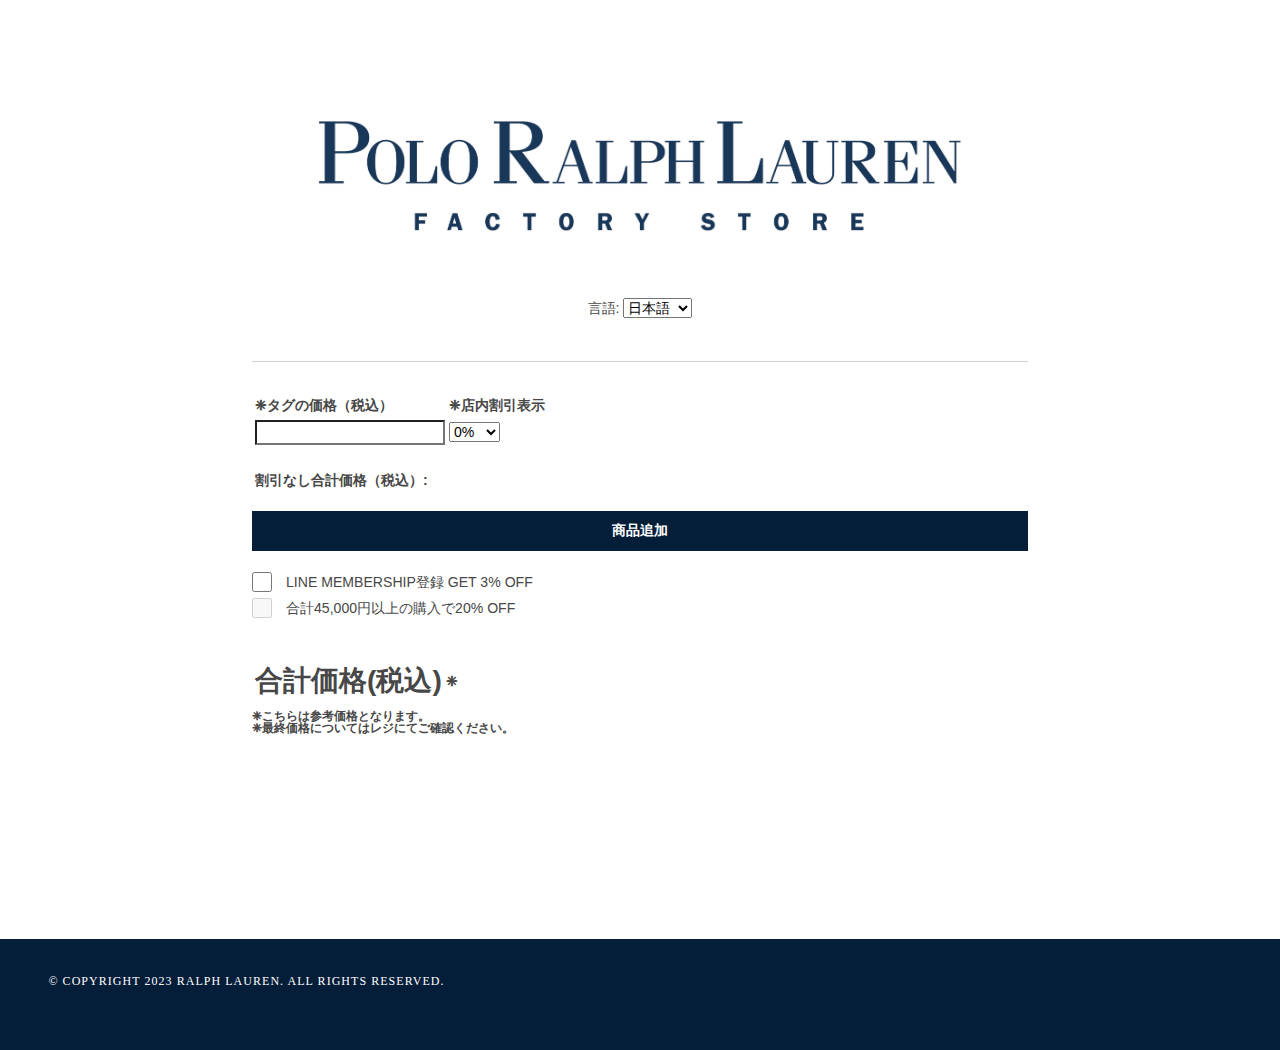
==== RL-Campaign.html @ c272cf1c "Add files via upload" ====
<!DOCTYPE html>
<html lang="ja" class="chrome chrome112">
<head>
<meta http-equiv="Content-Type" content="text/html; charset=UTF-8">
    
<meta name="viewport" content="width=device-width, user-scalable=no, initial-scale=1, maximum-scale=1">

<meta name="theme-color" content="#041E3A">

<meta name="format-detection" content="telephone=no">

<meta http-equiv="Content-Security-Policy" content="default-src 'self'; script-src 'self' 'unsafe-inline'; style-src 'self' 'unsafe-inline';">

<title>ラルフ ローレン</title>
  <link href="./RL-Campaign_files/main.css" rel="stylesheet">
  <link href="./RL-Campaign_files/calstyle.css" rel="stylesheet">
  <script src="./RL-Campaign_files/cal.js"></script>

</head>

  <body data-page="contactProduct">
      <div class="l-main">
        <div class="l-content">
          <main class="l-single">
            <section class="l-single__main">
              <div><div class="o-page-header">
		  <!-- prettier-ignore -->
		  <div class="o-page-header__item">
		  </div>
		  <!-- prettier-ignore -->
		  <div class="o-page-header__item--main">
		    
			<div class=""><img src="./RL-Campaign_files/FactoryStoreLogo.jpg" alt="RALPH LAUREN" width="100%" height="100%">
			  <!--<h1 class="c-page-title">FACTORY OUTLET クーポン</h1>-->
			</div>
		  </div>
		</div>
<div>
  <section>
<center><label for="language" id="languagetit">言語:</label>
<select id="language" onchange="changeLanguage()">
<option value="ja">日本語</option>
<option value="en">English</option>
<option value="zh">中文</option>
</select></center>
<br><br>
      <div class="m-input-contents-container">
        <div class="o-flex-container--between">
          <div class="o-form-group">
			<table id="rowTable" class="txtbox" >
				<tr>
				<th><label id="TagPriceTit">❈タグの価格（税込）</label></th>
				<th><label id="PrcDscTit">❈店内割引表示</label></th>
				</tr>
				<tr>
				<td><input type="text" name="price1" id="price1" data-type="currency" value="" size="20" maxlength="30" onchange="calculatePrice()"></td>
				<td>
					<select id="discount1" onchange="calculatePrice()">
					<option value="0">0%</option>
						<option value="10">10%</option>
						<option value="20">20%</option>
						<option value="25">25%</option>
						<option value="30">30%</option>
						<option value="40">40%</option>
						<option value="50">50%</option>
						<option value="60">60%</option>
						<option value="70">70%</option>
					</select>
				</td>
				</tr>
			</table>
			<br>
			<table>
			<th><h4><label id="TagPriceNoDscTit">割引なし合計価格（税込）:</label></h4></th>
			<th><h4><label id="TagPriceNoDsc"></label></h4></th>
			</table>
		<br>
			<button class="c-button-primary--small" onclick="addRow()"><label id="AddTit">商品追加</label></button>
		<br><br>
         <div class="p-input-block-privacy-checkbox">
	              <div>
	              	<label class="checklabel">
				    </label>
		              	<input type="checkbox" class="Checkboxlarger" id="myCheck3" value="3" onchange="calculatePrice()"></input><label for="myCheck3" id="LineDscTit" Style="vertical-align: top;">　LINE MEMBERSHIP登録 GET 3% OFF</label>
	              </div> 
	              <div>
		              	<input type="checkbox" class="Checkboxlarger" id="myCheck20" disabled="disabled" value="20" onchange="calculatePrice()"><label for="myCheck20" id="20DscTit" Style="vertical-align: top;" >　合計45,000円以上の購入で20% OFF</label></input>
	              </div> 
          </div> 
		</div>
              <!-- COUPON FORM さらに-->
        <div class="o-content-footer">
            <table><tr><td>
            				<h1><label id="DiscTit">合計価格(税込)</label></h1>
            			</td><td><h4>❈</h4></td>
            		</tr>
            </table>
            <h5><br><label id="DiscExpl1">❈こちらは参考価格となります。</label><br><label id="DiscExpl2">❈最終価格についてはレジにてご確認ください。</h4>
            <br>
            <center>
            <h1>
            <label class="Discountlabel"><span id="final-price"></span></label>
            </h1>
            <h2 align="right">
            <label id="dscPriceShow"></label><label id="dscPriceAmount"></label>
            </h2>
            </center>
        </div>
      </div>
  </section>
</div>
</div>

              
            </section>
          </main>
        </div>
      </div>
      <footer class="l-footer js-global-footer">
  <div class="pj-footer">
    <div class="pj-footer-navs-container">
        <div class="pj-footer-copyright-container">
          <small class="pj-footer-common-copyright">
            © COPYRIGHT 2023 RALPH LAUREN. ALL RIGHTS RESERVED.
          </small>
        </div>
    </div>
  </div>
</footer>
  <span id="naviplus-member-rank" class="u-hide">
    
    
  </span>

    </div>
<noscript></noscript>
</body>
</html>
---- RL-Campaign_files/main.css ----
html{-webkit-text-size-adjust:100%;line-height:1.15}body{margin:0}main{display:block}h1{font-size:2em;margin:0.67em 0}hr{box-sizing:content-box;height:0;overflow:visible}pre{font-family:monospace,monospace;font-size:1em}a{background-color:transparent}abbr[title]{-webkit-text-decoration:underline dotted;border-bottom:none;text-decoration:underline;text-decoration:underline dotted}b,strong{font-weight:bolder}code,kbd,samp{font-family:monospace,monospace;font-size:1em}small{font-size:80%}sub,sup{font-size:75%;line-height:0;position:relative;vertical-align:baseline}sub{bottom:-0.25em}sup{top:-0.5em}img{border-style:none}button,input,optgroup,select,textarea{font-family:inherit;font-size:100%;line-height:1.15;margin:0}button,input{overflow:visible}button,select{text-transform:none}[type=button],[type=reset],[type=submit],button{-webkit-appearance:button}[type=button]::-moz-focus-inner,[type=reset]::-moz-focus-inner,[type=submit]::-moz-focus-inner,button::-moz-focus-inner{border-style:none;padding:0}[type=button]:-moz-focusring,[type=reset]:-moz-focusring,[type=submit]:-moz-focusring,button:-moz-focusring{outline:1px dotted ButtonText}fieldset{padding:0.35em 0.75em 0.625em}legend{box-sizing:border-box;color:inherit;display:table;max-width:100%;padding:0;white-space:normal}progress{vertical-align:baseline}textarea{overflow:auto}[type=checkbox],[type=radio]{box-sizing:border-box;padding:0}[type=number]::-webkit-inner-spin-button,[type=number]::-webkit-outer-spin-button{height:auto}[type=search]{-webkit-appearance:textfield;outline-offset:-2px}[type=search]::-webkit-search-decoration{-webkit-appearance:none}::-webkit-file-upload-button{-webkit-appearance:button;font:inherit}details{display:block}summary{display:list-item}[hidden],template{display:none}.pswp{-webkit-backface-visibility:hidden;-webkit-text-size-adjust:100%;display:none;height:100%;left:0;outline:none;overflow:hidden;position:absolute;top:0;touch-action:none;width:100%;z-index:1500}.pswp *{box-sizing:border-box}.pswp img{max-width:none}.pswp--animate_opacity{opacity:0.001;transition:opacity 333ms cubic-bezier(0.4,0,0.22,1);will-change:opacity}.pswp--open{display:block}.pswp--zoom-allowed .pswp__img{cursor:-webkit-zoom-in;cursor:-moz-zoom-in;cursor:zoom-in}.pswp--zoomed-in .pswp__img{cursor:-webkit-grab;cursor:-moz-grab;cursor:grab}.pswp--dragging .pswp__img{cursor:-webkit-grabbing;cursor:-moz-grabbing;cursor:grabbing}.pswp__bg{-webkit-backface-visibility:hidden;background:#000;opacity:0;transform:translateZ(0)}.pswp__bg,.pswp__scroll-wrap{height:100%;left:0;position:absolute;top:0;width:100%}.pswp__scroll-wrap{overflow:hidden}.pswp__container,.pswp__zoom-wrap{bottom:0;left:0;position:absolute;right:0;top:0;touch-action:none}.pswp__container,.pswp__img{-moz-user-select:none;-ms-user-select:none;-webkit-tap-highlight-color:transparent;-webkit-touch-callout:none;-webkit-user-select:none;user-select:none}.pswp__zoom-wrap{position:absolute;transform-origin:left top;transition:transform 333ms cubic-bezier(0.4,0,0.22,1);width:100%}.pswp__bg{transition:opacity 333ms cubic-bezier(0.4,0,0.22,1);will-change:opacity}.pswp--animated-in .pswp__bg,.pswp--animated-in .pswp__zoom-wrap{transition:none}.pswp__container,.pswp__zoom-wrap{-webkit-backface-visibility:hidden}.pswp__item{bottom:0;overflow:hidden;right:0}.pswp__img,.pswp__item{left:0;position:absolute;top:0}.pswp__img{height:auto;width:auto}.pswp__img--placeholder{-webkit-backface-visibility:hidden}.pswp__img--placeholder--blank{background:#222}.pswp--ie .pswp__img{height:auto!important;left:0;top:0;width:100%!important}.pswp__error-msg{color:#ccc;font-size:14px;left:0;line-height:16px;margin-top:-8px;position:absolute;text-align:center;top:50%;width:100%}.pswp__error-msg a{color:#ccc;text-decoration:underline}.pswp__button{-webkit-appearance:none;background:none;border:0;box-shadow:none;cursor:pointer;display:block;float:right;height:44px;margin:0;opacity:0.75;overflow:visible;padding:0;position:relative;transition:opacity 0.2s;width:44px}.pswp__button:focus,.pswp__button:hover{opacity:1}.pswp__button:active{opacity:0.9;outline:none}.pswp__button::-moz-focus-inner{border:0;padding:0}.pswp__ui--over-close .pswp__button--close{opacity:1}.pswp__button,.pswp__button--arrow--left:before,.pswp__button--arrow--right:before{background:url(../assetsnode_modules/photoswipe/dist/default-skin/default-skin.png) 0 0 no-repeat;background-size:264px 88px;height:44px;width:44px}.pswp__button--close{background-position:0 -44px}.pswp__button--share{background-position:-44px -44px}.pswp__button--fs{display:none}.pswp--supports-fs .pswp__button--fs{display:block}.pswp--fs .pswp__button--fs{background-position:-44px 0}.pswp__button--zoom{background-position:-88px 0;display:none}.pswp--zoom-allowed .pswp__button--zoom{display:block}.pswp--zoomed-in .pswp__button--zoom{background-position:-132px 0}.pswp--touch .pswp__button--arrow--left,.pswp--touch .pswp__button--arrow--right{visibility:hidden}.pswp__button--arrow--left,.pswp__button--arrow--right{background:none;height:100px;margin-top:-50px;position:absolute;top:50%;width:70px}.pswp__button--arrow--left{left:0}.pswp__button--arrow--right{right:0}.pswp__button--arrow--left:before,.pswp__button--arrow--right:before{background-color:rgba(0,0,0,0.3);content:"";height:30px;position:absolute;top:35px;width:32px}.pswp__button--arrow--left:before{background-position:-138px -44px;left:6px}.pswp__button--arrow--right:before{background-position:-94px -44px;right:6px}.pswp__counter,.pswp__share-modal{-moz-user-select:none;-ms-user-select:none;-webkit-user-select:none;user-select:none}.pswp__share-modal{-webkit-backface-visibility:hidden;background:rgba(0,0,0,0.5);display:block;height:100%;left:0;opacity:0;padding:10px;position:absolute;top:0;transition:opacity 0.25s ease-out;width:100%;will-change:opacity;z-index:1600}.pswp__share-modal--hidden{display:none}.pswp__share-tooltip{-webkit-backface-visibility:hidden;background:#fff;border-radius:2px;box-shadow:0 2px 5px rgba(0,0,0,0.25);display:block;position:absolute;right:44px;top:56px;transform:translateY(6px);transition:transform 0.25s;width:auto;will-change:transform;z-index:1620}.pswp__share-tooltip a{display:block;font-size:14px;line-height:18px;padding:8px 12px}.pswp__share-tooltip a,.pswp__share-tooltip a:hover{color:#000;text-decoration:none}.pswp__share-tooltip a:first-child{border-radius:2px 2px 0 0}.pswp__share-tooltip a:last-child{border-radius:0 0 2px 2px}.pswp__share-modal--fade-in{opacity:1}.pswp__share-modal--fade-in .pswp__share-tooltip{transform:translateY(0)}.pswp--touch .pswp__share-tooltip a{padding:16px 12px}a.pswp__share--facebook:before{-moz-pointer-events:none;-webkit-pointer-events:none;border:6px solid transparent;border-bottom-color:#fff;content:"";display:block;height:0;pointer-events:none;position:absolute;right:15px;top:-12px;width:0}a.pswp__share--facebook:hover{background:#3e5c9a;color:#fff}a.pswp__share--facebook:hover:before{border-bottom-color:#3e5c9a}a.pswp__share--twitter:hover{background:#55acee;color:#fff}a.pswp__share--pinterest:hover{background:#ccc;color:#ce272d}a.pswp__share--download:hover{background:#ddd}.pswp__counter{color:#fff;font-size:13px;height:44px;left:0;line-height:44px;opacity:0.75;padding:0 10px;position:absolute;top:0}.pswp__caption{bottom:0;left:0;min-height:44px;position:absolute;width:100%}.pswp__caption small{color:#bbb;font-size:11px}.pswp__caption__center{color:#ccc;font-size:13px;line-height:20px;margin:0 auto;max-width:420px;padding:10px;text-align:left}.pswp__caption--empty{display:none}.pswp__caption--fake{visibility:hidden}.pswp__preloader{direction:ltr;height:44px;left:50%;margin-left:-22px;opacity:0;position:absolute;top:0;transition:opacity 0.25s ease-out;width:44px;will-change:opacity}.pswp__preloader__icn{height:20px;margin:12px;width:20px}.pswp__preloader--active{opacity:1}.pswp__preloader--active .pswp__preloader__icn{background:url(../assetsnode_modules/photoswipe/dist/default-skin/preloader.gif) 0 0 no-repeat}.pswp--css_animation .pswp__preloader--active{opacity:1}.pswp--css_animation .pswp__preloader--active .pswp__preloader__icn{-webkit-animation:clockwise 500ms linear infinite;animation:clockwise 500ms linear infinite}.pswp--css_animation .pswp__preloader--active .pswp__preloader__donut{-webkit-animation:donut-rotate 1000ms cubic-bezier(0.4,0,0.22,1) infinite;animation:donut-rotate 1000ms cubic-bezier(0.4,0,0.22,1) infinite}.pswp--css_animation .pswp__preloader__icn{background:none;height:14px;left:15px;margin:0;opacity:0.75;position:absolute;top:15px;width:14px}.pswp--css_animation .pswp__preloader__cut{height:14px;overflow:hidden;position:relative;width:7px}.pswp--css_animation .pswp__preloader__donut{background:none;border-color:#fff #fff transparent transparent;border-radius:50%;border-style:solid;border-width:2px;box-sizing:border-box;height:14px;left:0;margin:0;position:absolute;top:0;width:14px}@-webkit-keyframes clockwise{0%{transform:rotate(0deg)}to{transform:rotate(360deg)}}@keyframes clockwise{0%{transform:rotate(0deg)}to{transform:rotate(360deg)}}@-webkit-keyframes donut-rotate{0%{transform:rotate(0)}50%{transform:rotate(-140deg)}to{transform:rotate(0)}}@keyframes donut-rotate{0%{transform:rotate(0)}50%{transform:rotate(-140deg)}to{transform:rotate(0)}}.pswp__ui{-webkit-font-smoothing:auto;opacity:1;visibility:visible;z-index:1550}.pswp__top-bar{height:44px;left:0;position:absolute;top:0;width:100%}.pswp--has_mouse .pswp__button--arrow--left,.pswp--has_mouse .pswp__button--arrow--right,.pswp__caption,.pswp__top-bar{-webkit-backface-visibility:hidden;transition:opacity 333ms cubic-bezier(0.4,0,0.22,1);will-change:opacity}.pswp--has_mouse .pswp__button--arrow--left,.pswp--has_mouse .pswp__button--arrow--right{visibility:visible}.pswp__caption,.pswp__top-bar{background-color:rgba(0,0,0,0.5)}.pswp__ui--fit .pswp__caption,.pswp__ui--fit .pswp__top-bar{background-color:rgba(0,0,0,0.3)}.pswp__ui--idle .pswp__button--arrow--left,.pswp__ui--idle .pswp__button--arrow--right,.pswp__ui--idle .pswp__top-bar{opacity:0}.pswp__ui--hidden .pswp__button--arrow--left,.pswp__ui--hidden .pswp__button--arrow--right,.pswp__ui--hidden .pswp__caption,.pswp__ui--hidden .pswp__top-bar{opacity:0.001}.pswp__ui--one-slide .pswp__button--arrow--left,.pswp__ui--one-slide .pswp__button--arrow--right,.pswp__ui--one-slide .pswp__counter{display:none}.pswp__element--disabled{display:none!important}.pswp--minimal--dark .pswp__top-bar{background:none}@media screen and (max-width:1024px){.pswp__preloader{float:right;left:auto;margin:0;position:relative;top:auto}}@media (-webkit-min-device-pixel-ratio:1.1),(-webkit-min-device-pixel-ratio:1.09375),(min-resolution:1.1dppx),(min-resolution:105dpi){.pswp--svg .pswp__button,.pswp--svg .pswp__button--arrow--left:before,.pswp--svg .pswp__button--arrow--right:before{background-image:url(../assetsnode_modules/photoswipe/dist/default-skin/default-skin_f64c3af3.svg)}.pswp--svg .pswp__button--arrow--left,.pswp--svg .pswp__button--arrow--right{background:none}}@font-face{font-display:swap;font-family:LeJeuneDeck Light;src:url(LeJeuneDeck-Light-Web.woff2) format("woff2"),url(LeJeuneDeck-Light-Web.woff) format("woff")}@font-face{font-display:swap;font-family:LeJeuneDeck Regular;src:url(LeJeuneDeck-Regular-Web.woff2) format("woff2"),url(LeJeuneDeck-Regular-Web.woff) format("woff")}@font-face{font-display:swap;font-family:LeJeuneDeck RegularItalic;src:url(LeJeuneDeck-RegularItalic-Web.woff2) format("woff2"),url(LeJeuneDeck-RegularItalic-Web.woff) format("woff")}@font-face{font-display:swap;font-family:FoundersGroteskText Regular;src:url(FoundersGroteskTextWeb-Regular.woff2) format("woff2"),url(FoundersGroteskTextWeb-Regular.woff) format("woff")}@font-face{font-display:swap;font-family:FoundersGroteskText Medium;src:url(FoundersGroteskTextWeb-Medium.woff2) format("woff2"),url(FoundersGroteskTextWeb-Medium.woff) format("woff")}@font-face{font-display:swap;font-family:FoundersGroteskMono Light;src:url(FoundersGroteskMonoWeb-Light.woff2) format("woff2"),url(FoundersGroteskMonoWeb-Light.woff) format("woff")}@font-face{font-display:swap;font-family:FoundersGroteskMono Medium;src:url(FoundersGroteskMonoWeb-Medium.woff2) format("woff2"),url(FoundersGroteskMonoWeb-Medium.woff) format("woff")}@font-face{font-display:swap;font-family:FoundersGroteskMono Regular;src:url(FoundersGroteskMonoWeb-Regular.woff2) format("woff2"),url(FoundersGroteskMonoWeb-Regular.woff) format("woff")}@font-face{font-family:RL-icons;font-style:normal;font-weight:400;src:url(RL-icons.eot);src:url(RL-icons.eot) format("embedded-opentype"),url(RL-icons.svg) format("svg"),url(RL-icons.woff) format("woff"),url(RL-icons.ttf) format("truetype")}@font-face{font-family:RLNA-font;font-style:normal;font-weight:400;src:url(RLNA-font.eot);src:url(RLNA-font.eot) format("embedded-opentype"),url(RLNA-font.svg) format("svg"),url(RLNA-font.woff) format("woff"),url(RLNA-font.ttf) format("truetype")}@-webkit-keyframes fadeIn{0%{opacity:0}to{opacity:1}}@keyframes fadeIn{0%{opacity:0}to{opacity:1}}@-webkit-keyframes fadeOut{0%{opacity:1}to{opacity:0}}@keyframes fadeOut{0%{opacity:1}to{opacity:0}}@-webkit-keyframes slide-little{0%{opacity:0;transform:translateY(-1rem)}}@keyframes slide-little{0%{opacity:0;transform:translateY(-1rem)}}@-webkit-keyframes spinner{to{transform:rotate(360deg)}}@keyframes spinner{to{transform:rotate(360deg)}}.icon-delete{display:inline-block;height:2.1306818182rem;width:2.1306818182rem}.icon-delete:before{background-image:url(../assets/image/action/delete_c5c52e64.svg);background-position:0 0;background-repeat:no-repeat;background-size:contain;content:"";display:inline-block;height:100%;width:100%}.icon-required{display:inline-block;height:1em;width:.5em}.icon-required:before{background:url(../assets/image/form/required_50aedc1f.svg) no-repeat 0 0/contain;content:"";display:inline-block;height:100%;width:100%}.icon-carousel-arrow,.icon-carousel-arrow--next,.icon-carousel-arrow--prev{align-items:center;display:inline-block;display:flex;height:inherit;justify-content:center;width:inherit}.icon-carousel-arrow--next:before,.icon-carousel-arrow--prev:before,.icon-carousel-arrow:before{background-position:0 0;background-position:50%;background-repeat:no-repeat;background-size:contain;content:"";display:inline-block;height:100%;width:100%}.icon-carousel-arrow--prev:before{background-image:url(../assets/image/navigation/carousel-arrow-left_aabdc9f4.svg)}.icon-carousel-arrow--next:before{background-image:url(../assets/image/navigation/carousel-arrow-right_e4c422fe.svg)}.icon-social-line{display:inline-block;height:1.7755681818rem;width:1.7755681818rem}.icon-social-line:before{background-image:url(../assets/image/social/line_5b3722cf.svg);background-position:0 0;background-repeat:no-repeat;background-size:contain;content:"";display:inline-block;height:100%;width:100%}.icon-social-twitter{display:inline-block;height:1.7755681818rem;width:1.7755681818rem}.icon-social-twitter:before{background-image:url(../assets/image/social/twitter_2f66162c.svg);background-position:0 0;background-repeat:no-repeat;background-size:contain;content:"";display:inline-block;height:100%;width:100%}.icon-social-facebook{display:inline-block;height:1.7755681818rem;width:1.7755681818rem}.icon-social-facebook:before{background-image:url(../assets/image/social/facebook_af769031.svg);background-position:0 0;background-repeat:no-repeat;background-size:contain;content:"";display:inline-block;height:100%;width:100%}.icon-social-instagram-circle{display:inline-block;height:2.1306818182rem;width:2.1306818182rem}.icon-social-instagram-circle:before{background-image:url(../assets/image/social/instagram-circle_6e553fae.svg);background-position:0 0;background-repeat:no-repeat;background-size:contain;content:"";display:inline-block;height:100%;width:100%}.icon-social-line-circle{display:inline-block;height:2.1306818182rem;width:2.1306818182rem}.icon-social-line-circle:before{background-image:url(../assets/image/social/line-circle_b9d50901.svg);background-position:0 0;background-repeat:no-repeat;background-size:contain;content:"";display:inline-block;height:100%;width:100%}.icon-social-twitter-circle{display:inline-block;height:2.1306818182rem;width:2.1306818182rem}.icon-social-twitter-circle:before{background-image:url(../assets/image/social/twitter-circle_2518c8e9.svg);background-position:0 0;background-repeat:no-repeat;background-size:contain;content:"";display:inline-block;height:100%;width:100%}.icon-social-facebook-circle{display:inline-block;height:2.1306818182rem;width:2.1306818182rem}.icon-social-facebook-circle:before{background-image:url(../assets/image/social/facebook-circle_4c3d2ff7.svg);background-position:0 0;background-repeat:no-repeat;background-size:contain;content:"";display:inline-block;height:100%;width:100%}*,:after,:before{box-sizing:border-box}ol,p,ul{margin:0}ol,ul{list-style:none;padding:0}dl{margin:0}h1,h2,h3,h4,h5,h6{letter-spacing:0;margin:0}input{border-radius:0}html{-moz-osx-font-smoothing:grayscale;-webkit-font-smoothing:antialiased;font-family:FoundersGroteskText Regular,Hiragino Kaku Gothic ProN,Yu Gothic,YuGothic,sans-serif;font-size:88%;line-height:1.5}html.is-overflow-hidden{overflow:hidden}body{background:#fff;color:#474747}a{color:inherit;text-decoration:none}::-webkit-input-placeholder{color:#999}::-moz-placeholder{color:#999}:-ms-input-placeholder{color:#999}:-moz-placeholder-shown{color:#999}:placeholder-shown{color:#999}h1,h2,h3,h4,h5,h6{font-family:FoundersGroteskText Regular,Hiragino Kaku Gothic ProN,Yu Gothic,YuGothic,sans-serif;line-height:1}button{-moz-appearance:none;-webkit-appearance:none;appearance:none;background-color:transparent;border:none;cursor:pointer;padding:0}th{text-align:left}fieldset{border:none;margin:0;padding:0}.l-main,.l-main--top-space-none{width:100%}.l-content{width:100%}.l-main-cart{padding-top:1.4204545455rem;width:100%}.l-multi{display:flex}.l-header{left:0;position:absolute;width:100%;z-index:30}.l-header.is-scroll{position:fixed;top:0}.l-header.is-hide-header-news-ticker{top:0}.l-header.is-hide-header-news-ticker .pj-header-global-menu.is-open{top:4.5454545455rem}.l-footer{background:#041e3a;width:100%}.l-footer-cart{width:100%}.l-footer-error{margin-top:5.6818181818rem;width:100%}.o-content-footer{margin-top:2.8409090909rem}.o-content-footer__button{margin:0 auto}.o-content-footer__button:not(:first-child){margin-top:1.4204545455rem}.o-content-footer-narrow{margin-top:2.8409090909rem}.o-content-footer-narrow__text{flex-basis:100%;margin-bottom:2.8409090909rem}.o-content-header,.o-content-header__item:not(:last-child){margin-bottom:2.8409090909rem}.o-content-header--short{margin-bottom:2.1306818182rem}.o-flex-container,.o-flex-container--between{align-items:flex-start;display:flex;flex-wrap:wrap}.o-flex-container--between{justify-content:space-between}.o-form-group,.o-form-group--half{width:100%}.o-form-group--half{width:48.45%}.o-form-group__title{margin-bottom:0.7102272727rem}.o-form-group__input,.o-form-group__title--wide{margin-bottom:1.4204545455rem}.o-form-group__input--wide{margin-bottom:2.1306818182rem}.o-page-header__item--main{text-align:center}@font-face{font-family:swiper-icons;font-style:normal;font-weight:400;src:url("data:application/font-woff;charset=utf-8;base64, [base64]//wADZ2x5ZgAAAywAAADMAAAD2MHtryVoZWFkAAABbAAAADAAAAA2E2+eoWhoZWEAAAGcAAAAHwAAACQC9gDzaG10eAAAAigAAAAZAAAArgJkABFsb2NhAAAC0AAAAFoAAABaFQAUGG1heHAAAAG8AAAAHwAAACAAcABAbmFtZQAAA/gAAAE5AAACXvFdBwlwb3N0AAAFNAAAAGIAAACE5s74hXjaY2BkYGAAYpf5Hu/j+W2+MnAzMYDAzaX6QjD6/4//Bxj5GA8AuRwMYGkAPywL13jaY2BkYGA88P8Agx4j+/8fQDYfA1AEBWgDAIB2BOoAeNpjYGRgYNBh4GdgYgABEMnIABJzYNADCQAACWgAsQB42mNgYfzCOIGBlYGB0YcxjYGBwR1Kf2WQZGhhYGBiYGVmgAFGBiQQkOaawtDAoMBQxXjg/wEGPcYDDA4wNUA2CCgwsAAAO4EL6gAAeNpj2M0gyAACqxgGNWBkZ2D4/wMA+xkDdgAAAHjaY2BgYGaAYBkGRgYQiAHyGMF8FgYHIM3DwMHABGQrMOgyWDLEM1T9/w8UBfEMgLzE////P/5//f/V/xv+r4eaAAeMbAxwIUYmIMHEgKYAYjUcsDAwsLKxc3BycfPw8jEQA/[base64]/uznmfPFBNODM2K7MTQ45YEAZqGP81AmGGcF3iPqOop0r1SPTaTbVkfUe4HXj97wYE+yNwWYxwWu4v1ugWHgo3S1XdZEVqWM7ET0cfnLGxWfkgR42o2PvWrDMBSFj/IHLaF0zKjRgdiVMwScNRAoWUoH78Y2icB/yIY09An6AH2Bdu/UB+yxopYshQiEvnvu0dURgDt8QeC8PDw7Fpji3fEA4z/PEJ6YOB5hKh4dj3EvXhxPqH/SKUY3rJ7srZ4FZnh1PMAtPhwP6fl2PMJMPDgeQ4rY8YT6Gzao0eAEA409DuggmTnFnOcSCiEiLMgxCiTI6Cq5DZUd3Qmp10vO0LaLTd2cjN4fOumlc7lUYbSQcZFkutRG7g6JKZKy0RmdLY680CDnEJ+UMkpFFe1RN7nxdVpXrC4aTtnaurOnYercZg2YVmLN/d/gczfEimrE/fs/bOuq29Zmn8tloORaXgZgGa78yO9/cnXm2BpaGvq25Dv9S4E9+5SIc9PqupJKhYFSSl47+Qcr1mYNAAAAeNptw0cKwkAAAMDZJA8Q7OUJvkLsPfZ6zFVERPy8qHh2YER+3i/BP83vIBLLySsoKimrqKqpa2hp6+jq6RsYGhmbmJqZSy0sraxtbO3sHRydnEMU4uR6yx7JJXveP7WrDycAAAAAAAH//wACeNpjYGRgYOABYhkgZgJCZgZNBkYGLQZtIJsFLMYAAAw3ALgAeNolizEKgDAQBCchRbC2sFER0YD6qVQiBCv/H9ezGI6Z5XBAw8CBK/m5iQQVauVbXLnOrMZv2oLdKFa8Pjuru2hJzGabmOSLzNMzvutpB3N42mNgZGBg4GKQYzBhYMxJLMlj4GBgAYow/P/PAJJhLM6sSoWKfWCAAwDAjgbRAAB42mNgYGBkAIIbCZo5IPrmUn0hGA0AO8EFTQAA") format("woff")}:root{--swiper-theme-color:#007aff}.swiper-container{list-style:none;margin-left:auto;margin-right:auto;overflow:hidden;padding:0;position:relative;z-index:1}.swiper-container-vertical>.swiper-wrapper{flex-direction:column}.swiper-wrapper{box-sizing:content-box;display:flex;height:100%;position:relative;transition-property:transform;width:100%;z-index:1}.swiper-container-android .swiper-slide,.swiper-wrapper{transform:translateZ(0)}.swiper-container-multirow>.swiper-wrapper{flex-wrap:wrap}.swiper-container-multirow-column>.swiper-wrapper{flex-direction:column;flex-wrap:wrap}.swiper-container-free-mode>.swiper-wrapper{margin:0 auto;transition-timing-function:ease-out}.swiper-slide{flex-shrink:0;height:100%;position:relative;transition-property:transform;width:100%}.swiper-slide-invisible-blank{visibility:hidden}.swiper-container-autoheight,.swiper-container-autoheight .swiper-slide{height:auto}.swiper-container-autoheight .swiper-wrapper{align-items:flex-start;transition-property:transform,height}.swiper-container-3d{perspective:1200px}.swiper-container-3d .swiper-cube-shadow,.swiper-container-3d .swiper-slide,.swiper-container-3d .swiper-slide-shadow-bottom,.swiper-container-3d .swiper-slide-shadow-left,.swiper-container-3d .swiper-slide-shadow-right,.swiper-container-3d .swiper-slide-shadow-top,.swiper-container-3d .swiper-wrapper{transform-style:preserve-3d}.swiper-container-3d .swiper-slide-shadow-bottom,.swiper-container-3d .swiper-slide-shadow-left,.swiper-container-3d .swiper-slide-shadow-right,.swiper-container-3d .swiper-slide-shadow-top{height:100%;left:0;pointer-events:none;position:absolute;top:0;width:100%;z-index:10}.swiper-container-3d .swiper-slide-shadow-left{background-image:linear-gradient(270deg,rgba(0,0,0,0.5),transparent)}.swiper-container-3d .swiper-slide-shadow-right{background-image:linear-gradient(90deg,rgba(0,0,0,0.5),transparent)}.swiper-container-3d .swiper-slide-shadow-top{background-image:linear-gradient(0deg,rgba(0,0,0,0.5),transparent)}.swiper-container-3d .swiper-slide-shadow-bottom{background-image:linear-gradient(180deg,rgba(0,0,0,0.5),transparent)}.swiper-container-css-mode>.swiper-wrapper{-ms-overflow-style:none;overflow:auto;scrollbar-width:none}.swiper-container-css-mode>.swiper-wrapper::-webkit-scrollbar{display:none}.swiper-container-css-mode>.swiper-wrapper>.swiper-slide{scroll-snap-align:start start}.swiper-container-horizontal.swiper-container-css-mode>.swiper-wrapper{-ms-scroll-snap-type:x mandatory;scroll-snap-type:x mandatory}.swiper-container-vertical.swiper-container-css-mode>.swiper-wrapper{-ms-scroll-snap-type:y mandatory;scroll-snap-type:y mandatory}[v-cloak]{display:none}[data-accordion] [data-accordion-header]{-moz-user-select:none;-ms-user-select:none;-webkit-user-select:none;cursor:pointer;user-select:none}[data-accordion] [data-accordion-container]{max-height:0;overflow-y:hidden;transition:max-height .2s linear}[data-accordion] [aria-expanded]:after{background-position:50%;background-repeat:no-repeat;background-size:contain;content:"";height:1rem;width:1rem}[data-accordion] [aria-expanded=false]:after{background-image:url(accordion-close_ba370cb4.svg)}[data-accordion] [aria-expanded=true]:after{background-image:url(accordion-open_40ef149d.svg)}[data-accordion] [aria-expanded=true]~[data-accordion-container]{max-height:400vh;transition:max-height .8s ease-in-out}.c-button-apply,.c-button-apply--small,.c-button-plain,.c-button-plain--small,.c-button-primary,.c-button-primary--small,.c-button-text,.c-button-text--small{-moz-appearance:none;-moz-user-select:none;-ms-user-select:none;-webkit-appearance:none;-webkit-user-select:none;align-items:center;align-self:flex-start;appearance:none;border:1px solid transparent;border-radius:0;cursor:pointer;display:inline-flex;font-weight:400;justify-content:center;line-height:1.5;padding:0 0.7102272727rem;transition:opacity .2s ease;user-select:none;white-space:nowrap;width:100%}.c-button-primary,.c-button-primary--small{background:#041e3a;border-color:#041e3a;color:#fff;font-size:1.25rem;font-weight:700;height:3.5511363636rem}.c-button-primary--small:focus,.c-button-primary--small:hover:not(:disabled),.c-button-primary:focus,.c-button-primary:hover:not(:disabled){opacity:.6}.c-button-primary--small:disabled,.c-button-primary:disabled{cursor:not-allowed;opacity:.2}.c-button-primary--small{font-size:1rem;height:2.8409090909rem}.c-button-apply,.c-button-apply--small{background:#919191;border-color:#919191;color:#fff;font-size:1.25rem;font-weight:700;height:3.5511363636rem}.c-button-apply--small:focus,.c-button-apply--small:hover:not(:disabled),.c-button-apply:focus,.c-button-apply:hover:not(:disabled){opacity:.6}.c-button-apply--small:disabled,.c-button-apply:disabled{cursor:not-allowed;opacity:.2}.c-button-apply--small{font-size:1rem;height:2.8409090909rem}.c-button-plain,.c-button-plain--small{background:#fff;border-color:#474747;color:#474747;font-size:1.25rem;height:3.5511363636rem}.c-button-plain--small:focus,.c-button-plain--small:hover:not(:disabled),.c-button-plain:focus,.c-button-plain:hover:not(:disabled){opacity:.6}.c-button-plain--small:disabled,.c-button-plain:disabled{cursor:not-allowed;opacity:.2}.c-button-plain--small{font-size:1rem;height:2.8409090909rem}.c-button-text,.c-button-text--small{background:transparent;color:#474747;font-size:1.25rem;height:3.5511363636rem;text-decoration:underline}.c-button-text--small:focus,.c-button-text--small:hover:not(:disabled),.c-button-text:focus,.c-button-text:hover:not(:disabled){opacity:.6}.c-button-text--small:disabled,.c-button-text:disabled{cursor:not-allowed;opacity:.2}.c-button-text--small{font-size:1rem;height:2.8409090909rem}.c-card{color:#041e3a;text-align:left;width:100%}.c-card-header{line-height:0;margin-bottom:0.7102272727rem}.c-card-header__image{max-width:100%}.c-card-body__special-message1{color:#6d6f73;font-size:0.8522727273rem;margin-bottom:0.9232954545rem}.c-card-body__special-message2{color:#996e40;font-size:0.8522727273rem}.c-card-body__brand{color:#6d6f73;font-size:0.8522727273rem;margin-bottom:0.4261363636rem}.c-card-body__brand--cyo{align-items:center;display:inline-flex}.c-card-body__brand--cyo:before{background:url(ponyring.png) no-repeat;background-size:1.2073863636rem;content:"";display:inline-block;height:1.2073863636rem;margin-right:5px;width:1.2073863636rem}.c-card-body__name{font-size:0.8522727273rem;margin-bottom:0.7102272727rem}.c-card-body__link:hover{text-decoration:underline}.c-card-body__price{margin-bottom:0.7102272727rem}.c-card-body__colors-message{font-size:0.8522727273rem;margin-bottom:0.4261363636rem}.c-card-body__status{margin-top:1.4204545455rem}.c-card-body__info,.c-card-body__info--thin{font-size:0.8522727273rem}.c-card-body__info--thin{color:#747474}.c-checkbox{align-items:center;display:inline-flex;font-size:1rem;font-weight:700}.c-checkbox:not(:last-child){margin-right:1.4204545455rem}.c-checkbox .c-checkbox__label,.c-checkbox label{-moz-user-select:none;-ms-user-select:none;-webkit-user-select:none;display:inline-flex;user-select:none}.c-checkbox .c-checkbox__label:before,.c-checkbox label:before{background-image:url(../assets/image/common/checkbox-unfilled_c6f6820d.svg);background-repeat:no-repeat;background-size:contain;content:"";display:inline-block;height:1.4204545455rem;margin-right:0.7102272727rem;width:1.4204545455rem}.c-checkbox input[type=checkbox]{display:none}.c-checkbox input[type=checkbox]:checked+.c-checkbox__label:before,.c-checkbox input[type=checkbox]:checked+label:before{background-image:url(../assets/image/common/checkbox-checked_08e1b1a3.svg)}.c-checkbox input[type=checkbox]:disabled+.c-checkbox__label:before,.c-checkbox input[type=checkbox]:disabled+label:before{background-image:url(../assets/image/common/checkbox-disable_02585613.svg)}.c-radio{align-items:center;display:inline-flex;font-size:1rem;font-weight:700}.c-radio:not(:last-child){margin-right:1.4204545455rem}.c-radio .c-radio__label,.c-radio label{-moz-user-select:none;-ms-user-select:none;-webkit-user-select:none;display:inline-flex;user-select:none}.c-radio .c-radio__label:before,.c-radio label:before{background-image:url(../assets/image/common/radio-button-unfilled_103f5422.svg);background-repeat:no-repeat;background-size:contain;content:"";display:inline-block;height:1.4204545455rem;margin-right:0.7102272727rem;width:1.4204545455rem}.c-radio input[type=radio]{display:none}.c-radio input[type=radio]:checked+.c-radio__label:before,.c-radio input[type=radio]:checked+label:before{background-image:url(../assets/image/common/radio-button-checked_64be3b04.svg)}.c-radio input[type=radio]:disabled+.c-radio__label:before,.c-radio input[type=radio]:disabled+label:before{background-image:url(../assets/image/common/radio-button-disable_c5d4edbc.svg)}.c-contents-container--highlight{background-color:#f0efed;padding:3.5511363636rem 0}.c-contents-container-header__title{color:#091c31;letter-spacing:0.0710227273rem;margin:0 0 3.5511363636rem;text-align:center}.c-contents-container-header__title--recentry{font-family:LeJeuneDeck Regular;font-weight:400;margin-bottom:1.4204545455rem}.c-input-text,.c-input-text--error,.c-input-textarea,.c-input-textarea--error{display:inline-flex;width:100%}.c-input-text--error input,.c-input-textarea--error textarea,.c-input-textarea textarea,.c-input-text input{-moz-appearance:none;-webkit-appearance:none;appearance:none;background:#fff;border:1px solid #d1d1d1;color:#474747;display:block;font-size:1rem;line-height:1.5;max-width:100%;padding:0.7102272727rem;transition:border .2s ease-in-out;width:100%}.c-input-text--error input:focus,.c-input-textarea--error textarea:focus,.c-input-textarea textarea:focus,.c-input-text input:focus{border:1px solid #474747;outline:0}.c-input-text--error input:disabled,.c-input-text--error input[readonly],.c-input-textarea--error textarea:disabled,.c-input-textarea--error textarea[readonly],.c-input-textarea textarea:disabled,.c-input-textarea textarea[readonly],.c-input-text input:disabled,.c-input-text input[readonly]{background:#f8f8f8;color:#747474;cursor:not-allowed}.c-input-text--error input,.c-input-text input{height:2.8409090909rem}.c-input-text--error input,.c-input-textarea--error textarea{background:rgba(211,41,41,0.02);border:1px solid #d32929}.c-label{align-items:center;display:flex;line-height:1}.c-label__caption,.c-label__caption--thin{color:#474747;font-size:1rem}.c-label__caption--thin{color:#747474}.c-label__aid{color:#919191;font-size:0.8522727273rem}.c-label__aid:before{content:"（"}.c-label__aid:after{content:"）"}.c-label__subaid{color:#919191;font-size:0.8522727273rem}.c-loading{background:hsla(0,0%,100%,0.8);bottom:0;cursor:progress;height:100vh;left:0;opacity:0;position:fixed;right:0;top:0;transition:opacity .2s ease-in-out;width:100vw;z-index:-1}.c-loading:before{-webkit-animation:spinner 1.5s linear infinite;animation:spinner 1.5s linear infinite;border:.25em solid #ccc;border-radius:50%;border-top-color:#333;content:"";height:5em;left:50%;margin-left:-2.5em;margin-top:-2.5em;position:absolute;top:50%;width:5em}.c-loading.is-active{opacity:1;z-index:300}.c-message__text,.c-message__text--error{color:#474747;font-size:1rem}.c-message__text--error ul,.c-message__text ul{list-style:none;margin:0;padding:0}.c-message__text--error ul li:not(:last-child),.c-message__text ul li:not(:last-child){margin-bottom:0.7102272727rem}.c-message__text--error{color:#d32929}.c-modal{bottom:0;display:none;left:0;margin:auto;position:fixed;right:0;top:0;z-index:50}.c-modal.is-open{display:block}.c-modal__overlay{align-items:center;background:rgba(71,71,71,0.5);bottom:0;display:flex;height:100vh;left:0;position:fixed;top:0;width:100vw;will-change:transform;z-index:40}.c-modal[aria-hidden=false] .c-modal__overlay{-webkit-animation:fadeIn .3s cubic-bezier(0,0,0.2,1);animation:fadeIn .3s cubic-bezier(0,0,0.2,1)}.c-modal[aria-hidden=true] .c-modal__overlay{-webkit-animation:fadeOut .3s cubic-bezier(0,0,0.2,1);animation:fadeOut .3s cubic-bezier(0,0,0.2,1)}.c-modal__container{background:#fff;box-shadow:0 0 7px 7px rgba(0,0,0,0.3);margin:auto;will-change:transform}.c-modal[aria-hidden=false] .c-modal__container{-webkit-animation:fadeIn .3s cubic-bezier(0,0,0.2,1);animation:fadeIn .3s cubic-bezier(0,0,0.2,1)}.c-modal[aria-hidden=true] .c-modal__container{-webkit-animation:fadeOut .3s cubic-bezier(0,0,0.2,1);animation:fadeOut .3s cubic-bezier(0,0,0.2,1)}.c-modal__container--cyo{height:90%;position:relative}.c-modal__inner--cyo{height:100%;overflow-y:scroll}.c-modal-close{align-items:center;display:flex;justify-content:flex-end;width:100%}.c-modal-close__button{display:inline-block;height:1.2784090909rem;width:1.2784090909rem}.c-modal-close__button:before{background-image:url(../assets/image/action/close_07626b70.svg);background-position:0 0;background-repeat:no-repeat;background-size:contain;content:"";display:inline-block;height:100%;width:100%}.c-modal-close__button.c-modal-close__button--news{height:2.8409090909rem;position:absolute;width:2.8409090909rem}.c-modal-close__button.c-modal-close__button--news:before{background-image:url(../assets/image/action/close_0ebecaad.svg);background-position:50%;background-repeat:no-repeat;background-size:1.1363636364rem}.c-modal-close__button--cyo{background:#f2f3f5;height:2.8409090909rem;position:absolute;right:-4.1193181818rem;top:0;width:2.8409090909rem}.c-modal-close__button--cyo:before{background-image:url(../assets/image/action/close_39f7859d.svg);background-position:50%;background-repeat:no-repeat;background-size:1.1363636364rem}.c-modal-close__button--cyo--fabric{background:none;right:0}.c-pagination{display:inline-flex}.c-pagination__link,.c-pagination__link--current{align-items:center;background-color:#fff;border:1px solid #d1d1d1;color:#041e3a;display:flex;font-size:0.8522727273rem;justify-content:center}.c-pagination__link--current{background-color:#041e3a;border:none;color:#fff}.c-pagination__pager,.c-pagination__pager--next,.c-pagination__pager--prev{display:inline-block;height:0.9232954545rem;width:0.4971590909rem}.c-pagination__pager--next:before,.c-pagination__pager--prev:before,.c-pagination__pager:before{background-position:0 0;background-position:50%;background-repeat:no-repeat;background-size:contain;content:"";display:inline-block;height:100%;width:100%}.c-pagination__pager--prev:before{background-image:url(../assets/image/navigation/pagination-arrow-left_d707404b.svg)}.c-pagination__pager--next:before{background-image:url(../assets/image/navigation/pagination-arrow-right_4131df2a.svg)}.c-select{align-items:center;align-self:flex-start;background-color:#fff;border:1px solid #d1d1d1;display:inline-flex;height:2.8409090909rem;justify-content:center;overflow:hidden;position:relative;transition:border .2s ease-in-out;width:100%}.c-select:hover{border:1px solid #474747}.c-select select{-moz-appearance:none;-webkit-appearance:none;appearance:none;background:#fff;border:none;border-radius:0;color:#474747;cursor:pointer;height:100%;padding:0.7102272727rem 2.27273rem 0.7102272727rem 0.7102272727rem;width:calc(100% + 0.85227rem)}.c-select select:focus{outline:none}.c-select select:disabled{background:#f8f8f8;color:#747474;cursor:not-allowed}.c-select:after{background:url(form-down-arrow_2873e83a.svg) no-repeat;background-position:50%;background-size:0.8522727273rem 0.8522727273rem;content:"";display:block;height:100%;padding:0 1.1363636364rem;pointer-events:none;position:absolute;right:0;top:0;width:0.8522727273rem}.c-speech-bubble{background:#fff;border:1px solid #474747;display:block;font-size:0.8522727273rem;margin:auto;padding:1.4204545455rem;position:relative;text-align:left}.c-steps{display:flex;justify-content:center}.c-steps__step,.c-steps__step--active{border-bottom:0.0710227273rem solid #ebebeb;color:#919191;counter-increment:stepNumber;letter-spacing:0.1669034091rem;line-height:1;min-width:1.4204545455rem;padding:0 0.7102272727rem 1.0653409091rem;text-align:center}.c-steps__step--active:not(:last-child),.c-steps__step:not(:last-child){margin-right:1.4204545455rem}.c-steps__step--active:before,.c-steps__step:before{content:counter(stepNumber)}.c-steps__step--active{border-bottom:0.2130681818rem solid #041e3a;color:#041e3a}.c-steps__step--active:before{margin-right:1em}.c-page-title{display:block;font-weight:400;line-height:1}.c-section-header__title{display:block;font-size:1.25rem;font-weight:700;line-height:1;text-align:left}.c-section-header__description{font-size:1rem;line-height:1.5rem}.c-section-header__title+.c-section-header__description{margin-top:2.1306818182rem}.c-search-ui-vertical-container{display:flex;flex-direction:column}.c-search-ui-refine-button{align-items:center;display:flex;justify-content:space-between}.c-search-ui-refine-button .c-button-plain--small{border:none;justify-content:flex-start;padding:0;width:auto}.c-search-ui-refine-button .c-button-plain--small:before{background-image:url(cycle_6f5fd0c4.svg);background-repeat:no-repeat;background-size:contain;content:"";display:inline-block;height:0.8522727273rem;margin-right:0.3551136364rem;width:0.8522727273rem}.c-search-ui-refine-form{padding:1.4204545455rem 0}.c-search-ui-refine-form .c-select{width:100%}.c-search-ui-refine-form .c-radio{font-size:0.8522727273rem;font-weight:400}.c-search-ui-refine-form .c-radio:not(:last-child){margin-bottom:1.2073863636rem}.c-search-ui-refine-form .c-radio .c-radio__label{align-items:center;display:flex}.c-search-ui-refine-form .c-radio .c-radio__label:before{background-image:url(../assets/image/common/radio-button-search-unfilled_798981fa.svg);height:0.8522727273rem;width:0.8522727273rem}.c-search-ui-refine-form .c-radio input[type=radio]:checked+.c-radio__label:before{background-image:url(../assets/image/common/radio-button-search-checked_e6609809.svg)}.c-search-ui-refine-form-section{border-top:1px solid #d1d1d1}.c-search-ui-refine-form-section:last-child{border-bottom:1px solid #d1d1d1}.c-search-ui-refine-form-section__header{align-items:center;display:flex;font-weight:700;justify-content:space-between;line-height:1;padding:1.4204545455rem 0.7102272727rem}.c-search-ui-refine-form-section__header[aria-expanded]:after{display:inline-block;height:0.8522727273rem;width:0.8522727273rem}.c-search-ui-refine-form-section__header[aria-expanded=false]:after{background-image:url(accordion-close_50d3cdef.svg)}.c-search-ui-refine-form-section__header[aria-expanded=true]:after{background-image:url(accordion-open_5c27baba.svg)}.c-search-ui-refine-form-section__container .o-form-group__input{margin-bottom:0}.c-search-ui-refine-form-section__container .o-form-group+.o-form-group,.c-search-ui-refine-form-section__container .o-form-group+.o-form-group--half,.c-search-ui-refine-form-section__container .o-form-group--half+.o-form-group,.c-search-ui-refine-form-section__container .o-form-group--half+.o-form-group--half{margin-top:1.4204545455rem}.c-search-ui-input-priceRange{display:flex;justify-content:space-between}.c-search-ui-input-priceRange__max,.c-search-ui-input-priceRange__min{display:flex}.c-search-ui-input-priceRange__max .c-input-text--error:after,.c-search-ui-input-priceRange__max .c-input-text:after,.c-search-ui-input-priceRange__min .c-input-text--error:after,.c-search-ui-input-priceRange__min .c-input-text:after{align-items:center;color:#474747;display:flex;justify-content:center}.c-search-ui-input-priceRange__min .c-input-text--error:after,.c-search-ui-input-priceRange__min .c-input-text:after{content:"円 〜"}.c-search-ui-input-priceRange__max .c-input-text--error:after,.c-search-ui-input-priceRange__max .c-input-text:after{content:"円"}.c-search-ui-refine-color{display:flex;flex-wrap:wrap}.c-search-ui-refine-color__panel{background:url(colortip-none_0354fb1c.svg);background-size:contain;border:1px solid #fff;box-shadow:0 0 0 1px #ebebeb;display:block}.c-search-ui-refine-color__panel.CC1{background:#fbfbfb;background-size:contain}.c-search-ui-refine-color__panel.CC2{background:#2b2b2b;background-size:contain}.c-search-ui-refine-color__panel.CC3{background:#9e9e9e;background-size:contain}.c-search-ui-refine-color__panel.CC4{background:#74341f;background-size:contain}.c-search-ui-refine-color__panel.CC5{background:#e5d7ac;background-size:contain}.c-search-ui-refine-color__panel.CC7{background:#2c994a;background-size:contain}.c-search-ui-refine-color__panel.CC8{background:#2766e4;background-size:contain}.c-search-ui-refine-color__panel.CC9{background:#620a87;background-size:contain}.c-search-ui-refine-color__panel.CC10{background:#f6e642;background-size:contain}.c-search-ui-refine-color__panel.CC11{background:#f6b1d7;background-size:contain}.c-search-ui-refine-color__panel.CC12{background:#d90526;background-size:contain}.c-search-ui-refine-color__panel.CC13{background:#f7922b;background-size:contain}.c-search-ui-refine-color__panel.CC14{background:linear-gradient(-225deg,#eaeaea,#bebebe);background-size:contain}.c-search-ui-refine-color__panel.CC15{background:linear-gradient(-225deg,#eee,#927e35);background-size:contain}.c-search-ui-refine-color__panel.CC16{background:url(colortip-multi_d59af727.svg);background-size:contain}.c-search-ui-refine-color__panel.is-active{box-shadow:0 0 0 1px #474747}.m-confirm-contents-container{border-bottom:1px solid #d1d1d1;border-top:1px solid #d1d1d1;margin-top:2.8409090909rem;padding:2.8409090909rem 0}.m-confirm-content--horizontal:not(:last-child),.m-confirm-content:not(:last-child){margin-bottom:2.8409090909rem}.m-confirm-content__header{font-weight:700;margin-bottom:1.0653409091rem}.m-confirm-content__data,.m-confirm-content__header{color:#474747;display:block;font-size:1rem}.m-confirm-content--horizontal,.m-confirm-content__data:not(:last-child){margin-bottom:1.4204545455rem}.m-confirm-content--horizontal:last-child{margin-bottom:-1.4204545455rem}.m-confirm-content--horizontal__header{color:#474747;font-size:1rem;font-weight:700;padding:0 2.1306818182rem 1.4204545455rem 0;vertical-align:top}.m-confirm-content--horizontal__data{color:#474747;font-size:1rem;padding-bottom:1.4204545455rem;vertical-align:top}.m-input-required-icon .icon-required{margin-right:.5em}.m-input-contents-container{border-top:1px solid #d1d1d1;padding-top:2.1306818182rem}.m-input-contents-container .icon-required{height:1rem;margin-left:0.2840909091rem;width:0.4261363636rem}.m-input-inputs-container{margin-bottom:2.1306818182rem}.m-input-address{display:flex;flex-wrap:wrap;justify-content:space-between}.m-input-zip-address{display:flex}.m-input-zip-address__input{flex:1 1}.m-input-zip-address__button{margin-left:0.7102272727rem;width:6.3920454545rem}.m-input-zip-address__message{margin-top:0.3551136364rem}.m-input-agreement-check,.m-input-agreement-check__text{margin-bottom:2.8409090909rem}.m-input-agreement-check__link{text-decoration:underline}.m-result--multi-column .c-section-header__title,.m-result .c-section-header__title{text-align:center}.m-module-brand-log-list{display:flex;justify-content:inherit;width:100%}.m-module-brand-log-list__item{align-items:center;display:flex;justify-content:center}.m-module-brand-log-list__item img{display:block;height:100%;width:100%}.m-module-credit-card-list{display:flex}.m-module-credit-card-list__item{flex:1 1 auto}.m-module-credit-card-list__item img{display:block;width:100%}.m-module-input-decoration-birth{display:flex}.m-module-input-decoration-birth__year{align-items:center;display:flex;flex:1 1}.m-module-input-decoration-birth__year:after{color:#919191;content:"年";text-align:center;width:1.7045454545rem}.m-module-input-decoration-birth__month{align-items:center;display:flex;flex:1 1}.m-module-input-decoration-birth__month:after{color:#919191;content:"月";text-align:center;width:1.7045454545rem}.m-module-input-decoration-birth__day{align-items:center;display:flex;flex:1 1}.m-module-input-decoration-birth__day:after{color:#919191;content:"日";text-align:center;width:1.7045454545rem}.m-module-confirm-decoration-birth__year:not(:empty):after{content:"年"}.m-module-confirm-decoration-birth__month:not(:empty):after{content:"月"}.m-module-confirm-decoration-birth__day:not(:empty):after{content:"日"}.m-module-price{display:flex;font-family:FoundersGroteskText Medium,sans-serif;font-size:0.8522727273rem;line-height:1}.m-module-price__proper:before{content:"¥"}.m-module-price__proper.is-sale{color:#9d9fa3;text-decoration:line-through}.m-module-price__proper:after{font-family:Hiragino Kaku Gothic ProN,Yu Gothic,YuGothic}.m-module-price__sale{color:#d62727;margin-left:0.3551136364rem}.m-module-price__sale:not(:empty):before{content:"¥"}.m-module-price__sale:after{font-family:Hiragino Kaku Gothic ProN,Yu Gothic,YuGothic}.m-module-item-status__item{font-family:FoundersGroteskText Medium,sans-serif;line-height:1}.m-module-item-status__item:not(:first-child){margin-top:0.3551136364rem}.m-module-support-menu-tel__link,.m-module-support-menu__link,.m-module-support-menu__link--mail,.m-module-support-menu__link--query{align-items:center;display:flex;font-size:0.8522727273rem;text-decoration:underline}.m-module-support-menu-tel__link:before,.m-module-support-menu__link--mail:before,.m-module-support-menu__link--query:before,.m-module-support-menu__link:before{background-position:50%;background-repeat:no-repeat;background-size:contain;content:"";display:inline-block;height:1.4204545455rem;margin-right:1.0653409091rem;width:1.4204545455rem}.m-module-support-menu__heading{font-size:1.25rem;font-weight:700}.m-module-support-menu__description{font-size:0.8522727273rem;margin:1.4204545455rem 0 2.1306818182rem}.m-module-support-menu__link--mail:not(:first-child),.m-module-support-menu__link--query:not(:first-child),.m-module-support-menu__link:not(:first-child){margin-top:1.0653409091rem}.m-module-support-menu__link--query:before{background-image:url(query_7c64602f.svg)}.m-module-support-menu__link--mail:before{background-image:url(mail_dfe0ae60.svg)}.m-module-support-menu-other{margin-top:3.1960227273rem}.m-module-support-menu-other__heading{font-size:1rem;font-weight:700;line-height:1.7}.m-module-support-menu-tel{margin-top:1.8465909091rem}.m-module-support-menu-tel__heading{display:block;font-size:0.8522727273rem;font-weight:700;line-height:1.2}.m-module-support-menu-tel__item{font-size:0.8522727273rem;margin-top:0.4261363636rem}.m-module-support-menu-tel__link:before{background-image:url(mail_dfe0ae60.svg)}.m-module-pagination--space-bottom{margin-bottom:2.8409090909rem}.m-module-pagination--space-top{margin-top:4.9715909091rem}.m-module-pagination__count{color:#767676;font-size:0.8522727273rem}.m-module-carousel-full-pager,.m-module-carousel-full-pager--next,.m-module-carousel-full-pager--prev,.m-module-carousel-pager,.m-module-carousel-pager--next,.m-module-carousel-pager--prev{align-items:center;background-color:#fff;border-radius:50%;cursor:pointer;display:flex;height:2.6988636364rem;justify-content:center;position:absolute;top:calc(50% - 1.34943rem);width:2.6988636364rem;z-index:2}.swiper-button-disabled.m-module-carousel-full-pager,.swiper-button-disabled.m-module-carousel-full-pager--next,.swiper-button-disabled.m-module-carousel-full-pager--prev,.swiper-button-disabled.m-module-carousel-pager,.swiper-button-disabled.m-module-carousel-pager--next,.swiper-button-disabled.m-module-carousel-pager--prev{display:none}.m-module-carousel-pager--prev{left:0}.m-module-carousel-pager--next{right:0}.m-module-carousel-pager__icon{height:0.9232954545rem;width:0.9232954545rem}.m-module-carousel-full-pager--prev{left:1.5%}.m-module-carousel-full-pager--next{right:1.5%}.m-module-carousel-full-pager__icon{height:0.9232954545rem;width:0.9232954545rem}.m-module-carousel-pagination{display:flex;justify-content:center;margin-top:0.7102272727rem}.m-module-carousel-pagination .swiper-pagination-bullet{align-items:center;cursor:pointer;display:flex;height:2.1306818182rem}.m-module-carousel-pagination .swiper-pagination-bullet:before{background-color:#000;content:"";display:block;height:0.1420454545rem;opacity:.1;width:100%}.m-module-carousel-pagination .swiper-pagination-bullet.swiper-pagination-bullet-active:before{opacity:1}.m-module-carousel-scrollbar{background-color:rgba(0,0,0,0.1);height:0.1420454545rem;margin-right:auto;width:96%}.m-module-carousel-scrollbar .swiper-scrollbar-drag{background-color:#000;height:inherit}.m-module-carousel,.m-module-carousel--full{position:relative}.m-module-carousel--recentry .m-module-carousel-pager--next,.m-module-carousel--recentry .m-module-carousel-pager--prev{background:transparent}.m-module-carousel-checked-item__image{width:100%}.m-module-carousel-banner{margin:0 auto}.m-module-carousel-banner-body__image{width:100%}.m-module-carousel-banner-nav{margin-top:3.90625rem;text-align:center}.m-module-carousel-banner-nav__header{margin-bottom:1.2784090909rem}.m-module-carousel-banner-nav__image{display:block;margin:0 auto}.m-module-carousel-banner-nav__body{display:flex;justify-content:center}.m-module-signup-promotion-container{background:#f8f8f8}.m-module-signup-promotion:not(:first-child){margin-top:2.1306818182rem}.m-module-signup-promotion__title{font-size:1rem;font-weight:700;margin-bottom:1.0653409091rem}.m-module-domain-specification-request{color:#474747;font-size:1rem;margin-top:2.8409090909rem;text-align:center}.pj-footer{font-size:0.8522727273rem}.pj-footer-nav-container__heading{color:#fff;display:flex;font-size:1rem;letter-spacing:0.0852272727rem}.pj-footer-member__text{color:#fff}.pj-footer-member__link{margin-top:1.4204545455rem;width:100%}.pj-footer-member__link .c-button-primary--small{border:1px solid #fff;font-weight:400;height:3.5511363636rem}.pj-footer-member__link .c-button-primary--small:hover{background:#fff;color:#041e3a;opacity:1}.pj-footer-nav-list__link{color:#fff;line-height:1}.pj-footer-icon{align-items:center;display:inline-flex}.pj-footer-icon [class^=icon-social]:before{opacity:.65}.pj-footer-sns-list-container{border-top:1px solid #d1d1d1;display:flex;justify-content:center}.pj-footer-sns-list{display:flex;justify-content:center}.pj-footer-sns-list__item:not(:first-child){margin-left:2.1306818182rem}.pj-footer-sns-list__link{align-items:center;background:#041e3a;border-radius:50%;display:flex;height:2.5568181818rem;justify-content:center;width:2.5568181818rem}.pj-footer-sns-list__link [class^=icon-social]{height:1.2784090909rem;line-height:1;width:1.2784090909rem}.pj-footer-company-list-container{border-top:1px solid rgba(167,176,186,0.7)}.pj-footer-company-list{display:flex;flex-wrap:wrap;justify-content:center}.pj-footer-company-list__item{line-height:1;padding:0 1.2em}.pj-footer-company-list__link{color:#fff;font-size:0.8522727273rem}.pj-footer-scroll-top{align-items:center;display:none;justify-content:center;position:fixed;z-index:2}.pj-footer-scroll-top.is-show{-webkit-animation:fadeIn .3s;animation:fadeIn .3s;display:flex}.pj-footer-scroll-top:before{background-position:50%;background-repeat:no-repeat;background-size:contain;content:"";display:inline-block}.pj-footer-cart{background:#041e3a;border-top:1px solid #d1d1d1;color:#fff}.pj-footer-cart__heading{font-size:1.4772727273rem;font-weight:700;line-height:1}.pj-footer-cart-menu__lead{font-size:1rem;line-height:1;margin-bottom:1.4204545455rem}.pj-footer-cart-menu-list{display:flex;flex-wrap:wrap}.pj-footer-cart-menu-list__item+.pj-footer-cart-menu-list__item{margin-left:1.4204545455rem}.pj-footer-cart-menu-list__link{align-items:center;display:inline-flex;font-size:1rem;text-decoration:underline}.pj-footer-cart-menu-list__link--qa:before{background-image:url(footer-cart-question_2427dd1e.svg)}.pj-footer-cart-menu-list__link--info:before,.pj-footer-cart-menu-list__link--qa:before{background-position:50%;background-repeat:no-repeat;background-size:contain;content:"";display:inline-block;height:1.0653409091rem;margin-right:0.3551136364rem;width:1.0653409091rem}.pj-footer-cart-menu-list__link--info:before{background-image:url(footer-cart-mail_eb0c1270.svg)}.pj-footer-common-copyright{color:#fff;display:block;font-family:FoundersGroteskMono Regular;text-align:center}.pj-footer-error{align-items:center;border-top:1px solid #d1d1d1;display:flex;height:100%;justify-content:center}.pj-header-main-item-container,.pj-header-main-item-container--left,.pj-header-main-item-container--right{align-items:center;display:flex}.pj-header-main-item-container--left{justify-content:flex-start}.pj-header-main-item-container--right{justify-content:flex-end}.pj-header-main-item-list{display:flex;height:100%}.pj-header-main-item,.pj-header-main-item--cart,.pj-header-main-item--favorite,.pj-header-main-item--member,.pj-header-main-item--menu{align-items:center;display:flex;height:100%}.pj-header-main-item--cart:hover .pj-header-main-item__icon--cart:before{content:""}.pj-header-main-item__label{color:#363636;font-size:0.8522727273rem;margin-right:0.3551136364rem}.pj-header-main-item__icon,.pj-header-main-item__icon--cart,.pj-header-main-item__icon--favorite,.pj-header-main-item__icon--location,.pj-header-main-item__icon--member,.pj-header-main-item__icon--search{line-height:1}.pj-header-main-item__icon--cart:hover,.pj-header-main-item__icon--favorite:hover,.pj-header-main-item__icon--location:hover,.pj-header-main-item__icon--member:hover,.pj-header-main-item__icon--search:hover,.pj-header-main-item__icon:hover{cursor:pointer}.pj-header-main-item__icon--cart:before,.pj-header-main-item__icon--favorite:before,.pj-header-main-item__icon--location:before,.pj-header-main-item__icon--member:before,.pj-header-main-item__icon--search:before,.pj-header-main-item__icon:before{background-position:50%;background-repeat:no-repeat;background-size:contain;content:"";display:inline-block;font-family:RL-icons!important}.pj-header-main-item__icon--location:before{background-image:url(location_1684fc10.svg)}.pj-header-main-item__icon--search:before{background-image:url(global-nav-search_79e7f285.svg)}.pj-header-main-item__icon--favorite:before{color:#041e3a;content:""}.pj-header-main-item__icon--member:before{color:#041e3a;content:""}.pj-header-main-item__icon--cart:before{color:#041e3a;content:""}.pj-header-main-logo{line-height:1}.pj-header-main-logo__image{fill:#000}.pj-header-cart-badge{display:none;line-height:1;transition:color .4s ease .6s}.pj-header-cart-badge.is-active{display:flex}.pj-header-child-category__name{font-size:1rem;font-weight:700}.pj-header-child-category-link-list__item{line-height:1}.pj-header-child-category-link-list__link{color:#767676;font-size:0.8522727273rem}.pj-header-category-banner{line-height:1}.pj-header-category-banner__image{width:100%}.pj-header-news-ticker{position:relative;z-index:40}.pj-header-news-ticker-container{background:#041e3a;color:#fff}.pj-header-news-ticker-container.swiper-container{overflow:hidden}.pj-header-news-ticker-close{bottom:0;display:inline-block;height:0.9943181818rem;margin:auto 0;position:absolute;right:1.0653409091rem;top:0;width:0.9943181818rem;z-index:41}.pj-header-news-ticker-close:before{background-image:url(../assets/image/action/close_05308179.svg);background-position:0 0;background-repeat:no-repeat;background-size:contain;content:"";display:inline-block;height:100%;width:100%}.pj-header-news-ticker-item-container{align-items:center;display:flex;justify-content:center}.pj-header-news-ticker-item{word-break:break-all}.pj-header-news-ticker-item__contents{align-items:center;display:inline-flex;justify-content:center;margin-left:.2em}.pj-header-news-ticker-item__content{line-height:1;text-decoration:underline}.pj-header-news-ticker-item__content:hover{cursor:pointer}.pj-header-news-ticker-item__content:only-child{border-left:1px solid #fff;padding-left:.5em}.pj-header-news-ticker-item__content+.pj-header-news-ticker-item__content{border-left:1px solid #fff;margin-left:.5em;padding-left:.5em}.pj-header-news-ticker-item__bubble{background-color:rgba(0,0,0,0.6);height:100vh;left:0;position:fixed;top:0;width:100%;z-index:50}.pj-header-news-ticker-item__bubble[aria-hidden=true]{display:none}.pj-header-news-ticker-item__bubble .c-speech-bubble{border:none;color:#041e3a;left:0;margin:0 auto;max-height:80vh;overflow-y:scroll;right:0;top:50%;transform:translateY(-50%);width:100vw}.pj-header-news-ticker-item__bubble .c-speech-bubble.is-scroll{position:relative}.pj-header-news-ticker-item__bubble .c-speech-bubble.is-scroll:before{background:linear-gradient(180deg,hsla(0,0%,100%,0) 0%,#fff 50%,#fff);bottom:-0.1420454545rem;content:"";display:block;height:7.1022727273rem;left:0;position:absolute;width:100%}.pj-header-news-ticker-item__bubble .c-speech-bubble.is-scroll:after{border-bottom:1px solid #041e3a;border-right:1px solid #041e3a;bottom:1.1363636364rem;content:"";display:inline-block;height:1.1363636364rem;left:0;margin:0 auto;position:absolute;right:0;transform:rotate(45deg);width:1.1363636364rem}.pj-header-news-ticker-item__modal{position:relative}.pj-header-member__item:not(:first-child){margin-top:2.1306818182rem}.pj-header-member__text{color:#041e3a;font-weight:700}.pj-header-member__link{align-items:center;display:flex;font-size:1rem;height:3.6931818182rem;justify-content:center;width:100%}.pj-header-search{background:#fff;transform:scaleY(0);transition:.3s ease-in-out}.pj-header-search.is-open{transform:scaleY(1)}.pj-header-search.is-open .pj-header-search-container{opacity:1}.pj-header-search .pj-header-search-container{opacity:0;transition:opacity .3s ease-in-out .4s}.pj-header-search .pj-header-search__clear{-moz-appearance:none;-webkit-appearance:none;appearance:none;background:none;border:none;color:#9d9fa3;cursor:pointer;font-size:0.8522727273rem;outline:none;position:absolute;right:0}.pj-header-search .pj-header-search-input{align-items:center;display:flex;position:relative}.pj-header-search .pj-header-search-input__text{-moz-appearance:none;-webkit-appearance:none;appearance:none;border:none;color:#041e3a;display:block;font-weight:400;outline:none;width:100%}.pj-header-search .pj-header-search-input__text ::-webkit-input-placeholder{color:#c6c8cc}.pj-header-search .pj-header-search-input__text ::-moz-placeholder{color:#c6c8cc}.pj-header-search .pj-header-search-input__text :-ms-input-placeholder{color:#c6c8cc}.pj-header-search .pj-header-search-input__text :-moz-placeholder-shown{color:#c6c8cc}.pj-header-search .pj-header-search-input__text :placeholder-shown{color:#c6c8cc}.pj-header-search .pj-header-search__text{color:#041e3a}.pj-header-search .pj-header-search__list-item:before{color:#9d9fa3;content:"";display:inline-block;font-family:RL-icons;margin-right:0.7102272727rem}.pj-header-search .pj-header-search__list-item:last-child{margin-right:0}.pj-header-search .pj-header-search__list-item a{color:#041e3a;text-decoration:none}.pj-header-search .pj-header-search-category__title,.pj-header-search .pj-header-search-recommend__title{color:#041e3a;font-weight:400;line-height:1}.pj-header-search .pj-header-search-category-container{align-items:center;display:flex}.pj-header-search .pj-header-search-category__body{overflow:hidden;position:relative}.pj-header-search .pj-header-search-category__body img{height:auto;vertical-align:bottom;width:100%}.pj-header-search .pj-header-search-category__list{bottom:0.7755681818rem;display:flex;flex-wrap:wrap;left:1rem;position:absolute}.pj-header-search .pj-header-search-category__list-title{color:#fff;font-weight:700;width:100%}.pj-header-search .pj-header-search-category__list-description{margin-left:0}.pj-header-search .pj-header-search-category__list-description+dd{margin-left:1.2784090909rem}.pj-header-search .pj-header-search-category__list-description a{border-bottom:1px solid #fff;color:#fff;font-size:0.8522727273rem;text-decoration:none}.pj-header-search .pj-header-search-recommend .pj-header-search-recommend__item{display:flex}.pj-header-search .pj-header-search-recommend .pj-header-search-recommend__item-img{margin:0 1.2784090909rem 0 0}.pj-header-search .pj-header-search-recommend .pj-header-search-recommend__item-detail{font-size:0.9232954545rem;letter-spacing:0.0177556818rem;line-height:1.2784090909rem}.pj-header-search .pj-header-search-recommend .pj-header-search-recommend__item-detail .item-cat{color:#041e3a;margin-bottom:0.8522727273rem}.pj-header-search .pj-header-search-recommend .pj-header-search-recommend__item-detail .item-brands{color:#9d9fa3}.pj-header-search .pj-header-search-recommend .pj-header-search-recommend__item-detail .item-name,.pj-header-search .pj-header-search-recommend .pj-header-search-recommend__item-detail .item-price{color:#041e3a}.pj-header-search .pj-header-search-recommend .pj-header-search-recommend__link a{border-bottom:1px solid #041e3a;color:#041e3a;display:inline-block;font-size:0.8522727273rem;line-height:1;padding-bottom:0.7102272727rem;text-decoration:none;transition:padding-bottom .3s linear}.pj-header-search .pj-header-search-recommend .pj-header-search-recommend__link a:hover{padding-bottom:0.1420454545rem}.pj-header-cart{display:flex;justify-content:center}.pj-header-cart-logo{line-height:0}.pj-header-cart-logo__image{height:auto;max-width:100%}.pj-header-error{align-items:center;border-bottom:1px solid #d1d1d1;display:flex;justify-content:center}.pj-member-menu-standalone [data-accordion] [aria-expanded]:after{height:100%;position:absolute;right:1.0653409091rem;top:0}.is-active.pj-member-menu-main-list__link--leave,.pj-member-menu-main-list__link.is-active{font-weight:700}.pj-member-menu-main-list__link--leave:hover,.pj-member-menu-main-list__link:hover{text-decoration:underline}.pj-member-menu-main-list__link--leave{color:#919191}.p-address-list-empty-message{text-align:center}.p-address-list-list{border-bottom:1px solid #d1d1d1;display:flex;flex-wrap:wrap;justify-content:space-between}.p-address-list-list__item{border-top:1px solid #d1d1d1;display:flex;flex-direction:column;padding:2.1306818182rem 0}.p-address-list-name{align-items:center;display:flex;margin-bottom:1.4204545455rem}.p-address-list-name__kanji{font-weight:700}.p-address-list-detail{margin-bottom:2.1306818182rem}.p-address-list-detail__item:not(:first-child){margin-top:0.2840909091rem}.p-address-list-control{align-items:center;display:flex;margin-top:auto}.p-address-list-control__update{width:6.3920454545rem}.p-address-list-control__delete{margin-left:1.4204545455rem}.p-address-list-control__delete .icon-delete{height:1.7045454545rem;width:1.7045454545rem}.p-cart-common-order-detail-header{align-items:center;border-top:1px solid #d1d1d1;display:flex;justify-content:space-between;padding:1.4204545455rem 0}.p-cart-common-order-detail-header:after{margin-right:1.0653409091rem}.p-cart-common-order-detail-header__heading{color:#333;font-size:1.25rem;font-weight:700}.p-cart-common-order-item-list{border-bottom:1px solid #d1d1d1;border-top:1px solid #d1d1d1}.p-cart-common-order-item-list__item{align-items:center;display:flex;justify-content:space-between;padding:1.4204545455rem 0}.p-cart-common-order-item-list__item:not(:last-child){border-bottom:1px solid #d1d1d1}.p-cart-common-order-item-image{margin-right:1.4204545455rem}.p-cart-common-order-item-image__image{display:block;height:auto;max-width:100%}.p-cart-common-order-item-detail{flex:1 1}.p-cart-common-order-item-detail__name{color:#474747;display:block;font-size:1rem;margin-bottom:0.7102272727rem}.p-cart-common-order-item-detail__amount,.p-cart-common-order-item-detail__style-number{color:#767676;font-size:0.8522727273rem;line-height:1;margin-bottom:0.7102272727rem}.p-cart-common-order-item-detail__subtotal{color:#767676;font-size:0.8522727273rem;line-height:1}.p-cart-common-order-item-detail__subtotal:before{content:"¥"}.p-cart-common-order-item-detail__subtotal:after{content:"（税込）"}.p-cart-common-amazon-response-container{padding:0.7102272727rem 0 2.8409090909rem}.p-cart-common-amazon-response__item .widget-container{box-shadow:0 0 0 1px #d8d8d8;width:100%!important}.p-cart-common-amazon-response__item .widget-container>iframe{border:none!important;width:100%!important}.p-cart-top .c-message{text-align:center}.p-cart-top .pj-multi .pj-plp-popular__title{border-top:none;font-family:LeJeuneDeck Regular}.p-cart-top-cart-empty{text-align:center}.p-cart-top-cart-detail,.p-cart-top-cart-empty__message{margin-bottom:2.1306818182rem}.p-cart-top-cart-detail__item{border-top:1px solid #d1d1d1;display:flex;font-size:1.25rem;font-weight:700;justify-content:space-between;line-height:1;padding:2.1306818182rem 0}.p-cart-top-cart-detail__item:last-child{border-bottom:1px solid #d1d1d1}.p-cart-top-cart-detail__subtotal-heading:after{content:"（税込）"}.p-cart-top-cart-detail__subtotal-price:before{content:"¥"}.p-cart-top-purchase-navigation__button:not(:last-child){margin-bottom:1.4204545455rem}.p-cart-top-purchase-navigation__separator{line-height:1;margin:1.4204545455rem 0;text-align:center}.p-cart-top-purchase-navigation__separator:after,.p-cart-top-purchase-navigation__separator:before{content:"-"}.p-cart-top-payment-method,.p-cart-top-payment-method--reserved{display:flex;margin:1.4204545455rem 0}.p-cart-top-payment-method--reserved .m-module-credit-card-list{margin:0 auto}.p-cart-top-payment-sevice-list{align-items:center;display:flex}.p-cart-top-payment-sevice-list:before{background-color:#ebebeb;content:"";height:85%;min-width:1px;width:1px}.p-cart-top-payment-sevice-list__item{display:flex;flex:1 1 auto}.p-cart-top-payment-sevice-list__image{display:block;height:100%;width:100%}.p-cart-top-amazon-pay-button{text-align:center}.p-cart-top-amazon-pay-button--v2{height:3.1960227273rem;margin:0 auto;max-width:14.2045454545rem;width:100%}.p-cart-top-item{border-top:1px solid #d1d1d1;display:flex;justify-content:space-between;padding:1.4204545455rem 0}.p-cart-top-item:last-child{border-bottom:1px solid #d1d1d1}.p-cart-top-item-image{margin-right:1.4204545455rem;min-width:6.0369318182rem;width:19%}.p-cart-top-item-image__image{height:auto;max-width:100%}.p-cart-top-item-detail{flex:1 1}.p-cart-top-item-detail .m-module-item-status{line-height:1;margin-bottom:1.0653409091rem}.p-cart-top-item-detail .m-module-item-status__item{color:#041e3a;font-size:0.78125rem}.p-cart-top-item-detail__header{margin-bottom:1.0653409091rem}.p-cart-top-item-detail__body{margin-bottom:1.4204545455rem}.p-cart-top-item-name{color:#474747;font-size:1rem}.p-cart-top-item-style-number{color:#767676;font-size:0.8522727273rem}.p-cart-top-item-unit-price{margin-top:0.7102272727rem}.p-cart-top-item-unit-price .m-module-price{font-family:FoundersGroteskText Regular,Hiragino Kaku Gothic ProN,Yu Gothic,YuGothic,sans-serif}.p-cart-top-item-unit-price .m-module-price__proper{color:#474747;font-size:0.8522727273rem}.p-cart-top-item-unit-price .m-module-price__proper:after{content:"（税込）"}.p-cart-top-item-unit-price .m-module-price__proper.is-sale{color:#9d9fa3}.p-cart-top-item-unit-price .m-module-price__proper.is-sale:after{content:""}.p-cart-top-item-unit-price .m-module-price__sale:after{content:"（税込）"}.p-cart-top-item-delivery-info{color:#767676;font-size:0.8522727273rem;margin-top:0.9232954545rem}.p-cart-top-item-arrive-date{color:#474747;font-size:0.8522727273rem;margin-top:0.9232954545rem}.p-cart-top-item-subtotal{color:#474747;font-size:1rem}.p-cart-top-item-subtotal__price:before{content:"¥"}.p-cart-top-item-subtotal__price:after{content:"（税込）"}.p-cart-top-item-control{align-items:center;display:flex}.p-cart-top-item-control__amount{width:7.03125rem}.p-cart-top-item-control__delete{margin-left:1.4204545455rem}.p-cart-top-item-control__delete .icon-delete{height:1.7045454545rem;width:1.7045454545rem}.p-cart-input-sub-header{margin-bottom:2.8409090909rem}.p-cart-input-sub-header .c-message{margin-top:0.7102272727rem}.p-cart-input-sub-contents-header{border-top:1px solid #d1d1d1}.p-cart-input-sub-contents-header__heading{font-size:1.25rem;padding:1.4204545455rem 0}.p-cart-input-sub-contents-header__heading .icon-required{margin-left:0.2840909091rem;width:0.4261363636rem}.p-cart-input-sub-contents-header__link{color:#474747;font-size:0.9943181818rem;font-weight:400;margin-left:1.0653409091rem;text-decoration:underline}.p-cart-input-table{margin-bottom:1.4204545455rem}.p-cart-input-table--confirm{padding:0.7102272727rem 0.9943181818rem 0}.p-cart-input-sub-contents-accordion-header{align-items:center;border-top:1px solid #d1d1d1;display:flex;justify-content:space-between}.p-cart-input-sub-contents-accordion-header:after{margin-right:1.0653409091rem}.p-cart-input-sub-contents-accordion-header__heading{font-size:1.25rem;padding:1.4204545455rem 0}.p-cart-input-sub-contents{padding-bottom:2.8409090909rem;padding-top:0.7102272727rem}.p-cart-input-sub-contents .icon-required{margin-left:0.3551136364rem;width:0.4261363636rem}.p-cart-input-sub-highlight{background-color:#f8f8f8;margin-top:2.1306818182rem}.p-cart-input-sub-highlight-header__heading{color:#474747;font-size:1.25rem;font-weight:700;margin-bottom:2.1306818182rem}.p-cart-input-sub-highlight-header__message{margin-bottom:2.1306818182rem}.p-cart-input [data-amazon-loading=inactive]{display:none}.p-cart-input-input-coupon-code{display:none;margin-top:2.1306818182rem}.p-cart-input-input-coupon-code.is-active{display:block}.p-cart-input-customer-member-modify-form{margin-top:2.1306818182rem}.p-cart-input-amazon-customer-info{padding:0.7102272727rem 0.9943181818rem 2.1306818182rem}.p-cart-input-amazon-customer-info-name{font-weight:700}.p-cart-input-amazon-customer-info-name__kana{display:none}.p-cart-input-amazon-customer-info-name__kana:before{content:"（"}.p-cart-input-amazon-customer-info-name__kana:after{content:"）"}.p-cart-input-amazon-customer-info-name__kana.is-active{display:block}.p-cart-input-amazon-customer-info-address{margin-top:1.4204545455rem}.p-cart-input-amazon-customer-info-address__postcode:before{content:"〒"}.p-cart-input-amazon-customer-modify-button{margin-bottom:2.8409090909rem}.p-cart-input-customer-input-modal .c-modal__container{height:88.9vh;overflow:auto;position:relative}.p-cart-input-customer-input-modal .c-modal-close{position:absolute;width:auto}.p-cart-input-customer-input-modal .icon-required{margin-left:0.2840909091rem;width:0.4261363636rem}.p-cart-input-customer-input-member-regist{margin-top:2.1306818182rem}.p-cart-input-delivery-form__title{margin-bottom:0.7102272727rem}.p-cart-input-gift-option{display:flex}.p-cart-input-gift-option.is-disable{opacity:.4;pointer-events:none}.p-cart-input-gift-option-disable{margin-bottom:2.1306818182rem}.p-cart-input-gift-option-disable__link{text-decoration:underline}.p-cart-input-gift-option-disable-condition{padding-left:1em;text-indent:-1em}.p-cart-input-gift-option-disable-condition:before{content:"※";margin-right:-0.25em}.p-cart-input-gift-option-image__image{height:auto;max-width:100%}.p-cart-input-gift-option-guide--full{width:100%}.p-cart-input-gift-option-guide__item:not(:first-child){margin-top:2.1306818182rem}.p-cart-input-gift-option-guide__item .c-radio:not(:last-child){margin-right:0}.p-cart-input-gift-option-guide__subtitle{font-size:inherit;margin-bottom:2.1306818182rem}.p-cart-input-gift-option-guide__note{color:#747474;font-size:0.8522727273rem;padding-left:1em;text-indent:-1em}.p-cart-input-gift-option-guide__note:before{content:"※";margin-right:-0.25em}.p-cart-input-gift-option-guide__link{text-decoration:underline}.p-cart-input-gift-option-guide--gift{max-width:25.7301136364rem}.p-cart-input-payment-method-list__item:not(:first-child){margin-top:1.4204545455rem}.p-cart-input-payment-method__comment{color:#767676;font-size:0.8522727273rem;margin-left:2.13068rem}.p-cart-input-payment-method__comment .m-module-credit-card-list{margin-top:1.0653409091rem}.p-cart-input-payment-method__comment .m-module-credit-card-list__item{max-width:5.6818181818rem}.p-cart-input-credit-card-option__item:not(:first-child){margin-top:0.7102272727rem}.p-cart-input-new-credit-card-form{display:none;margin-top:1.4204545455rem}.p-cart-input-new-credit-card-form.is-active{display:block}.p-cart-input-credit-card-security-code{margin-top:2.1306818182rem}.p-cart-input-payment-credit-card-detail{display:none}.p-cart-input-payment-credit-card-detail.is-active{display:block}.p-cart-input-payment-credit-card-nums{display:flex}.p-cart-input-payment-credit-card-nums .c-input-text,.p-cart-input-payment-credit-card-nums .c-input-text--error{width:25%}.p-cart-input-payment-credit-card-nums .c-input-text--error:not(:first-child):before,.p-cart-input-payment-credit-card-nums .c-input-text:not(:first-child):before{align-items:center;color:#919191;content:"-";display:inline-flex;justify-content:center}.p-cart-input-payment-credit-card-expires{display:flex}.p-cart-input-payment-credit-card-expires__item{display:flex;width:50%}.p-cart-input-payment-credit-card-expires__item:not(:first-child):before{align-items:center;color:#919191;content:"/";display:inline-flex;justify-content:center}.p-cart-input-payment-credit-regist-note__text{color:#919191;font-size:0.8522727273rem}.p-cart-input-payment-credit-regist-note__image{width:14.9147727273rem}.p-cart-input-payment-credit-regist-note__image img{width:100%}.p-cart-input-payment-credit-regist-form{display:none;margin-top:2.1306818182rem}.p-cart-input-payment-credit-regist-form.is-active{display:block}.p-cart-input-shipping-address-regist-form{margin-top:2.1306818182rem}.p-cart-input-delivery-address-option__comment{color:#767676;font-size:0.8522727273rem;margin-left:2.13068rem}.p-cart-input-delivery-address-option .c-checkbox .HTMLFORM_LABEL_GROUP{display:inline-flex}.p-cart-input-delivery-address-option .c-checkbox__label:before{display:none}.p-cart-input-fill-address-button{margin:2.1306818182rem 0}.p-cart-message-card__wrap{display:none;margin-top:2.1306818182rem}.p-cart-message-card__span{cursor:pointer;text-decoration:underline}.p-cart-message-card-list{display:flex}.p-cart-message-card-list__item+li{margin-left:1em}.p-cart-input-message-card{display:none}.p-cart-input-message-card__inner{background-color:#f8f8f8;margin-bottom:1em;margin-top:1.4204545455rem;padding:1.4204545455rem}.p-cart-input-message-card__title{font-size:1.25rem}.p-cart-input-message-card__text{color:#747474;font-size:0.8522727273rem;margin-top:0.7102272727rem;padding-left:1em;position:relative}.p-cart-input-message-card__text:before{content:"※";left:0;position:absolute}.p-cart-input-message-card__list{margin-top:1.4204545455rem}.p-cart-input-message-card__list-description{margin-left:0;margin-top:0.7102272727rem}.p-cart-input-message-card__list-description input,.p-cart-input-message-card__list-description textarea{border:1px solid #d1d1d1}.p-cart-input-message-card__list-description textarea{font-size:0.8522727273rem;padding:0.4261363636rem;width:100%}.p-cart-input-message-card__list-char{color:#9d9fa3;font-size:0.8522727273rem;margin-left:0;margin-top:0.7102272727rem;text-align:right}.p-cart-input-message-card__list-char strong{color:#b00;display:block;font-weight:400;text-align:left}.p-cart-input-message-card__btn{border:1px solid #474747;cursor:pointer;margin-top:1.4204545455rem;padding:1em 0;text-align:center;width:100%}.p-cart-input-message-card__btn[data-disabled=true]{border:1px solid #d1d1d1;color:#d1d1d1;pointer-events:none}.c-modal__container--message{position:relative;width:100%}.c-modal-close__button{position:absolute}.p-message-card__title{font-size:0.9943181818rem;text-align:center}.p-message-card__content{border:1px solid #9d9fa3}.p-message-card__content>img{display:block;margin:0 auto}.p-message__title{margin-bottom:1.0653409091rem}.p-message__text{font-family:FoundersGroteskText Regular,Hiragino Kaku Gothic ProN,Yu Gothic,YuGothic,sans-serif;font-size:0.7102272727rem;line-height:1.4}.p-message__name{text-align:right}.p-cart-confirm-message-card__heading{font-size:0.9943181818rem;margin-top:2.1306818182rem;padding:0 0.9943181818rem}.p-cart-confirm-message-card__heading+.p-cart-input-gift-option-guide__note{margin-top:1em;padding:0 0.9943181818rem 0 1.8465909091rem}.p-cart-confirm-message-card__content{border:1px solid #9d9fa3;margin-top:1.4204545455rem}.p-cart-confirm-message-card__content>img{display:block;margin:0 auto}.p-cart-input-cart-subtotal{border-top:1px solid #d1d1d1;color:#333;display:flex;font-size:1.25rem;font-weight:700;justify-content:space-between;line-height:1;margin-top:1px;padding:2.1306818182rem 0 2.8409090909rem}.p-cart-input-cart-subtotal__heading:after{content:"（税込）";font-size:1rem}.p-cart-input-cart-subtotal__price:before{content:"¥"}.p-cart-input-agreement-check{margin-bottom:2.8409090909rem}.p-cart-input-agreement-check__text{margin-bottom:1.4204545455rem}.p-cart-input-agreement-check__link{text-decoration:underline}.p-cart-input-purchase-navigation__button:not(:first-child){margin-top:1.4204545455rem}.p-cart-confirm-price-breakdown{border-top:1px solid #d1d1d1;margin-top:1px;padding:2.1306818182rem 0}.p-cart-confirm-price-breakdown__item,.p-cart-confirm-price-breakdown__item--discount{color:#333;display:flex;font-size:1.25rem;font-weight:700;justify-content:space-between;line-height:1}.p-cart-confirm-price-breakdown__item--discount:not(:first-child),.p-cart-confirm-price-breakdown__item:not(:first-child){margin-top:2.1306818182rem}.p-cart-confirm-price-breakdown__item--discount{color:#d62727}.p-cart-confirm-price-breakdown__price:before{content:"¥"}.p-cart-confirm-price-breakdown__discount-price:before{content:"-¥"}.p-cart-confirm-cart-total{border-top:1px solid #d1d1d1;color:#333;display:flex;font-size:1.25rem;font-weight:700;justify-content:space-between;line-height:1;padding:2.1306818182rem 0 2.8409090909rem}.p-cart-confirm-cart-total__heading:after{content:"（税込）";font-size:1rem}.p-cart-confirm-cart-total__price:before{content:"¥"}.p-cart-confirm-purchase-attention{font-size:0.8522727273rem;margin-bottom:2.8409090909rem;padding-left:1em;text-indent:-1em}.p-cart-confirm-purchase-attention:before{content:"※";margin-right:-0.25em}.p-cart-confirm-purchase-attention__link{text-decoration:underline}.p-cart-confirm-purchase-navigation__button:not(:first-child){margin-top:1.4204545455rem}.p-cart-confirm-sub-header{margin-bottom:2.8409090909rem}.p-cart-confirm-input-contents__item{border-top:1px solid #d1d1d1}.p-cart-confirm-sub-contents-header__heading{font-size:1.25rem;padding:1.4204545455rem 0}.p-cart-confirm-sub-contents{padding:0.7102272727rem 0.9943181818rem 2.8409090909rem}.p-cart-confirm-sub-contents__heading,.p-cart-confirm-sub-contents__heading--wide{font-weight:700}.p-cart-confirm-sub-contents__heading--wide{margin-bottom:2.1306818182rem}.p-cart-confirm-sub-contents__note{padding-left:1em;text-indent:-1em}.p-cart-confirm-sub-contents__note:before{content:"※";margin-right:-0.25em}.p-cart-confirm-sub-contents-item-container{display:flex;flex-wrap:wrap}.p-cart-confirm-sub-contents-item,.p-cart-confirm-sub-contents-item--no-margin-top{line-height:1;margin-top:2.1306818182rem;width:47%}.p-cart-confirm-sub-contents-item--no-margin-top{margin-top:0}.p-cart-confirm-sub-contents-item__heading{color:#9d9fa3;font-size:0.8522727273rem;margin-bottom:0.7102272727rem}.p-cart-confirm-sub-contents-note{color:#9d9fa3;margin-top:2.1306818182rem}.p-cart-confirm-sub-contents-purchase-attention{font-size:0.8522727273rem;margin-top:2em}.p-cart-confirm-customer-info-name{font-weight:700}.p-cart-confirm-customer-info-name__kana:before{content:"（"}.p-cart-confirm-customer-info-name__kana:after{content:"）"}.p-cart-confirm-customer-info-address{margin-top:1.4204545455rem}.p-cart-confirm-customer-info-address__postcode:before{content:"〒"}.p-cart-result .c-page-title,.p-cart-result .c-section-header__title{line-height:1.5}.p-cart-result-purchase-guide__link{text-decoration:underline}.p-cart-result-purchase-guide__note{color:#767676;margin-top:2.1306818182rem;padding-left:1em;text-indent:-1em}.p-cart-result-purchase-guide__note:before{content:"※"}.p-cart-result-guest-purchase{border-top:1px solid #d1d1d1;margin-top:2.8409090909rem;padding-top:2.8409090909rem}.p-cart-result-guest-purchase-contents{margin-bottom:2.8409090909rem}.js-live-commerce-data{display:none}.p-cart-3ds-entry .c-section-header__title,.p-cart-3ds-entry .p-cart-3ds-entry-description{text-align:center}.p-contact-product-input .o-form-group--half:nth-child(-n+2) .c-label__aid:after,.p-contact-product-input .o-form-group--half:nth-child(-n+2) .c-label__aid:before,.p-contact-product-input .o-form-group:nth-child(-n+2) .c-label__aid:after,.p-contact-product-input .o-form-group:nth-child(-n+2) .c-label__aid:before{content:none}.p-contact-product-input .o-form-group--half:nth-child(-n+4),.p-contact-product-input .o-form-group:nth-child(-n+4){width:48.45%}.p-contact-product-input .c-input-text--inquiry{display:block}.p-contact-product-input .c-input-text--error textarea,.p-contact-product-input .c-input-text textarea{border-color:#d1d1d1;padding:0.7102272727rem;resize:none;width:100%}.p-contact-product-input .c-input-text--error textarea:focus,.p-contact-product-input .c-input-text textarea:focus{border-color:#474747;outline:0}.p-contact-product-input .c-radio{gap:0.7102272727rem}.p-contact-product-input-explanation{font-size:0.8522727273rem}.p-contact-product-input-confirm .m-confirm-contents-container{padding-left:1.0653409091rem;padding-right:1.0653409091rem}.p-contact-product-input-confirm .m-confirm-content--horizontal:nth-child(2),.p-contact-product-input-confirm .m-confirm-content:nth-child(2){margin-left:.5em}.p-contact-product-input-confirm .m-confirm-content--horizontal:nth-child(3) :before,.p-contact-product-input-confirm .m-confirm-content:nth-child(3) :before{content:"（"}.p-contact-product-input-confirm .m-confirm-content--horizontal:nth-child(4),.p-contact-product-input-confirm .m-confirm-content:nth-child(4){margin-left:.5em}.p-contact-product-input-confirm .m-confirm-content--horizontal:nth-child(4) :after,.p-contact-product-input-confirm .m-confirm-content:nth-child(4) :after{content:"）"}.p-contact-product-input-confirm .m-confirm-content--horizontal:nth-child(-n+5) .m-confirm-content__header,.p-contact-product-input-confirm .m-confirm-content:nth-child(-n+5) .m-confirm-content__header{display:none}.p-contact-product-input-confirm .m-confirm-content--horizontal:nth-child(-n+4),.p-contact-product-input-confirm .m-confirm-content:nth-child(-n+4){display:inline-block;margin-bottom:1.0653409091rem}.p-contact-product-input-confirm .m-confirm-content--horizontal:nth-child(-n+4) .m-confirm-content__data,.p-contact-product-input-confirm .m-confirm-content:nth-child(-n+4) .m-confirm-content__data{font-weight:700}.p-contact-product-result-message{text-align:center}.p-common-error .p-common-error-message .c-message__text--error{color:#474747!important}.p-error-common-text{text-align:center}.p-error-common-text__bold{display:block;font-size:1.7045454545rem;font-weight:700;line-height:1.4;margin-bottom:2.1306818182rem}.p-error-common-text__content{line-height:2}.p-error-common-text__link{text-decoration:underline}.p-error-common-button{margin:2.8409090909rem auto 0}.p-error-common-image{text-align:center}.p-error-common-image__image{max-width:100%}.p-detail-search-form .c-search-ui-refine-button{flex-direction:column}.p-detail-search-form .c-search-ui-refine-button:first-child{display:none}.p-detail-search-form .c-search-ui-refine-button__item{text-align:center}.p-detail-search-form .c-search-ui-refine-button__item:not(:first-child){margin-top:1.4204545455rem}.p-detail-search-form .c-search-ui-refine-button__item .c-button-primary--small{font-size:1.25rem;height:3.5511363636rem}.pj-multi__main--plp .c-card-body{text-align:center}.pj-multi__main--plp .m-module-price{justify-content:center}.pj-plp-search-result__title{color:#041e3a;font-weight:400;text-align:left}.pj-plp-search-result__list{color:#041e3a;display:flex;flex-wrap:wrap}.pj-plp-search-result__list-description>a{color:#041e3a;text-decoration:underline}.pj-plp-sort-select{align-items:center;display:flex;font-size:0.9232954545rem}.pj-plp-sort-select-list{display:flex;flex-wrap:wrap}.pj-plp-sort-select-list-item{background:#f8f8f8;color:#6d6f73;cursor:pointer;margin:0.9410511364rem 0.5326704545rem;padding:0.3551136364rem 1.9176136364rem 0.3551136364rem 0.8522727273rem;position:relative}.pj-plp-sort-select-list-item:after,.pj-plp-sort-select-list-item:before{background:#6d6f73;content:"";height:7px;position:absolute;right:0.8522727273rem;top:50%;width:1px}.pj-plp-sort-select-list-item:before{transform:translate(-50%,-50%) rotate(45deg)}.pj-plp-sort-select-list-item:after{transform:translate(-50%,-50%) rotate(-45deg)}.pj-plp-sort-select-list-clear{align-items:center;display:flex}.pj-plp-sort-select-list-clear a{color:#041e3a;text-decoration:underline}.pj-plp-main__item-list{background:#fff;display:-ms-grid;display:grid;grid-gap:3.5511363636rem 1.0653409091rem;position:relative}.pj-plp-main__item-list[data-columns="4"]{padding-bottom:3.5511363636rem}.pj-plp-main__item-list[data-columns="2"]{-ms-grid-columns:(1fr)[2];grid-template-columns:repeat(2,1fr)}.pj-plp-main__item-list--popular{overflow:hidden}.pj-plp-main__item-list--popular img.c-card-header__image:not(.\--no-image):first-child:hover{opacity:1}.pj-module-pagination__count{color:#767676;font-size:0.8522727273rem}.p-plp-next-button{-moz-appearance:none;-webkit-appearance:none;appearance:none;background:none;border:1px solid #041e3a;cursor:pointer;display:block;font-size:0.8522727273rem;letter-spacing:0.0774147727rem;margin:0 auto 1.6335227273rem;max-width:13.7784090909rem;padding:1.3494318182rem 0;text-align:center;transition:.3s;width:100%}.p-plp-next-button:hover{background:#041e3a;color:#fff}.p-plp-view-all{text-align:center}.p-plp-view-all__button{-moz-appearance:none;-webkit-appearance:none;appearance:none;background:none;border:none;color:#6d6f73;cursor:pointer;text-decoration:underline}.pj-plp-category-description{color:#041e3a;font-size:1.2784090909rem;line-height:1.9886363636rem;margin:0 auto;text-align:center}.pj-plp-category-description a{color:#3498d8;text-decoration:none}.pj-color-tip-wrap{align-items:center;display:flex}.pj-color-tip-wrap img{border-radius:50%}.pj-color-tip-wrap img+img{margin-left:0.9943181818rem}.pj-color-tip-wrap img+p{margin-left:0.5681818182rem}.pj-plp-search-result__form{align-items:center;display:flex;margin-top:2.4857954545rem}.pj-plp-search-result__form .pj-plp-search-result__input,.pj-plp-search-result__form .pj-plp-search-result__submit{-moz-appearance:none;-webkit-appearance:none;appearance:none;border:none}.pj-plp-search-result__form .pj-plp-search-result__input{background:url(icon_search_e8b64932.svg) no-repeat;background-position:1.2784090909rem;border:1px solid #041e3a;font-size:1.2784090909rem;padding:1.2073863636rem 1.5625rem 1.1363636364rem 3.1960227273rem}.pj-plp-search-result__form .pj-plp-search-result__submit{background:#041e3a;border:1px solid #041e3a;cursor:pointer;padding:1.4204545455rem 0}.pj-plp-search-result__form .pj-plp-search-result__submit span{color:#fff;display:block;font-size:0.8522727273rem}.pj-plp-popular__title{border-top:1px solid #c6c8cc;color:#041e3a;font-weight:400;text-align:center}.p-cs-menu-standalone [data-accordion] [aria-expanded]:after{height:100%;position:absolute;right:2.1306818182rem;top:0}.p-cs-menu-main-list{background-color:#f8f8f8}.p-cs-menu-main-list__item{line-height:1.5}.p-cs-menu-main-list__link{display:block;padding:1.0653409091rem 2.1306818182rem}.p-cs-menu-main-list__link.is-active{font-weight:700}.p-cs-menu-main-list__link:hover{font-weight:700}.p-cs-common-contents-container{border-top:1px solid #d1d1d1}.p-cs-common-contents-container__heading{align-items:center;display:flex;font-size:1rem;font-weight:700;justify-content:space-between;line-height:1.4;padding:1.4204545455rem 0}.p-cs-common-contents-container__heading:after{margin:0 0.9943181818rem}.p-cs-common-contents{margin-bottom:2.1306818182rem;margin-top:0.7102272727rem}.p-cs-common-contents:last-child{margin-bottom:2.8409090909rem}.p-cs-common-contents__heading{align-items:center;display:flex;font-size:1rem;font-weight:700;justify-content:space-between;line-height:1.4;padding:0 0 1.0653409091rem}.p-cs-common-contents__subheading{font-size:1rem;font-weight:400;line-height:1.4}.p-cs-common-contents__item+.p-cs-common-contents__item{margin-top:1.4204545455rem}.p-cs-common-contents__description{font-size:1rem;margin-top:0.7102272727rem}.p-cs-common-contents__description:first-child{margin-top:0}.p-cs-common-contents__note{color:#767676;font-size:0.8522727273rem;margin-top:0.5681818182rem;padding-left:1em;text-indent:-1em}.p-cs-common-contents__note:before{content:"※"}.p-cs-common-contents__annotation{color:#767676;font-size:0.8522727273rem;margin-top:0.5681818182rem}.p-cs-common-contents__addition{font-size:0.8522727273rem}.p-cs-common-contents__link{background:none;border:none;padding:0;text-decoration:underline;word-break:break-all}.p-cs-common-contents .m-module-credit-card-list__item{max-width:7.6704545455rem}.p-cs-common-contents .m-module-credit-card-list__item:not(:first-child){margin-left:0.7102272727rem}.p-cs-common-contents-section{border:1px solid #ebebeb;padding:2.1306818182rem 1.4204545455rem}.p-cs-common-contents-section__heading{color:#474747;font-size:1rem;margin-bottom:1.7755681818rem}.p-cs-common-condition-list__item,.p-cs-common-condition-list__item--ordered,.p-cs-common-description-list__item,.p-cs-common-description-list__item--ordered{padding-left:1em;text-indent:-1em}.p-cs-common-condition-list__item--ordered:before,.p-cs-common-condition-list__item:before,.p-cs-common-description-list__item--ordered:before,.p-cs-common-description-list__item:before{content:"・"}.p-cs-common-contact-list__item+.p-cs-common-contact-list__item,.p-cs-common-contact-list__item+.p-cs-common-description-list__item,.p-cs-common-contact-list__item+.p-cs-common-description-list__item--ordered,.p-cs-common-description-list__item+.p-cs-common-contact-list__item,.p-cs-common-description-list__item+.p-cs-common-description-list__item,.p-cs-common-description-list__item+.p-cs-common-description-list__item--ordered,.p-cs-common-description-list__item--ordered+.p-cs-common-contact-list__item,.p-cs-common-description-list__item--ordered+.p-cs-common-description-list__item,.p-cs-common-description-list__item--ordered+.p-cs-common-description-list__item--ordered{margin-top:0.4261363636rem}.p-cs-common-condition-list{counter-reset:condition}.p-cs-common-condition-list__item--ordered{counter-increment:condition;display:flex;padding-left:0;text-indent:0}.p-cs-common-condition-list__item--ordered:before{content:"" counter(condition) ".";padding-right:.3em}.p-cs-common-description-list{counter-reset:description}.p-cs-common-description-list__item--ordered{counter-increment:description;display:flex;padding-left:0;text-indent:0}.p-cs-common-description-list__item--ordered:before{content:"" counter(description) ".";padding-right:.3em}.p-cs-common-concatenated-list__item{display:inline}.p-cs-common-concatenated-list__item:not(:last-child):after{content:"、"}.p-cs-common-articles{border:1px solid #ebebeb;counter-reset:article;padding:1.4204545455rem}.p-cs-common-articles__heading,.p-cs-common-articles__heading--ordered{color:#474747;font-size:1rem;font-weight:700;line-height:1.4}.p-cs-common-articles__heading--ordered{counter-increment:article;display:flex;padding-left:0;text-indent:0}.p-cs-common-articles__heading--ordered:before{content:"" counter(article) ".";padding-right:.3em}.p-cs-common-articles__subheading{font-size:0.8522727273rem;font-weight:400;line-height:1.4}.p-cs-common-articles__description,.p-cs-common-articles__description--no-margin{font-size:0.8522727273rem;margin-top:1.2784090909rem}.p-cs-common-articles__description--no-margin{margin:0}.p-cs-common-articles__item+.p-cs-common-articles__item{margin-top:2.8409090909rem}.p-cs-common-articles__note{font-size:0.8522727273rem;margin-top:0.5681818182rem;padding-left:1em;text-indent:-1em}.p-cs-common-articles__note:before{content:"※"}.p-cs-common-clauses{counter-reset:clause;margin-top:1.4204545455rem}.p-cs-common-clauses__heading,.p-cs-common-clauses__heading--ordered{font-size:0.8522727273rem;font-weight:700;line-height:1.4}.p-cs-common-clauses__heading--ordered{counter-increment:clause;display:flex;font-weight:400;padding-left:0;text-indent:0}.p-cs-common-clauses__heading--ordered:before{content:"(" counter(clause) ")";padding-right:.3em}.p-cs-common-clauses__subheading{font-size:0.8522727273rem;font-weight:400;line-height:1.4}.p-cs-common-clauses__description,.p-cs-common-clauses__description--link,.p-cs-common-clauses__description--list,.p-cs-common-clauses__description--no-margin{font-size:0.8522727273rem;margin-top:1.2784090909rem}.p-cs-common-clauses__description--link{margin-top:0.5681818182rem}.p-cs-common-clauses__description--list{margin-top:0.4261363636rem}.p-cs-common-clauses__description--no-margin{margin:0}.p-cs-common-clauses__item{font-size:0.8522727273rem}.p-cs-common-clauses__item+.p-cs-common-clauses__item{margin-top:1.4204545455rem}.p-cs-common-list-striped{counter-reset:stripe-list}.p-cs-common-list-striped__heading{background:#ebebeb;font-weight:700}.p-cs-common-list-striped__heading,.p-cs-common-list-striped__item,.p-cs-common-list-striped__item--ordered{font-size:0.8522727273rem;line-height:1.1;padding:0.7102272727rem}.p-cs-common-list-striped__item--ordered:nth-child(2n),.p-cs-common-list-striped__item:nth-child(2n){background:#ebebeb}.p-cs-common-list-striped__item--ordered:nth-child(odd),.p-cs-common-list-striped__item:nth-child(odd){background:#f8f8f8}.p-cs-common-list-striped__item--ordered{counter-increment:stripe-list;display:flex;padding-left:0.7102272727rem;text-indent:0}.p-cs-common-list-striped__item--ordered:before{content:"" counter(stripe-list) ".";padding-right:.3em}.p-cs-common-flexible-blocks__description,.p-cs-common-flexible-blocks__heading{align-items:center;display:flex;font-size:0.8522727273rem;padding:0.7102272727rem}.p-cs-common-flexible-blocks__item{background:#f8f8f8}.p-cs-common-flexible-blocks__heading{font-weight:700}.p-cs-common-flexible-blocks__description{padding:0.5681818182rem 0.7102272727rem}.p-cs-common-scroll-box-mobile{width:100%}.p-cs-common-description-table__data,.p-cs-common-description-table__heading,.p-cs-common-description-table__subheading{background:#f8f8f8;border:1px solid #fff;font-size:0.8522727273rem;padding:0.5681818182rem;text-align:center;vertical-align:middle}.p-cs-common-description-table{border-collapse:collapse;table-layout:fixed;width:100%}.p-cs-common-description-table__heading{background:#ebebeb;font-weight:700}.p-cs-common-description-table__heading-note{color:#767676;font-size:0.7102272727rem;font-weight:400;margin-top:0}.p-cs-common-description-table__subheading{font-weight:700}.p-cs-privacy .p-cs-common-articles{margin-top:2.8409090909rem}.p-cs-privacy .p-cs-common-condition-list__item,.p-cs-privacy .p-cs-common-condition-list__item--ordered{margin-top:0}.p-cs-privacy .c-modal__container{min-width:335px;width:60%}.p-cs-privacy .c-modal-close{font-size:0.8522727273rem;justify-content:center}.p-cs-shopping #aboutPaidy .p-cs-common-contents__item>.p-cs-common-contents__description:nth-of-type(n+2){margin-top:2.8409090909rem}.p-cs-shopping #aboutPaidy .p-cs-common-description-table__heading{width:11.71875rem}.p-cs-shopping [data-accordion] [aria-expanded=true]~[data-accordion-container]{max-height:500vh}.p-cs-shopping .p-cs-shopping-paidy-simulation{margin-top:2.1306818182rem}.p-cs-shopping .p-cs-shopping-paidy-simulation__list{background:#ebebeb;display:flex;flex-wrap:wrap;font-size:0.8522727273rem;margin:0.3551136364rem 0 0;padding:0.5681818182rem 0.7102272727rem;position:relative}.p-cs-shopping .p-cs-shopping-paidy-simulation__list .p-cs-shopping-paidy-simulation__list--description,.p-cs-shopping .p-cs-shopping-paidy-simulation__list .p-cs-shopping-paidy-simulation__list--term{margin:0}.p-cs-shopping .p-cs-shopping-paidy-simulation__list .p-cs-shopping-paidy-simulation__list--description:nth-child(n+3),.p-cs-shopping .p-cs-shopping-paidy-simulation__list .p-cs-shopping-paidy-simulation__list--term:nth-child(n+3){margin-top:0.3551136364rem}.p-cs-shopping .p-cs-shopping-paidy-simulation__list--term{width:7.5em}.p-cs-shopping .p-cs-shopping-paidy-simulation__list--description{width:calc(100% - 7.5em)}.p-cs-terms-appendix__heading{font-size:0.8522727273rem;font-weight:400;line-height:1.4}.p-cs-terms-appendix__item{font-size:0.8522727273rem}.p-cs-terms-appendix__item+.p-cs-terms-appendix__item{margin-top:1.2784090909rem}.p-cs-terms-gift-wrapping-note{margin-top:1.4204545455rem}.p-cs-terms-gift-wrapping-note__item{font-size:0.8522727273rem;padding-left:1em;text-indent:-1em}.p-cs-terms-gift-wrapping-note__item:before{content:"※"}.p-kessai-link .c-page-title,.p-kessai-link .c-section-header__title{line-height:1.5}.p-kessai-link-purchase-guide__link{text-decoration:underline}.p-kessai-link-purchase-guide__note{color:#767676;margin-top:2.1306818182rem;padding-left:1em;text-indent:-1em}.p-kessai-link-purchase-guide__note:before{content:"※"}.p-kessai-result .c-page-title{line-height:1.5}.p-kessai-result-purchase-guide__link{text-decoration:underline}.p-kessai-result-purchase-guide__note{color:#767676;margin-top:2.1306818182rem;padding-left:1em;text-indent:-1em}.p-kessai-result-purchase-guide__note:before{content:"※"}.p-kessai-result-guest-purchase{border-top:1px solid #d1d1d1;margin-top:2.8409090909rem;padding-top:2.8409090909rem}.p-kessai-result-guest-purchase-contents{margin-bottom:2.8409090909rem}.p-login-form{border-top:1px solid #d1d1d1;margin-top:2.8409090909rem;padding-top:2.1306818182rem}.p-login-form-password__link{color:#474747;text-decoration:underline}.p-cart-login-message .c-message{margin-bottom:0.7102272727rem}.p-cart-login-section-container{margin:0 auto}.p-cart-login-section{color:#474747}.p-cart-login-form-password__link{color:#474747;text-decoration:underline}.p-cart-login-form-button-container{margin-top:2.8409090909rem}.p-cart-login-form-button-container [class^=c-button-]+[class^=c-button-]{margin-top:1.4204545455rem}.p-mailmag-form .icon-required{height:1rem;margin-left:0.2840909091rem;width:0.4261363636rem}.p-mailmag-link-guide{border-top:1px solid #d1d1d1;font-size:0.8522727273rem;margin-top:2.8409090909rem;padding-top:2.1306818182rem}.p-mailmag-link-guide__link{color:inherit;text-decoration:underline}.p-member-confirm-address__postcode:before{content:"〒"}.p-member-block-recaptcha{display:flex;justify-content:center}.p-member-block-recaptcha,.p-member-block-recaptcha-narrow{margin-top:2.8409090909rem}.p-member-credit-acceptable-card-images{margin-bottom:1.4204545455rem}.p-member-credit-acceptable-card-images .m-module-credit-card-list__item{max-width:5.6818181818rem}.p-member-credit-acceptable-card-images .m-module-credit-card-list__item:not(:first-child){margin-left:0.7102272727rem}.p-member-credit-saved-card-container{margin:2.8409090909rem 0}.p-member-credit-saved-card-list{border-bottom:1px solid #d1d1d1;display:flex;flex-wrap:wrap;justify-content:space-between}.p-member-credit-saved-card{border-top:1px solid #d1d1d1;display:flex;justify-content:space-between;padding:2.1306818182rem 0}.p-member-credit-saved-card-info__item:not(:first-child){margin-top:0.4261363636rem}.p-member-credit-saved-card-delete .icon-delete{height:1.7045454545rem;width:1.7045454545rem}.p-member-credit-regist-card-container{margin:2.8409090909rem 0}.p-member-credit-regist-card-container .icon-required{height:1rem;margin-left:0.2840909091rem;width:0.4261363636rem}.p-member-credit-limit-error-message,.p-member-credit-regist-error-message{color:red}.p-member-credit-regist-card-nums{display:flex}.p-member-credit-regist-card-nums .c-input-text,.p-member-credit-regist-card-nums .c-input-text--error{width:25%}.p-member-credit-regist-card-nums .c-input-text--error:not(:first-child):before,.p-member-credit-regist-card-nums .c-input-text:not(:first-child):before{align-items:center;color:#919191;content:"-";display:inline-flex;justify-content:center}.p-member-credit-regist-card-expires{display:flex}.p-member-credit-regist-card-expires__item{display:flex;width:50%}.p-member-credit-regist-card-expires__item:not(:first-child):before{align-items:center;color:#919191;content:"/";display:inline-flex;justify-content:center}.p-member-credit-regist-note__text{color:#919191;font-size:0.8522727273rem}.p-member-credit-regist-note__image{width:14.9147727273rem}.p-member-credit-regist-note__image img{width:100%}.p-member-credit-save-note{font-weight:700;margin-bottom:2.8409090909rem;margin-top:2.8409090909rem}.p-member-credit-contents-container{border-top:1px solid #d1d1d1}.p-member-credit-contents-container__heading{align-items:center;display:flex;font-size:1rem;font-weight:700;justify-content:space-between;line-height:1.4}.p-member-credit-contents-container__heading:after{margin:0 0.9943181818rem}.p-member-credit-contents-container[data-accordion] [aria-expanded=true]~[data-accordion-container]{max-height:1000vh}.p-member-credit-contents-container:last-child{border-bottom:1px solid #d1d1d1}.m-module-brand-log-list{pointer-events:none}.m-module-brand-log-list__item{max-height:1.7045454545rem}.p-member-credit-group2 .m-module-brand-log-list__item[data-brand="Create Your Own"] img{height:60%}.p-member-history-switch-tab{border-top:1px solid #d1d1d1;display:flex;margin-bottom:2.8409090909rem}.p-member-history-switch-tab__item,.p-member-history-switch-tab__item--active{align-items:center;background:#f8f8f8;border-bottom:1px solid #d1d1d1;color:#9d9fa3;display:flex;flex:1 1;font-size:1rem;height:3.5511363636rem;justify-content:center}.p-member-history-switch-tab__item--active:not(:first-child),.p-member-history-switch-tab__item:not(:first-child){border-left:1px solid #d1d1d1}.p-member-history-switch-tab__item--active{background:#fff;border-bottom:none;border-left:none;color:#041e3a;font-weight:700}.p-member-history-message .c-message,.p-member-history-order{margin-bottom:2.8409090909rem}.p-member-history-order__item{border-bottom:1px solid #d1d1d1}.p-member-history-order__item:not(:last-child){margin-bottom:2.8409090909rem}.p-member-history-order-head{align-items:center;background:#f8f8f8;display:flex;margin-bottom:1.4204545455rem;padding:1.4204545455rem 0rem}.p-member-history-order-head__status,.p-member-history-order-head__status--canceled,.p-member-history-order-head__status--delivered,.p-member-history-order-head__status--delivering,.p-member-history-order-head__status--reserved{align-content:center;background:#4b5e96;color:#fff;display:flex;font-size:0.8522727273rem;font-weight:700;justify-content:space-between;letter-spacing:0rem;line-height:1;margin-right:0.7102272727rem;padding:0.3551136364rem}.p-member-history-order-head__status--delivering{background:#d32929}.p-member-history-order-head__status--canceled,.p-member-history-order-head__status--delivered{background:#919191}.p-member-history-order-head__status--reserved{background:#4b5e96}.p-member-history-order-head__order-num{font-size:1.25rem;font-weight:700;line-height:1}.p-member-history-order-info-container{display:flex;justify-content:space-between;margin-bottom:1.4204545455rem}.p-member-history-order-info{padding:0rem 1.4204545455rem}.p-member-history-order-info__head,.p-member-history-order-info__head--important{color:#767676;font-weight:400;padding-bottom:0.7102272727rem;vertical-align:top;white-space:nowrap}.p-member-history-order-info__head--important{color:#474747;font-weight:700}.p-member-history-order-info__data,.p-member-history-order-info__data--important{color:#767676;font-weight:400;padding:0rem 0rem 0.7102272727rem 1.0653409091rem}.p-member-history-order-info__data--important{color:#474747;font-weight:700}.p-member-history-order-info__link{text-decoration:underline}.p-member-history-order-item-list{border-top:1px solid #d1d1d1}.p-member-history-order-item-list__item{border-bottom:1px solid #d1d1d1}.p-member-history-order-item{display:flex;padding:1.4204545455rem}.p-member-history-order-item__name{font-size:1rem}.p-member-history-order-item__detail{color:#767676;line-height:1}.p-member-history-order-item__arrive-date,.p-member-history-order-item__detail{font-size:0.8522727273rem;margin-top:0.7102272727rem}.p-member-history-order-item__subtotal{font-size:1rem;line-height:1;margin-top:1.4204545455rem}.p-member-history-order-item-image{height:7.2443181818rem;margin-right:1.4204545455rem;width:6.0369318182rem}.p-member-history-order-item-image__image{max-height:100%;max-width:100%}.p-member-history-order-detail-container{border-top:1px solid #d1d1d1;margin-top:0.0710227273rem}.p-member-history-order-detail,.p-member-history-order-detail--total{padding:0.7102272727rem 1.4204545455rem 0rem;table-layout:fixed;width:100%}.p-member-history-order-detail--total{border-top:1px solid #d1d1d1;padding-top:1.4204545455rem}.p-member-history-order-detail__head,.p-member-history-order-detail__head--discount{font-weight:400;line-height:1;padding-bottom:1.4204545455rem;text-align:right}.p-member-history-order-detail__head--discount{color:#d62727}.p-member-history-order-detail__data,.p-member-history-order-detail__data--discount,.p-member-history-order-detail__data--total{line-height:1;padding-bottom:1.4204545455rem;text-align:right;width:7.1022727273rem}.p-member-history-order-detail__data--discount{color:#d62727}.p-member-history-order-detail__data--total{font-weight:700}.p-member-history-order-detail-head{display:flex;font-size:1rem;font-weight:700;justify-content:space-between;line-height:1;padding:1.4204545455rem}.p-member-history-order__gift-message{cursor:pointer;text-decoration:underline}.c-modal__container--history{width:100%}.p-member-history-narvar-button{margin-top:2em}.p-member-input-mail-confirm{display:flex}.p-member-input-mail-confirm__account{width:12.5rem}.p-member-input-mail-confirm__domain{align-items:center;display:flex;flex:1 1}.p-member-input-mail-confirm__domain:before{color:#919191;content:"＠";text-align:center;width:1.7045454545rem}.p-member-input-mailmag-form{margin-top:2.1306818182rem}.p-member-leave-contents{border-bottom:1px solid #d1d1d1;border-top:1px solid #d1d1d1;margin-top:2.8409090909rem}.p-member-leave-checkbox-container{padding:1.4204545455rem 0}.p-member-leave-checkbox-container:not(:last-child){border-bottom:1px solid #d1d1d1}.p-member-leave-checkbox-container__note{color:#474747;font-size:1rem;margin-top:1.0653409091rem}.p-member-leave-checkbox-container .c-checkbox__label{color:#474747}.p-mail-validate-form{border-top:1px solid #d1d1d1;margin-top:2.8409090909rem;padding-top:2.1306818182rem}.p-member-mypage-header{background-color:#f8f8f8;padding:2.1306818182rem}.p-member-mypage-header__heading{color:#041e3a;font-family:LeJeuneDeck Regular,sans-serif;font-size:2.0454545455rem;font-weight:400}.p-member-mypage-header-info{margin-top:1.4204545455rem}.p-member-mypage-header-info__name{color:#474747;font-size:1rem;font-weight:600}.p-member-mypage-header-info__link{color:#474747;font-size:1rem;text-decoration:underline}.p-member-mypage-parts-content{margin:1.4204545455rem 0;word-break:break-all}.p-member-mypage-parts-content img{max-width:100%}.p-member-mypage-menu-container{display:flex;flex-wrap:wrap;justify-content:space-between;margin-top:1.4204545455rem}.p-member-mypage-menu{align-items:center;border:1px solid #d1d1d1;display:flex;flex-direction:column;padding:2.1306818182rem 0}.p-member-mypage-menu:hover .p-member-mypage-menu__heading,.p-member-mypage-menu:hover .p-member-mypage-menu__heading--address,.p-member-mypage-menu:hover .p-member-mypage-menu__heading--credit,.p-member-mypage-menu:hover .p-member-mypage-menu__heading--history,.p-member-mypage-menu:hover .p-member-mypage-menu__heading--regist,.p-member-mypage-menu:hover .p-member-mypage-menu__heading--wishlist{text-decoration:underline}.p-member-mypage-menu__heading,.p-member-mypage-menu__heading--address,.p-member-mypage-menu__heading--credit,.p-member-mypage-menu__heading--history,.p-member-mypage-menu__heading--regist,.p-member-mypage-menu__heading--wishlist{align-items:center;color:#474747;display:flex;font-size:1.25rem}.p-member-mypage-menu__heading--address:before,.p-member-mypage-menu__heading--credit:before,.p-member-mypage-menu__heading--history:before,.p-member-mypage-menu__heading--regist:before,.p-member-mypage-menu__heading--wishlist:before,.p-member-mypage-menu__heading:before{background-position:50%;background-repeat:no-repeat;background-size:contain;content:"";display:inline-block;margin-right:0.7102272727rem}.p-member-mypage-menu__heading--wishlist:before{background-image:url(wishlist_77235c68.svg);height:1.9886363636rem;width:1.9886363636rem}.p-member-mypage-menu__heading--history:before{background-image:url(history_efc54207.svg);height:1.9886363636rem;width:3.4090909091rem}.p-member-mypage-menu__heading--regist:before{background-image:url(regist_36a2794a.svg);height:1.9886363636rem;width:1.9886363636rem}.p-member-mypage-menu__heading--address:before{background-image:url(address_5c9723ba.svg);height:1.9886363636rem;width:2.0596590909rem}.p-member-mypage-menu__heading--credit:before{background-image:url(credit_a72e30d3.svg);height:1.9886363636rem;width:2.4147727273rem}.p-member-mypage-menu__text{color:#747474;font-size:1rem;margin-top:1.0653409091rem}.p-password-reminder-form,.p-password-update-form{border-top:1px solid #d1d1d1;margin-top:2.8409090909rem;padding-top:2.1306818182rem}.p-pdp-cart-area{margin-top:2.1306818182rem}.p-pdp-cart-attention,.p-pdp-cart-attention-notice{color:#041e3a;font-size:0.78125rem;margin-bottom:2.1306818182rem}.p-pdp-cart-attention{padding-left:1em;text-indent:-1em}.p-pdp-cart-attention:before{content:"※";margin-right:-0.25em}.p-pdp-cart-attention__link{text-decoration:underline}.p-pdp-cart-button{margin-top:1.0653409091rem}.p-pdp-cart-button .c-button-plain,.p-pdp-cart-button .c-button-plain--small,.p-pdp-cart-button .c-button-primary,.p-pdp-cart-button .c-button-primary--small{align-items:center;display:flex;flex-direction:column;height:3.6931818182rem;justify-content:center}.p-pdp-cart-button__sub-text{font-size:0.8522727273rem;font-weight:400}.p-pdp-free-area{color:#996e40;font-size:0.8522727273rem;margin-top:1.4204545455rem}.p-pdp-free-area img{max-width:100%}.p-pdp-contact-button{margin-top:1.4204545455rem}.p-pdp-contact-button .c-button-plain,.p-pdp-contact-button .c-button-plain--small{font-size:1rem}.p-other-kind-item{position:relative}.p-other-kind-item .p-pdp-cartbutton__bubble{bottom:6.3920454545rem;display:none;left:0;margin:0 auto;max-width:21.3068181818rem;position:absolute;right:0}.p-other-kind-item .p-pdp-cartbutton__bubble .c-speech-bubble:after,.p-other-kind-item .p-pdp-cartbutton__bubble .c-speech-bubble:before{top:100%;transform:rotate(180deg)}.p-other-kind-item .c-button-primary[disabled],.p-other-kind-item [disabled].c-button-primary--small{background-color:#041e3a;cursor:pointer;opacity:1}.p-other-kind-item .c-button-primary--small:hover,.p-other-kind-item .c-button-primary:hover{opacity:.6}.p-other-kind-item .c-button-primary--small:hover+.p-pdp-cartbutton__bubble,.p-other-kind-item .c-button-primary:hover+.p-pdp-cartbutton__bubble{display:block}.p-pdp-cartin-modal{background:#fff;box-shadow:0 0.2840909091rem 0.3551136364rem rgba(0,0,0,0.16);display:none;flex-direction:column;height:auto;justify-content:space-between;position:absolute;top:100%;z-index:50}.p-pdp-cartin-modal[aria-hidden=false]{-webkit-animation:fadeIn .3s;animation:fadeIn .3s;display:flex}.p-pdp-cartin-modal__button .c-button-primary--small{font-weight:400;height:3.6931818182rem}.p-pdp-cartin-modal__cart-total-price{align-items:center;color:#041e3a;display:flex;font-weight:700;justify-content:space-between}.p-pdp-cartin-modal__cart-total-price:before{content:"合計（税込）"}.p-pdp-cartin-modal__cart-item{overflow-y:scroll}.p-pdp-cartin-modal-message__icon{display:inline-block;height:2.1306818182rem;margin-right:0.7102272727rem;width:2.1306818182rem}.p-pdp-cartin-modal-message__icon:before{background-position:0 0;background-repeat:no-repeat;background-size:contain;content:"";display:inline-block;height:100%;width:100%}.p-pdp-cartin-modal-message__icon:before{background-image:url(../assets/image/action/done_36620e25.svg)}.p-cart-modal{border-bottom:1px solid #d1d1d1;color:#474747;display:flex;font-size:0.8522727273rem}.p-cart-modal__img{margin-right:1.4204545455rem;max-width:7.1022727273rem;width:100%}.p-cart-modal__img img{height:auto;width:100%}.p-cart-modal__item-name{color:#041e3a;font-weight:700;line-height:1.5;margin-bottom:1.0653409091rem}.p-cart-modal__list-item{line-height:1}.p-cart-modal__list-item+li,.p-cart-modal__price{margin-top:0.7102272727rem}.p-cart-modal__price{color:#041e3a}.p-pdp-complete-the-look-container .c-contents-container-header__title{font-family:LeJeuneDeck Regular;font-size:1.4204545455rem;font-weight:400;margin-bottom:2.1306818182rem}.p-pdp-complete-the-look{align-items:center;display:flex;flex-direction:column}.p-pdp-complete-the-look__brand{color:#6d6f73;font-size:0.8522727273rem;margin-top:1.0653409091rem;text-align:center}.p-pdp-complete-the-look__name{color:#041e3a;font-size:0.8522727273rem;margin-top:1.0653409091rem}.p-pdp-complete-the-look-slide .m-module-carousel-pager--next,.p-pdp-complete-the-look-slide .m-module-carousel-pager--prev{top:calc(50% - 50px)}.p-pdp-complete-the-look-slide .m-module-carousel-pager--next.swiper-button-disabled,.p-pdp-complete-the-look-slide .m-module-carousel-pager--prev.swiper-button-disabled{display:none}.p-pdp-complete-the-look-slide .m-module-carousel-pager--next{right:3.5511363636rem}.p-pdp-complete-the-look-slide .m-module-carousel-pager--prev{left:3.5511363636rem}.p-pdp-complete-the-look-image{display:flex;justify-content:center;text-align:center}.p-pdp-complete-the-look-image__image{display:block;width:100%}.p-pdp-information-container{margin-top:2.1306818182rem}.p-pdp-information:not(:last-child){border-bottom:1px solid #d1d1d1}.p-pdp-information__text{margin-bottom:1.5em}.p-pdp-information__text:last-of-type{margin-bottom:0}.p-pdp-information__list{margin:1.5em 0}.p-pdp-information__list li a{text-decoration:underline}.p-pdp-detail-container{padding-bottom:2.8409090909rem}.p-pdp-detail-text{margin-top:0.7102272727rem}.p-pdp-detail-text font{color:inherit}.p-pdp-detail{letter-spacing:.054em;line-height:1.8181818182rem;margin-top:1.7755681818rem}.p-pdp-detail__heading{font-size:1rem;margin-bottom:0.7102272727rem}.p-pdp-size-table{-webkit-overflow-scrolling:touch;margin-top:0.7102272727rem;overflow-x:scroll;width:100%}.p-pdp-size-table table{border-collapse:collapse;min-width:100%;table-layout:fixed}.p-pdp-size-table td,.p-pdp-size-table th{border:1px solid #fff;font-size:0.8522727273rem;min-width:5.1136363636rem;padding:0.7102272727rem 0.3551136364rem;text-align:center;white-space:nowrap}.p-pdp-size-table th{font-weight:700}.p-pdp-size-table tr:nth-child(odd) td,.p-pdp-size-table tr:nth-child(odd) th{background:#ebebeb}.p-pdp-size-table tr:nth-child(2n) td,.p-pdp-size-table tr:nth-child(2n) th{background:#f8f8f8}.p-pdp-size-chart{margin:1.9176136364rem auto;text-align:center}.p-pdp-size-chart span{align-items:center;color:#6d6f73;cursor:pointer;display:inline-flex;font-size:0.78125rem;justify-content:center}.p-pdp-size-chart span:before{background:url(icon_size_chart_b745e1cd.svg);background-size:cover;content:"";display:inline-block;height:0.3977272727rem;margin-right:0.2840909091rem;width:1.2784090909rem}.p-pdp-size-guide{display:block;margin-top:1.0653409091rem;text-decoration:underline}.p-pdp-size-attention{font-size:0.8522727273rem;margin-bottom:1.4204545455rem;padding-left:1em;text-indent:-1em}.p-pdp-size-attention:before{content:"※";margin-right:-0.25em}.p-pdp-description{border-bottom:1px solid #d1d1d1}.p-pdp-description-brand{color:#6d6f73;font-family:FoundersGroteskText Regular,sans-serif;font-size:0.8522727273rem;letter-spacing:.055em;line-height:1}.p-pdp-description-name{color:#041e3a;font-size:1.2784090909rem;letter-spacing:.05em;margin-top:0.3551136364rem;position:relative}.p-pdp-description-price{color:#041e3a;line-height:1}.p-pdp-description-price .m-module-price{font-family:Hiragino Kaku Gothic ProN,Yu Gothic,YuGothic;font-size:1rem;font-weight:400}.p-pdp-description-price .m-module-price__proper:only-child:after{content:"（税込）"}.p-pdp-description-price .m-module-price__proper:after{font-size:0.8522727273rem;font-weight:400}.p-pdp-description-price .m-module-price__sale{margin-left:0.7102272727rem}.p-pdp-description-price .m-module-price__sale:after{content:"（税込）";font-size:0.8522727273rem;font-weight:400}.p-pdp-description-status{line-height:1}.p-pdp-description-status .m-module-item-status__item{color:#041e3a;display:inline-block;font-size:0.8522727273rem;margin-top:1.0653409091rem}.p-pdp-description-status .m-module-item-status__item:not(:first-child){margin-left:1.4204545455rem}.p-pdp-description-return{color:#767676;font-size:0.8522727273rem;margin-top:1.0653409091rem}.p-pdp-description-return__annotation{color:#d62727}.p-pdp-description-special-message1,.p-pdp-description-special-message2{color:#996e40;margin-top:1.0653409091rem}.p-pdp-description-special-message2{color:#041e3a}.p-pdp-lux-message{font-size:0.8522727273rem;margin-top:1.4204545455rem}.p-pdp-lux-caution{color:#041e3a;font-size:0.8522727273rem;font-weight:700;margin-top:1.4204545455rem}.p-pdp-image-item{background:#f0efed;cursor:pointer;position:relative}.p-pdp-image-item__image{cursor:url(pdp_hover.png),zoom-in;display:block;width:100%}.p-pdp-mobile-image .m-module-carousel-pagination{margin:0.3551136364rem 0;padding:0 1.4204545455rem}.p-pdp-mobile-image .swiper-pagination-bullet{flex:1 1 auto;max-width:3.5511363636rem}.p-pdp-video--mobile.is-play{height:100%;position:absolute;top:0;width:100%;z-index:1}.p-pdp-video-button{line-height:1;position:absolute}.p-pdp-video-button__icon{display:inline-block;height:1.7045454545rem;width:1.7045454545rem}.p-pdp-video-button__icon:before{background-image:url(icon_video_pause_0701dc6d.svg);background-position:0 0;background-repeat:no-repeat;background-size:contain;content:"";display:inline-block;height:100%;width:100%}.p-pdp-video-button__icon.is-pause:before{background-image:url(icon_video_play_1c11b212.svg)}.p-pdp-video{display:none}.p-pdp-video.is-active{display:block}.p-pdp-video-modal .c-modal__container{align-items:center;display:flex;flex-direction:column;height:46.875rem;padding:0 1.0653409091rem 1.0653409091rem;width:35.5113636364rem}.p-pdp-video-modal__video{height:41.9034090909rem;max-width:100%}.p-pdp-zoom-image .pswp__bg{background:#fff}.p-pdp-zoom-image .pswp__top-bar{background:none;padding:1.4204545455rem 0.7102272727rem 0}.p-pdp-zoom-image .pswp__counter{color:#474747}.p-pdp-zoom-image .pswp__img--placeholder--blank{background:transparent}.p-pdp-zoom-image .pswp img{-o-object-fit:contain;object-fit:contain}.p-pdp-zoom-image .pswp__button--close{background:none;display:inline-block;height:1.4204545455rem;width:1.4204545455rem}.p-pdp-zoom-image .pswp__button--close:before{background-image:url(../assets/image/action/close_39f7859d.svg);background-position:0 0;background-repeat:no-repeat;background-size:contain;content:"";display:inline-block;height:100%;width:100%}.p-pdp-zoom-image .pswp__button--arrow--left{background:none;display:inline-block;height:3.5511363636rem;width:2.1306818182rem}.p-pdp-zoom-image .pswp__button--arrow--left:before{background-color:transparent;background-image:url(../assets/image/navigation/arrow-back_eaeae559.svg);background-position:0 0;background-repeat:no-repeat;background-size:contain;content:"";display:inline-block;height:100%;width:100%}.p-pdp-zoom-image .pswp__button--arrow--right{background:none;display:inline-block;height:3.5511363636rem;width:2.1306818182rem}.p-pdp-zoom-image .pswp__button--arrow--right:before{background-color:transparent;background-image:url(../assets/image/navigation/arrow-forward_f1f7c948.svg);background-position:0 0;background-repeat:no-repeat;background-size:contain;content:"";display:inline-block;height:100%;width:100%}.p-pdp-video-src{-o-object-fit:cover;left:0;object-fit:cover;position:absolute;top:0;width:100%}.p-pdp .l-header+.l-main--top-space-none .l-multi__sub--pdp,.p-pdp .l-header+.l-main .l-multi__sub--pdp{top:0}.p-pdp .l-multi{align-items:flex-start;justify-content:flex-start;position:relative}.p-pdp .l-content:not(:first-child){content-visibility:auto}.p-pdp .js-is-not-dummy,.p-pdp .js-is-now-on-sale{display:none}.p-pdp .pj-plp-popular__title{border-top:none;font-family:LeJeuneDeck Regular;padding:0 0 1.4204545455rem 0.9232954545rem}.p-pdp .c-card-header__image{height:auto;width:100%}.c-breadcrumbs+.o-content{margin-top:3rem}.p-item_detail{margin-bottom:6rem}.p-pdp-breadcrumbs{display:flex;font-size:0.8522727273rem;justify-content:center;letter-spacing:.05em;word-break:break-all}.p-pdp-breadcrumbs__name,.p-pdp-breadcrumbs__name--top{color:#6d6f73}.p-pdp-breadcrumbs__name--top:before,.p-pdp-breadcrumbs__name:before{content:"/";margin:0 .5em}.p-pdp-breadcrumbs__name--top:before{content:none}.p-pdp-breadcrumbs__link:hover{text-decoration:underline}.p-pdp-breadcrumbs__item{color:#6d6f73;font-weight:700}.p-pdp-breadcrumbs__item:before{content:"/";font-weight:400;margin:0 .5em}.p-pdp-color{border-bottom:1px solid #d1d1d1;padding:1.4204545455rem 0 2.1306818182rem}.p-pdp-color-heading{font-size:1rem;font-weight:700;margin-bottom:1.4204545455rem}.p-pdp-color-item__link{display:block}.p-pdp-color-item__image{display:block;max-height:100%;max-width:100%}.p-pdp-parts-content{word-break:break-all}.p-pdp-parts-content img{max-width:100%}.p-pdp-wishlist-bubble{font-size:0.9943181818rem;font-weight:400}.p-pdp-wishlist-bubble__title{border-bottom:1px solid #d1d1d1;font-size:1.2784090909rem;margin-bottom:1.4204545455rem;padding-bottom:1.7755681818rem;text-align:center}.p-pdp-wishlist-bubble__text{line-height:1.4204545455rem}.p-pdp-wishlist-bubble__btn{margin-top:1.7755681818rem}.p-pdp-wishlist-bubble__btn a{background:#041e3a;color:#fff;display:block;line-height:1;padding:1.3494318182rem 0;text-align:center}.p-pdp-wishlist-bubble__close{cursor:pointer;position:absolute;right:1.4204545455rem;top:1.4204545455rem}.p-pdp-wishlist-bubble__close:after{background-image:url(../assets/image/action/close_0ebecaad.svg);background-position:50%;background-repeat:no-repeat;background-size:1.1363636364rem;content:"";display:block;height:1.1363636364rem;width:1.1363636364rem}.p-pdp-grouping__out-of-stock:hover:before{background:#fff;border:1px solid #041e3a;color:#041e3a;content:"在庫なし";font-size:0.8522727273rem;left:-1.1363636364rem;line-height:1;padding:0.7102272727rem 1.2073863636rem;position:absolute;text-align:center;top:-3.1605113636rem;white-space:pre;z-index:1}.p-pdp-grouping__out-of-stock:hover:after{background:#fff;border-bottom:1px solid #041e3a;border-right:1px solid #041e3a;content:"";height:0.9232954545rem;left:50%;position:absolute;top:-1.2073863636rem;transform:translateX(-50%) rotate(45deg);width:0.9232954545rem;z-index:2}.p-pdp-grouping__color-chip{cursor:pointer;height:3.5511363636rem;text-align:center;width:3.5511363636rem}.p-pdp-grouping__color-chip-item--soldout{position:relative}.p-pdp-grouping__color-chip-item--soldout:after,.p-pdp-grouping__color-chip-item--soldout:before{background:hsla(0,0%,100%,0.65);content:"";display:block;height:1px;left:0;position:absolute;top:50%;width:100%;z-index:1}.p-pdp-grouping__color-chip-item--soldout:before{transform:rotate(-45deg)}.p-pdp-grouping__color-chip-item--soldout:after{transform:rotate(45deg)}.p-pdp-grouping__color-chip-current,.p-pdp-grouping__color-chip-item{align-items:center;display:flex;height:3.5511363636rem;justify-content:center}.p-pdp-grouping__color-chip-current:after{border:1px solid #000;border-radius:50%;content:"";height:3.5511363636rem;left:50%;position:absolute;top:0;transform:translateX(-50%);width:3.5511363636rem}.p-pdp-grouping__color-chip-link{align-items:center;display:flex;justify-content:center}.p-pdp-grouping__color-chip img{border-radius:50%;height:2.8409090909rem;overflow:hidden;width:2.8409090909rem}.p-pdp-size{display:flex;flex-wrap:wrap}.p-pdp-size__body{align-items:center;display:flex;justify-content:center;min-width:2.4857954545rem}.p-pdp-size__body-soldout{cursor:pointer;position:relative}.p-pdp-size__body-soldout:hover:before{background:#fff;border:1px solid #041e3a;color:#041e3a;content:"在庫なし";font-size:0.8522727273rem;left:-1.1363636364rem;line-height:1;padding:0.7102272727rem 1.2073863636rem;position:absolute;text-align:center;top:-1.7400568182rem;white-space:pre;z-index:1}.p-pdp-size__body-soldout:hover:after{background:#fff;border-bottom:1px solid #041e3a;border-right:1px solid #041e3a;content:"";height:0.9232954545rem;left:50%;position:absolute;top:0.2130681818rem;transform:translateX(-50%) rotate(45deg);width:0.9232954545rem;z-index:2}.p-pdp-size__label{align-items:center;color:#041e3a;cursor:pointer;display:inline-flex;font-size:0.9232954545rem;font-weight:700;height:3.6221590909rem;justify-content:center;min-width:3.6221590909rem;position:relative}.p-pdp-size__label.p-pdp-size__soldout{color:#6d6f73;font-weight:400;pointer-events:none}.p-pdp-size__radio{-webkit-clip-path:inset(50%);border:0;clip:rect(0 0 0 0);clip-path:inset(50%);height:1px;margin:-1px;overflow:hidden;padding:0;position:absolute;white-space:nowrap;width:1px}.p-pdp-size__radio:checked+.p-pdp-size__label .p-pdp-size__label-text{position:relative}.p-pdp-size__radio:checked+.p-pdp-size__label .p-pdp-size__label-text:after{background-color:#041e3a;bottom:-0.3551136364rem;content:"";height:0.1420454545rem;left:0;margin:0 auto;position:absolute;right:0;width:100%}.p-pdp-warning{align-items:center;color:#d62727;display:flex;display:none;font-size:0.8522727273rem;justify-content:center}.p-pdp-warning:after{background:url(icon_warning_27795a36.svg) no-repeat;background-size:cover;content:"";display:inline-block;height:1.2073863636rem;margin-left:0.4261363636rem;width:1.2073863636rem}.p-pdp-size-chart-modal .c-modal-close{right:0;top:0}.p-pdp-size-chart-modal .c-modal-close__button{background:#f2f3f5;height:2.8409090909rem;width:2.8409090909rem}.p-pdp-size-chart-modal .c-modal-close__button:before{background-image:url(../assets/image/action/close_0ebecaad.svg);background-position:50%;background-repeat:no-repeat;background-size:1.1363636364rem}.p-pdp-sizechart-container{background:#fff;overflow-y:scroll}.p-pdp-sku-cart-button__favorite .icon-heart,.p-pdp-sku-cart-button__favorite .icon-heart--black,.p-pdp-sku-cart-button__favorite .icon-heart-outline{display:inline-block;height:100%;width:100%}.p-pdp-sku-cart-button__favorite .icon-heart--black:before,.p-pdp-sku-cart-button__favorite .icon-heart-outline:before,.p-pdp-sku-cart-button__favorite .icon-heart:before{background-position:50%;background-repeat:no-repeat;background-size:contain;content:"";display:inline-block;height:inherit;width:inherit}.p-pdp-sku-modal .c-modal__container{display:flex;flex-direction:column;padding:0 1.0653409091rem 1.0653409091rem}.p-pdp-sku-container{border-bottom:1px solid #d1d1d1;border-top:1px solid #d1d1d1;flex:1 1;overflow:auto}.p-pdp-sku{padding-top:1.0653409091rem}.p-pdp-sku:not(:first-child){border-top:1px solid #d1d1d1;margin-top:1.0653409091rem}.p-pdp-sku-color{align-items:center;display:flex}.p-pdp-sku-color__image{margin-right:0.9232954545rem;width:2.2727272727rem}.p-pdp-sku-color__name{font-weight:700}.p-pdp-sku-cart:not(:first-child){border-top:1px solid #ebebeb}.p-pdp-sku-cart__arrive-date{font-size:0.8522727273rem;line-height:1;margin-top:0.7102272727rem}.p-pdp-sku-cart__arrive-date.is-hide{display:none}.p-pdp-sku-available-stock{display:flex;line-height:1}.p-pdp-sku-available-stock[data-stock-status=in]:after{content:attr(data-in-stock-text)}.p-pdp-sku-available-stock[data-stock-status=out]{color:#9d9fa3}.p-pdp-sku-available-stock[data-stock-status=out]:after{content:attr(data-out-stock-text)}.p-pdp-sku-available-stock__separator{margin:0 0.3551136364rem}.p-pdp-sku-cart-button{align-items:center;display:flex}.p-pdp-sku-cart-button__purchase{flex:1 1}.p-pdp-sku-cart-button__purchase .c-button-plain--small{border-color:#f8f8f8;color:#9d9fa3;font-weight:700;opacity:1}.p-pdp-sku-cart-button__add-cart{transition:background-color .5s ease}.p-pdp-sku-cart-button__add-cart.is-disabled{background-color:#747474;border:#747474;pointer-events:none}.p-pdp-sku-cart-button__add-cart[data-sale-status=sale]:after{content:attr(data-sale-text)}.p-pdp-sku-cart-button__add-cart[data-sale-status=reserved]:after{content:attr(data-reserved-text)}.p-pdp-sku-cart-button__favorite{display:block;height:1.4204545455rem;position:absolute;right:0;top:0;width:1.4204545455rem}.p-pdp-sku-cart-button__favorite .icon-heart-outline:before{background-image:url(heart-outline_2e2846bf.svg)}.p-pdp-sku-cart-button__favorite .icon-heart:before{background-image:url(heart_beedbb87.svg)}.p-pdp-sku-cart-button__favorite .icon-heart--black:before{background-image:url(heart_b0a77f75.svg)}.p-pdp-sns-container{padding:2.1306818182rem 0}.p-pdp-sns{display:flex;justify-content:center}.p-pdp-sns__item{cursor:pointer}.p-pdp-sns__item:not(:first-child){margin-left:1.4204545455rem}.p-pdp-banner__img img{height:auto;vertical-align:bottom;width:100%}.p-pdp-banner__body{color:#fff;left:0;position:absolute;right:0;text-align:center;top:50%;transform:translateY(-50%)}.p-pdp-banner__logo{margin-bottom:3.5511363636rem}.p-pdp-banner__text{font-size:1.4204545455rem;letter-spacing:.033em;line-height:2.6569602273rem;margin-bottom:1.7045454545rem}.p-pdp-banner__list{display:flex;justify-content:center}.p-pdp-banner__list-item{font-size:0.8522727273rem;line-height:1.2784090909rem}.p-pdp-banner__list-item a{display:inline-block;padding-bottom:0.7102272727rem;position:relative;transition:.5s}.p-pdp-banner__list-item a:after{background:#fff;bottom:0;content:"";height:1px;left:0;position:absolute;transition:.5s;width:100%}.p-pdp-banner__list-item a:hover:after{bottom:0.2840909091rem}.p-pdp-banner .m-module-carousel-pager--next{background:hsla(0,0%,100%,0.8);right:1.7045454545rem}.p-pdp-banner .m-module-carousel-pager--next.swiper-button-disabled{visibility:hidden}.p-pdp-banner .m-module-carousel-pager--prev{background:hsla(0,0%,100%,0.8);left:1.7045454545rem}.p-content__cyo .p-pdp-sns-container{border-bottom:1px solid #d1d1d1;border-top:1px solid #d1d1d1}.p-content__cyo .l-single__cyo{background:#f7f7f7}.p-content__cyo .l-single__cyo .p-cyo-slide-item-header img{height:auto;width:100%}.p-content__cyo .l-single__cyo .p-cyo-slide-item-body{color:#041e3a;font-size:0.8522727273rem;margin-top:2.34375rem}.p-content__cyo .l-single__cyo .m-module-carousel-scrollbar{margin-top:2.2727272727rem;width:100%}.p-cyo-tablist .p-cyo-tablist-item{cursor:pointer}.p-cyo-tablist .p-cyo-tablist-item [role=tab]{outline:none}.p-cyo-tablist .p-cyo-tablist-item [aria-selected=true]{color:#041e3a}.p-cyo-tablist .p-cyo-tablist-item [aria-selected=false]{color:#474747}.p-cyo-tab-panel ul.p-cyo-panel-list{-moz-column-count:auto;column-count:auto}.p-cyo-tab-panel ul.p-cyo-panel-list:before{content:none}.p-cyo-tab-panel ul.p-cyo-panel-list li{margin:auto}.p-cyo-tab-panel ul>li{list-style:disc}.p-cyo-accordion-title{display:none}.cyo-stech__body{margin:0 auto;position:relative;width:100%}.cyo-stech__inner{color:#fff;color:#000;left:5%;position:absolute;text-align:center;top:50%;transform:translateY(-50%);z-index:2}.cyo-stech__title{background:#fff;color:#15223f;font-size:1.5980113636rem;letter-spacing:.1em;line-height:2.133em;padding-bottom:4.2613636364rem;text-align:center}.cyo-stech__subtitle{font-size:1.7045454545rem;font-weight:700;line-height:1.9886363636rem;margin-bottom:30px;text-transform:uppercase}.cyo-stech__text{font-size:1.0653409091rem;letter-spacing:.1em;line-height:2.133em}.cyo-stech__movie{position:relative;z-index:1}.cyo-stech__movie video{vertical-align:bottom;width:100%}.cyo-movie__over{color:#fff;color:#000;position:absolute;right:-5.5%;text-align:center;top:0%;transform:translateY(0%);width:37%;z-index:2}.cyo-movie__over-text{color:#555;font-size:1.0653409091rem;line-height:1.2;margin:0;position:absolute;top:0}.cyo-movie__over-text.__01{margin-top:46%}.cyo-movie__over-text.__02{margin-top:85%}.p-cyo-slide-body .m-module-carousel-full-pager--next,.p-cyo-slide-body .m-module-carousel-full-pager--prev{top:calc(50% - 34px);transform:translateY(-50%)}.p-plp [data-loading=inactive]{min-height:100vh;visibility:hidden}.p-plp .p-plp-content{background:#fff;position:relative}.p-plp .c-search-ui-button{display:flex;justify-content:space-between}.p-plp .c-search-ui-button .c-button-plain--small:focus,.p-plp .c-search-ui-button .c-button-plain--small:hover:not(:disabled){opacity:1}.p-plp .c-search-ui-button.is-selected [aria-expanded=false]{opacity:.4}.p-plp .c-search-ui-button__item{width:48.4%}.p-plp-mv{position:-webkit-sticky;position:sticky;top:0}.p-plp-mv__inner{position:relative}.p-plp-mv-body{color:#041e3a}.p-plp-description-container+.p-plp-mv-body{color:#fff;left:0;position:absolute;right:0;top:50%;transform:translateY(-50%)}.p-plp-description-container+.p-plp-mv-body--feature02 .p-plp-title-img{text-align:center}.p-plp-description-container+.p-plp-mv-body--feature02 .p-plp-title-img img{height:auto;max-width:100%}.p-plp-title--feature .c-page-title{font-family:LeJeuneDeck Regular,Hiragino Mincho ProN,Yu Mincho,YuMincho}.p-plp-title--feature02 .c-page-title{text-transform:uppercase}.p-plp-mv-link__list{display:flex;justify-content:center}.p-plp-mv-link__list-item{font-size:0.8522727273rem;line-height:1.2784090909rem}.p-plp-mv-link__item{display:inline-block;padding-bottom:0.7102272727rem;position:relative;transition:.5s}.p-plp-mv-link__item:after{background:#fff;bottom:0;content:"";height:1px;left:0;position:absolute;transition:.5s;width:100%}.p-plp-mv-link__item:hover:after{bottom:0.2840909091rem}.p-plp-description{min-height:1px}.p-plp-description__image{line-height:1;margin:0 auto;max-width:102.2727272727rem}.p-plp-description__image img{height:auto;width:100%}.p-plp-description__info{margin:0}.p-plp-title{margin:2.1306818182rem auto}.p-plp-title .o-page-header{margin-bottom:0}.p-plp-control{background:#fff;position:-webkit-sticky;position:sticky;z-index:10}.p-plp-control__inner{align-items:baseline;background:#fff;display:flex;justify-content:space-between}.p-plp-control__filter-btn{-moz-appearance:none;-webkit-appearance:none;align-items:center;appearance:none;background:no-repeat;border:none;color:#041e3a;cursor:pointer;display:flex;font-size:0.9232954545rem}.p-plp-control__filter-btn:after{content:"";display:inline-block;height:1em;margin-left:0.2130681818rem;vertical-align:middle;width:1em}.p-plp-control__filter-btn.is-open:after,.p-plp-control__filter-btn:after{background:url(icon_triangle_c3309a22.svg) no-repeat 50%;background-size:0.5681818182rem}.p-plp-control__filter-btn.is-open:after{transform:rotate(180deg)}.p-plp-control__list{align-items:center;display:flex}.p-plp-control__list-item{color:#041e3a;display:flex;margin-left:0.78125rem;position:relative}.p-plp-control__list-item:first-child{margin-left:0;margin-right:2.8409090909rem}.p-plp-control__list-item__select .c-select{border:none}.p-plp-control__list-item__select .c-select:after{content:none}.p-plp-control__list-item__select select{-moz-appearance:none;-webkit-appearance:none;appearance:none;background:url(icon_triangle_c3309a22.svg) no-repeat 100%;background-size:0.5681818182rem;border:none;color:#041e3a;direction:rtl;padding-right:1em;width:auto}.p-plp-control__sort-list-text{align-items:center;color:#041e3a;cursor:pointer;display:flex;font-size:0.9232954545rem;margin-right:2.8409090909rem;position:relative}.p-plp-control__sort-list-text:after{content:"";display:inline-block;height:1em;margin-left:0.2130681818rem;vertical-align:middle;width:1em}.p-plp-control__sort-list-text.is-selected:after,.p-plp-control__sort-list-text:after{background:url(icon_triangle_c3309a22.svg) no-repeat 50%;background-size:0.5681818182rem}.p-plp-control__sort-list-text.is-selected:after{transform:rotate(180deg)}.p-plp-control__sort-list-text.is-selected+.p-plp-control__sort-list{padding:0.5681818182rem 1.5625rem 1.4914772727rem;transform:scaleY(1)}.p-plp-control__sort-list{background:#fff;font-size:0.9232954545rem;left:-1.4204545455rem;padding:0 1.5625rem;position:absolute;top:2em;transform:scaleY(0);transform-origin:left top;transition:all .3s ease-in-out;width:8.8068181818rem;z-index:20}.p-plp-control__sort-list-item{cursor:pointer;line-height:1}.p-plp-control__sort-list-item:hover{color:#041e3a;font-weight:700}.p-plp-control__sort-list-item+li{margin-top:1.2073863636rem}.p-plp-control__sort-four,.p-plp-control__sort-nine{-moz-appearance:none;-webkit-appearance:none;appearance:none;border:none;cursor:pointer;height:1.1363636364rem;vertical-align:middle;width:1.1363636364rem}.p-plp-control__sort-nine{background:url(icon_list_nine_ec43f764.svg) no-repeat}.p-plp-control__sort-nine.is-active,.p-plp-control__sort-nine:hover{background:url(icon_list_nine_active_e04e7692.svg) no-repeat}.p-plp-control__sort-four{background:url(icon_list_four_36b8ee59.svg) no-repeat}.p-plp-control__sort-four.is-active,.p-plp-control__sort-four:hover{background:url(icon_list_four_active_b5eaffdb.svg) no-repeat}.pj-plp-filter-body{background:#fff;position:absolute;transform:scaleY(0);transform-origin:left top;transition:transform .3s ease-in-out;width:100%;z-index:10}.pj-plp-filter-body.is-open{transform:scaleY(1)}.pj-filter-second__title{color:#041e3a;font-size:0.9232954545rem;letter-spacing:0.0213068182rem}.pj-filter-pagination{align-items:center;border-top:1px solid #e1e1e5;display:flex;font-size:0.8522727273rem;justify-content:flex-end;margin-top:1.4204545455rem;padding-top:0.5681818182rem;text-align:right}.pj-filter-pagination--next,.pj-filter-pagination--prev{background:url(icon_triangle_c3309a22.svg) no-repeat 50%;cursor:pointer;display:none;height:1em;width:1.2073863636rem}.pj-filter-pagination--next.is-active,.pj-filter-pagination--prev.is-active{display:inline-block}.pj-filter-pagination--prev{transform:rotate(90deg)}.pj-filter-pagination--next{transform:rotate(-90deg)}.filter-check-list{font-size:0.8522727273rem;letter-spacing:0.0191761364rem}.filter-check-list-item.is-disabled{opacity:.4;pointer-events:none}.filter-check-list-item--all{grid-area:all}.filter-check-list-item--black{grid-area:#000}.filter-check-list-item--grey{grid-area:grey}.filter-check-list-item--white{grid-area:#fff}.filter-check-list-item--cream{grid-area:cream}.filter-check-list-item--gold{grid-area:gold}.filter-check-list-item--tan{grid-area:tan}.filter-check-list-item--brown{grid-area:brown}.filter-check-list-item--blue{grid-area:#00f}.filter-check-list-item--green{grid-area:green}.filter-check-list-item--yellow{grid-area:#ff0}.filter-check-list-item--orange{grid-area:orange}.filter-check-list-item--pink{grid-area:pink}.filter-check-list-item--red{grid-area:red}.filter-check-list-item--multi{grid-area:multi}.pj-filter-checkbox{position:relative}.pj-filter-checkbox.is-disabled{pointer-events:none}.pj-filter-checkbox.is-disabled:before{border:1px solid #98a5b0}.pj-filter-checkbox.is-disabled>span{color:#98a5b0}.pj-filter-checkbox:before{border:1px solid #041e3a;content:"";display:inline-block;height:0.7102272727rem;left:0;position:absolute;top:3px;width:0.7102272727rem}.pj-filter-checkbox [type=checkbox]{display:none}.pj-filter-checkbox [type=checkbox]:checked+.pj-filter-text:before{border-bottom:1px solid #041e3a;border-left:1px solid #041e3a;content:"";display:inline-block;height:0.2840909091rem;left:0.1420454545rem;position:absolute;top:0.3551136364rem;transform:rotate(-45deg);width:0.4261363636rem}.pj-filter-checkbox.pj-filter-color{padding-left:1.7755681818rem;position:relative}.pj-filter-checkbox.pj-filter-color:before{content:none}.pj-filter-checkbox.pj-filter-color [type=checkbox]+.pj-filter-text:before{border:1px solid #fff;border-radius:50%;content:"";height:1.1363636364rem;left:0;position:absolute;top:1px;width:1.1363636364rem}.pj-filter-checkbox.pj-filter-color [type=checkbox]:checked+.pj-filter-text:before{border:1px solid #fff;border-radius:50%;box-shadow:0 0 0 1px #041e3a;content:"";display:inline-block;height:1.4204545455rem;left:-0.1420454545rem;position:absolute;top:-0.0710227273rem;transform:none;width:1.4204545455rem}.pj-filter-checkbox.pj-filter-color--all [type=checkbox]+.pj-filter-text:before{background:#fff;border:1px solid #bbb}.pj-filter-checkbox.pj-filter-color--black [type=checkbox]+.pj-filter-text:before{background:#000;border:1px solid #000}.pj-filter-checkbox.pj-filter-color--grey [type=checkbox]+.pj-filter-text:before{background:#a1a1a1;border:1px solid #a1a1a1}.pj-filter-checkbox.pj-filter-color--white [type=checkbox]+.pj-filter-text:before{background:#f1f1f1;border:1px solid #f1f1f1}.pj-filter-checkbox.pj-filter-color--cream [type=checkbox]+.pj-filter-text:before{background:#f9f2e0;border:1px solid #f9f2e0}.pj-filter-checkbox.pj-filter-color--gold [type=checkbox]+.pj-filter-text:before{background:#f2d89e;border:1px solid #f2d89e}.pj-filter-checkbox.pj-filter-color--tan [type=checkbox]+.pj-filter-text:before{background:#e3c59c;border:1px solid #e3c59c}.pj-filter-checkbox.pj-filter-color--brown [type=checkbox]+.pj-filter-text:before{background:#a38270;border:1px solid #a38270}.pj-filter-checkbox.pj-filter-color--blue [type=checkbox]+.pj-filter-text:before{background:#5c7cb0;border:1px solid #5c7cb0}.pj-filter-checkbox.pj-filter-color--green [type=checkbox]+.pj-filter-text:before{background:#4c785f;border:1px solid #4c785f}.pj-filter-checkbox.pj-filter-color--yellow [type=checkbox]+.pj-filter-text:before{background:#ffd867;border:1px solid #ffd867}.pj-filter-checkbox.pj-filter-color--orange [type=checkbox]+.pj-filter-text:before{background:#f9ad3b;border:1px solid #f9ad3b}.pj-filter-checkbox.pj-filter-color--pink [type=checkbox]+.pj-filter-text:before{background:#eda4a4;border:1px solid #eda4a4}.pj-filter-checkbox.pj-filter-color--red [type=checkbox]+.pj-filter-text:before{background:#e75632;border:1px solid #e75632}.pj-filter-checkbox.pj-filter-color--purple [type=checkbox]+.pj-filter-text:before{background:#620a87;border:1px solid #620a87}.pj-filter-checkbox.pj-filter-color--silver [type=checkbox]+.pj-filter-text:before{background:linear-gradient(-225deg,#eaeaea,#bebebe);border:1px solid transparent}.pj-filter-checkbox.pj-filter-color--multi [type=checkbox]+.pj-filter-text:before{background:url(icon_filter_color_multi_107afb05.svg) no-repeat;background-size:cover;border:1px transparent}.pj-filter-radio{cursor:pointer;display:inline-block;padding-left:1.2784090909rem;position:relative}.pj-filter-radio.is-disabled{pointer-events:none}.pj-filter-radio.is-disabled:before{border:1px solid #98a5b0}.pj-filter-radio.is-disabled>span{color:#98a5b0}.pj-filter-radio:before{border:1px solid #041e3a;border-radius:100vh;content:"";display:inline-block;left:.5px;position:absolute;top:3px}.pj-filter-radio [type=radio]{display:none}.pj-filter-radio [type=radio]:checked+.pj-filter-text:before{background:#041e3a;border-radius:100vh;content:"";display:inline-block;left:3.5px;position:absolute;top:6px}.pj-search-ui-input-priceRange{align-items:center;display:flex}.pj-search-ui-input-priceRange .pj-search-ui-input-priceRange__min{align-items:center;display:flex}.pj-search-ui-input-priceRange .pj-search-ui-input-priceRange__min:after{content:"円";display:inline-block}.pj-search-ui-input-priceRange .pj-search-ui-input-priceRange__max{align-items:center;display:flex}.pj-search-ui-input-priceRange .pj-search-ui-input-priceRange__max:after{content:"円";display:inline-block;margin-left:.5em}.pj-search-ui-input-priceRange .pj-input-text input{-moz-appearance:none;-webkit-appearance:none;appearance:none;border:1px solid #d1d1d1;display:inline-block;font-size:0.8522727273rem;padding:0.2840909091rem}.pj-plp-filter-button{display:flex;width:100%}.pj-plp-filter-button button{-moz-appearance:none;-webkit-appearance:none;appearance:none;border:none;cursor:pointer;display:inline-block;font-size:0.8522727273rem;letter-spacing:0.0774147727rem;padding:1.4204545455rem 0;position:relative;text-align:center;z-index:1}.pj-plp-filter-button .pj-plp-filter-close{background:#fff;border:1px solid #041e3a;color:#041e3a;margin-right:0.78125rem;transition:.3s}.pj-plp-filter-button .pj-plp-filter-close:hover,.pj-plp-filter-button .pj-plp-filter-submit{background:#041e3a;color:#fff}.pj-plp-filter-button .pj-plp-filter-submit.is-disabled{background:#9d9fa3;pointer-events:none}.pj-filter-header{border-top:1px solid #ccc;color:#041e3a}.pj-filter-header .pj-plp-filter-search{align-items:baseline;background:#fff;display:flex;justify-content:space-between;padding:1.5625rem 1.4204545455rem;position:fixed;top:0;width:100%;z-index:1}.pj-filter-header .pj-plp-filter-search .pj-plp-filter-search__close{text-decoration:underline}.pj-filter-header .pj-plp-filter-search .pj-plp-filter-search__btn,.pj-filter-header .pj-plp-filter-search .pj-plp-filter-search__close{padding:0}.p-plp-main__item-list{background:#fff;display:-ms-grid;display:grid;grid-gap:3.5511363636rem 1.0653409091rem;position:relative}.p-plp-main__item-list[data-columns="4"]{padding-bottom:3.5511363636rem}.p-plp-main__item-list[data-columns="2"]{-ms-grid-columns:(1fr)[2];grid-template-columns:repeat(2,1fr)}.l-multi__main--plp .c-card-header{position:relative}.l-multi__main--plp .c-card-header__image{-o-object-fit:contain;background-color:#f0efed;height:auto;object-fit:contain;position:relative;transition:opacity .3s,width .6s,height .6s;width:100%;z-index:2}.l-multi__main--plp .c-card-header__image:not(.\--no-image):nth-child(2){left:0;position:absolute;top:0;z-index:1}.l-multi__main--plp .c-card-header__image.\--no-image{background:#051f3a}.p-plp--category .l-header+.l-main,.p-plp--category .l-header+.l-main--top-space-none,.p-plp--feature .l-header+.l-main,.p-plp--feature .l-header+.l-main--top-space-none{margin-top:0}.p-plp--category .is-open .pj-header .pj-header-main-logo__image,.p-plp--category .is-scroll .pj-header .pj-header-main-logo__image,.p-plp--category .is-search-open .pj-header .pj-header-main-logo__image,.p-plp--feature .is-open .pj-header .pj-header-main-logo__image,.p-plp--feature .is-scroll .pj-header .pj-header-main-logo__image,.p-plp--feature .is-search-open .pj-header .pj-header-main-logo__image{fill:#000}.p-plp--category .is-open .pj-header .pj-header-category__link,.p-plp--category .is-scroll .pj-header .pj-header-category__link,.p-plp--category .is-search-open .pj-header .pj-header-category__link,.p-plp--feature .is-open .pj-header .pj-header-category__link,.p-plp--feature .is-scroll .pj-header .pj-header-category__link,.p-plp--feature .is-search-open .pj-header .pj-header-category__link{color:#041e3a}.p-plp--category .is-open .pj-header .pj-header-main-item__icon--menu.is-open:after,.p-plp--category .is-open .pj-header .pj-header-main-item__icon--menu.is-open:before,.p-plp--category .is-open .pj-header .pj-header-main-item__icon--menu:after,.p-plp--category .is-open .pj-header .pj-header-main-item__icon--menu:before,.p-plp--category .is-scroll .pj-header .pj-header-main-item__icon--menu.is-open:after,.p-plp--category .is-scroll .pj-header .pj-header-main-item__icon--menu.is-open:before,.p-plp--category .is-scroll .pj-header .pj-header-main-item__icon--menu:after,.p-plp--category .is-scroll .pj-header .pj-header-main-item__icon--menu:before,.p-plp--category .is-search-open .pj-header .pj-header-main-item__icon--menu.is-open:after,.p-plp--category .is-search-open .pj-header .pj-header-main-item__icon--menu.is-open:before,.p-plp--category .is-search-open .pj-header .pj-header-main-item__icon--menu:after,.p-plp--category .is-search-open .pj-header .pj-header-main-item__icon--menu:before,.p-plp--feature .is-open .pj-header .pj-header-main-item__icon--menu.is-open:after,.p-plp--feature .is-open .pj-header .pj-header-main-item__icon--menu.is-open:before,.p-plp--feature .is-open .pj-header .pj-header-main-item__icon--menu:after,.p-plp--feature .is-open .pj-header .pj-header-main-item__icon--menu:before,.p-plp--feature .is-scroll .pj-header .pj-header-main-item__icon--menu.is-open:after,.p-plp--feature .is-scroll .pj-header .pj-header-main-item__icon--menu.is-open:before,.p-plp--feature .is-scroll .pj-header .pj-header-main-item__icon--menu:after,.p-plp--feature .is-scroll .pj-header .pj-header-main-item__icon--menu:before,.p-plp--feature .is-search-open .pj-header .pj-header-main-item__icon--menu.is-open:after,.p-plp--feature .is-search-open .pj-header .pj-header-main-item__icon--menu.is-open:before,.p-plp--feature .is-search-open .pj-header .pj-header-main-item__icon--menu:after,.p-plp--feature .is-search-open .pj-header .pj-header-main-item__icon--menu:before{background:#0a102b}.p-plp--category .is-open .pj-header .pj-header-main-item__icon--search:before,.p-plp--category .is-scroll .pj-header .pj-header-main-item__icon--search:before,.p-plp--category .is-search-open .pj-header .pj-header-main-item__icon--search:before,.p-plp--feature .is-open .pj-header .pj-header-main-item__icon--search:before,.p-plp--feature .is-scroll .pj-header .pj-header-main-item__icon--search:before,.p-plp--feature .is-search-open .pj-header .pj-header-main-item__icon--search:before{background-image:url(global-nav-search_79e7f285.svg)}.p-plp--category .is-open .pj-header .pj-header-main-item__icon--location:before,.p-plp--category .is-scroll .pj-header .pj-header-main-item__icon--location:before,.p-plp--category .is-search-open .pj-header .pj-header-main-item__icon--location:before,.p-plp--feature .is-open .pj-header .pj-header-main-item__icon--location:before,.p-plp--feature .is-scroll .pj-header .pj-header-main-item__icon--location:before,.p-plp--feature .is-search-open .pj-header .pj-header-main-item__icon--location:before{background-image:url(location_1684fc10.svg)}.p-plp--category .is-open .pj-header .pj-header-cart-badge,.p-plp--category .is-open .pj-header .pj-header-main-item__icon--cart:before,.p-plp--category .is-open .pj-header .pj-header-main-item__icon--favorite:before,.p-plp--category .is-open .pj-header .pj-header-main-item__icon--member:before,.p-plp--category .is-scroll .pj-header .pj-header-cart-badge,.p-plp--category .is-scroll .pj-header .pj-header-main-item__icon--cart:before,.p-plp--category .is-scroll .pj-header .pj-header-main-item__icon--favorite:before,.p-plp--category .is-scroll .pj-header .pj-header-main-item__icon--member:before,.p-plp--category .is-search-open .pj-header .pj-header-cart-badge,.p-plp--category .is-search-open .pj-header .pj-header-main-item__icon--cart:before,.p-plp--category .is-search-open .pj-header .pj-header-main-item__icon--favorite:before,.p-plp--category .is-search-open .pj-header .pj-header-main-item__icon--member:before,.p-plp--feature .is-open .pj-header .pj-header-cart-badge,.p-plp--feature .is-open .pj-header .pj-header-main-item__icon--cart:before,.p-plp--feature .is-open .pj-header .pj-header-main-item__icon--favorite:before,.p-plp--feature .is-open .pj-header .pj-header-main-item__icon--member:before,.p-plp--feature .is-scroll .pj-header .pj-header-cart-badge,.p-plp--feature .is-scroll .pj-header .pj-header-main-item__icon--cart:before,.p-plp--feature .is-scroll .pj-header .pj-header-main-item__icon--favorite:before,.p-plp--feature .is-scroll .pj-header .pj-header-main-item__icon--member:before,.p-plp--feature .is-search-open .pj-header .pj-header-cart-badge,.p-plp--feature .is-search-open .pj-header .pj-header-main-item__icon--cart:before,.p-plp--feature .is-search-open .pj-header .pj-header-main-item__icon--favorite:before,.p-plp--feature .is-search-open .pj-header .pj-header-main-item__icon--member:before{color:#041e3a}.p-plp--category .pj-header,.p-plp--feature .pj-header{background:transparent}.p-plp--category .pj-header.pj-header--white,.p-plp--feature .pj-header.pj-header--white{background:#fff}.p-plp--category .pj-header.pj-header--white .pj-header-main-logo__image,.p-plp--feature .pj-header.pj-header--white .pj-header-main-logo__image{fill:#000}.p-plp--category .pj-header.pj-header--white .pj-header-category__link,.p-plp--feature .pj-header.pj-header--white .pj-header-category__link{color:#041e3a}.p-plp--category .pj-header.pj-header--white .pj-header-main-item__icon--search:before,.p-plp--feature .pj-header.pj-header--white .pj-header-main-item__icon--search:before{background-image:url(global-nav-search_79e7f285.svg)}.p-plp--category .pj-header.pj-header--white .pj-header-main-item__icon--location:before,.p-plp--feature .pj-header.pj-header--white .pj-header-main-item__icon--location:before{background-image:url(location_1684fc10.svg)}.p-plp--category .pj-header.pj-header--white .pj-header-main-item__icon--member:before,.p-plp--feature .pj-header.pj-header--white .pj-header-main-item__icon--member:before{color:#041e3a}.p-plp--category .pj-header.pj-header--white .pj-header-main-item__icon--member:hover:before,.p-plp--feature .pj-header.pj-header--white .pj-header-main-item__icon--member:hover:before{content:""}.p-plp--category .pj-header.pj-header--white .pj-header-main-item__icon--cart:before,.p-plp--feature .pj-header.pj-header--white .pj-header-main-item__icon--cart:before{color:#041e3a}.p-plp--category .pj-header.pj-header--white .pj-header-main-item__icon--cart:hover:before,.p-plp--feature .pj-header.pj-header--white .pj-header-main-item__icon--cart:hover:before{content:""}.p-plp--category .pj-header.pj-header--white .pj-header-cart-badge,.p-plp--feature .pj-header.pj-header--white .pj-header-cart-badge{color:#041e3a;transition:color .4s ease}.p-plp--category .pj-header-main-logo__image,.p-plp--feature .pj-header-main-logo__image{fill:#fff}.p-plp--category .pj-header-main-item__icon--location:before,.p-plp--feature .pj-header-main-item__icon--location:before{background-image:url(location_cff8e527.svg)}.p-plp--category .pj-header-main-item__icon--search:before,.p-plp--feature .pj-header-main-item__icon--search:before{background-image:url(global-nav-search_34c814ab.svg)}.p-plp--category .pj-header-main-item__icon--cart:before,.p-plp--category .pj-header-main-item__icon--favorite:before,.p-plp--category .pj-header-main-item__icon--member:before,.p-plp--feature .pj-header-main-item__icon--cart:before,.p-plp--feature .pj-header-main-item__icon--favorite:before,.p-plp--feature .pj-header-main-item__icon--member:before{color:#fff}.p-plp-breadcrumbs{display:flex;justify-content:center}.p-plp-breadcrumbs__link{text-decoration:none}.p-top .button-featured{color:#091c31;display:inline-block;font-size:0.8522727273rem;line-height:1;padding-bottom:0.7102272727rem;position:relative}.p-top .button-featured:after{background-color:#091c31;bottom:0;content:"";display:block;height:0.0710227273rem;left:0;position:absolute;transition:bottom .5s;width:100%}.p-top .button-featured:hover:after{bottom:0.4261363636rem}.p-top [data-loading=inactive]{min-height:100vh;visibility:hidden}.p-top .l-header+.l-main,.p-top .l-header+.l-main--top-space-none{margin-top:0}.p-top .is-open .pj-header .pj-header-main-logo__image,.p-top .is-scroll .pj-header .pj-header-main-logo__image,.p-top .is-search-open .pj-header .pj-header-main-logo__image{fill:#000}.p-top .is-open .pj-header .pj-header-category__link,.p-top .is-scroll .pj-header .pj-header-category__link,.p-top .is-search-open .pj-header .pj-header-category__link{color:#041e3a}.p-top .is-open .pj-header .pj-header-main-item__icon--menu.is-open:after,.p-top .is-open .pj-header .pj-header-main-item__icon--menu.is-open:before,.p-top .is-open .pj-header .pj-header-main-item__icon--menu:after,.p-top .is-open .pj-header .pj-header-main-item__icon--menu:before,.p-top .is-scroll .pj-header .pj-header-main-item__icon--menu.is-open:after,.p-top .is-scroll .pj-header .pj-header-main-item__icon--menu.is-open:before,.p-top .is-scroll .pj-header .pj-header-main-item__icon--menu:after,.p-top .is-scroll .pj-header .pj-header-main-item__icon--menu:before,.p-top .is-search-open .pj-header .pj-header-main-item__icon--menu.is-open:after,.p-top .is-search-open .pj-header .pj-header-main-item__icon--menu.is-open:before,.p-top .is-search-open .pj-header .pj-header-main-item__icon--menu:after,.p-top .is-search-open .pj-header .pj-header-main-item__icon--menu:before{background:#0a102b}.p-top .is-open .pj-header .pj-header-main-item__icon--search:before,.p-top .is-scroll .pj-header .pj-header-main-item__icon--search:before,.p-top .is-search-open .pj-header .pj-header-main-item__icon--search:before{background-image:url(global-nav-search_79e7f285.svg)}.p-top .is-open .pj-header .pj-header-main-item__icon--location:before,.p-top .is-scroll .pj-header .pj-header-main-item__icon--location:before,.p-top .is-search-open .pj-header .pj-header-main-item__icon--location:before{background-image:url(location_1684fc10.svg)}.p-top .is-open .pj-header .pj-header-cart-badge,.p-top .is-open .pj-header .pj-header-main-item__icon--cart:before,.p-top .is-open .pj-header .pj-header-main-item__icon--favorite:before,.p-top .is-open .pj-header .pj-header-main-item__icon--member:before,.p-top .is-scroll .pj-header .pj-header-cart-badge,.p-top .is-scroll .pj-header .pj-header-main-item__icon--cart:before,.p-top .is-scroll .pj-header .pj-header-main-item__icon--favorite:before,.p-top .is-scroll .pj-header .pj-header-main-item__icon--member:before,.p-top .is-search-open .pj-header .pj-header-cart-badge,.p-top .is-search-open .pj-header .pj-header-main-item__icon--cart:before,.p-top .is-search-open .pj-header .pj-header-main-item__icon--favorite:before,.p-top .is-search-open .pj-header .pj-header-main-item__icon--member:before{color:#041e3a}.p-top .pj-header{background:transparent}.p-top .pj-header.pj-header--white{background:#fff}.p-top .pj-header.pj-header--white .pj-header-main-logo__image{fill:#000}.p-top .pj-header.pj-header--white .pj-header-category__link{color:#041e3a}.p-top .pj-header.pj-header--white .pj-header-main-item__icon--search:before{background-image:url(global-nav-search_79e7f285.svg)}.p-top .pj-header.pj-header--white .pj-header-main-item__icon--location:before{background-image:url(location_1684fc10.svg)}.p-top .pj-header.pj-header--white .pj-header-main-item__icon--member:before{color:#041e3a}.p-top .pj-header.pj-header--white .pj-header-main-item__icon--member:hover:before{content:""}.p-top .pj-header.pj-header--white .pj-header-main-item__icon--cart:before{color:#041e3a}.p-top .pj-header.pj-header--white .pj-header-main-item__icon--cart:hover:before{content:"󩅻"}.p-top .pj-header.pj-header--white .pj-header-main-item__icon--favorite:before{color:#041e3a}.p-top .pj-header.pj-header--white .pj-header-main-item__icon--favorite:hover:before{content:""}.p-top .pj-header.pj-header--white .pj-header-cart-badge{color:#041e3a;transition:color .4s ease}.p-top .pj-header-main-logo__image{fill:#fff}.p-top .pj-header-main-item__icon--location:before{background-image:url(location_cff8e527.svg)}.p-top .pj-header-main-item__icon--search:before{background-image:url(global-nav-search_34c814ab.svg)}.p-top .pj-header-main-item__icon--cart:before,.p-top .pj-header-main-item__icon--favorite:before,.p-top .pj-header-main-item__icon--member:before{color:#fff}.p-top-brand-introduction .m-module-carousel-banner{position:relative}.p-top-brand-introduction .m-module-carousel-banner-nav .button-featured{color:#041e3a}.p-top-brand-introduction .m-module-carousel-banner-nav .button-featured:after{background-color:#041e3a;bottom:1px}.p-top-brand-introduction .m-module-carousel-banner-nav .button-featured:not(:first-child){margin-left:2.1306818182rem}.p-top-brand-introduction .m-module-carousel-pagination{position:absolute;width:100%;z-index:2}.p-top-pickup-control{display:flex;margin-bottom:3.5511363636rem;text-align:center}.p-top-pickup-control__button{color:#091c31;cursor:pointer;font-size:0.8522727273rem;line-height:1}.p-top-pickup-control__button:not(:first-child){margin-left:2.1306818182rem}.p-top-pickup-control__button[aria-expanded=true]{cursor:auto}.p-top-pickup-control__button[aria-expanded=true]:after{background-color:#091c31;content:"";display:block;height:0.1420454545rem;margin-top:0.7102272727rem;width:100%}.p-top-pickup-body[aria-hidden=true]{display:none}.p-top-pickup-item-container{display:flex;justify-content:flex-start}.p-top-pickup-item-header{margin-bottom:2.1306818182rem}.p-top-pickup-item-header__link{display:flex}.p-top-pickup-item-header__image{height:100%;width:100%}.p-top-pickup-item-body__name{color:#091c31;display:block;font-size:0.8522727273rem}.p-wishlist-message .c-message{margin-bottom:2.8409090909rem}.p-wishlist-container .o-item-list-member__item{position:relative}.p-wishlist-item-delete{position:absolute;right:0.7102272727rem;top:0.7102272727rem;z-index:2}.p-wishlist-item-delete__button .icon-delete{height:1.0653409091rem;width:1.0653409091rem}.u-hide{display:none!important}.u-text-error,.u-text-error--bold{color:#d62727!important}.u-text-error--bold{font-weight:700!important}.u-font-family-sans-serif,.u-font-family-sans-serif--bold{font-family:FoundersGroteskText Regular,Hiragino Kaku Gothic ProN,Yu Gothic,YuGothic,sans-serif!important}.u-font-family-sans-serif--bold{font-weight:700!important}.u-font-family-serif,.u-font-family-serif--bold{font-family:LeJeuneDeck Regular,Hiragino Mincho ProN,Yu Mincho,YuMincho,serif!important}.u-font-family-serif--bold{font-weight:700!important}.u-font-family-monospace,.u-font-family-monospace--bold{font-family:FoundersGroteskMono Regular,Hiragino Kaku Gothic ProN,Yu Gothic,YuGothic,monospace!important}.u-font-family-monospace--bold{font-weight:700!important}.u-font-family-serif-italic,.u-font-family-serif-italic--bold{font-family:LeJeuneDeck RegularItalic,Hiragino Mincho ProN,Yu Mincho,YuMincho,serif!important;font-style:italic!important}.u-font-family-serif-italic--bold{font-weight:700!important}.u-border-none{border:none!important}@media (min-width:960px){.pj-header-main{padding:0 3.4375rem}.pj-header-child-category-container__inner{padding:2.1306818182rem 3.4375rem 0.7102272727rem}.p-detail-search .l-main,.p-detail-search .l-main--top-space-none{padding:0 3.4375rem}.p-plp .p-plp-main{padding:0 3.4375rem}}@media (min-width:1024px){.pj-footer-navs-container{padding:2.5568181818rem 3.4375rem 4.4744318182rem}.pj-footer-company-list-inner{padding:2.1306818182rem 3.4375rem 0}.pj-footer-scroll-top{right:3.4375rem}}@media screen and (min-width:1024px){.l-main,.l-main--top-space-none{margin-bottom:7.1022727273rem;padding-top:4.2613636364rem}.l-main--top-space-none{padding-top:0}.l-main-cart{margin-bottom:7.1022727273rem}.l-single{margin:0 auto;width:55.1136363636rem}.l-single.\--desktop-width-max{max-width:83.5227272727rem;width:auto}.l-single.\--desktop-width-auto{width:auto}.l-multi{justify-content:space-between;margin:0 auto;max-width:83.5227272727rem}.l-multi.\--desktop-width-auto{max-width:none}.l-multi__sub--cs{margin-right:8.5%;width:32%}.l-multi__sub--cart{margin-right:10.5%;width:48.9%}.l-multi__sub--member{margin-right:8.5%;width:32%}.l-multi__sub--wishlist{margin-right:8.5%;width:32%}.l-multi__sub--plp{margin-right:4.4%;width:19.1%}.l-multi__sub--pdp{width:calc(66.66667% - 5.33333px)}.l-multi__main,.l-multi__main--cart,.l-multi__main--cs,.l-multi__main--member,.l-multi__main--pdp,.l-multi__main--plp,.l-multi__main--wishlist{flex:1 1}.l-multi__main--pdp{margin-left:calc(4.16667% + 16.66667px);position:-webkit-sticky;position:sticky;top:4.9715909091rem;width:calc(29.16667% - 11.33333px)}.l-header{top:2.8409090909rem}.l-header{height:4.9715909091rem}.l-header+.l-main,.l-header+.l-main--top-space-none{margin-top:4.9715909091rem}.l-header-cart{height:4.2613636364rem}.l-header-error{height:7.9545454545rem;margin-bottom:5.6818181818rem}.l-footer-error{height:5.6818181818rem}.o-content-footer__button{width:19.6022727273rem}.o-content-footer-narrow{align-items:center;display:flex;flex-wrap:wrap}.o-content-footer-narrow__button,.o-content-footer-narrow__button--width-auto{width:19.6022727273rem}.o-content-footer-narrow__button+.o-content-footer-narrow__button,.o-content-footer-narrow__button+.o-content-footer-narrow__button--width-auto,.o-content-footer-narrow__button--width-auto+.o-content-footer-narrow__button,.o-content-footer-narrow__button--width-auto+.o-content-footer-narrow__button--width-auto{margin-left:1.7755681818rem}.o-content-footer-narrow__button--width-auto{width:auto}.o-item-list-member{-moz-column-gap:1.4%;-ms-grid-columns:1fr 1.4% 1fr 1.4% 1fr;-ms-grid-rows:(auto)[5];column-gap:1.4%;display:-ms-grid;display:grid;grid-template-columns:repeat(3,1fr);grid-template-rows:repeat(5,auto)}.o-item-list-member>:first-child{-ms-grid-column:1;-ms-grid-row:1}.o-item-list-member>:nth-child(2){-ms-grid-column:3;-ms-grid-row:1}.o-item-list-member>:nth-child(3){-ms-grid-column:5;-ms-grid-row:1}.o-item-list-member>:nth-child(4){-ms-grid-column:1;-ms-grid-row:2}.o-item-list-member>:nth-child(5){-ms-grid-column:3;-ms-grid-row:2}.o-item-list-member>:nth-child(6){-ms-grid-column:5;-ms-grid-row:2}.o-item-list-member>:nth-child(7){-ms-grid-column:1;-ms-grid-row:3}.o-item-list-member>:nth-child(8){-ms-grid-column:3;-ms-grid-row:3}.o-item-list-member>:nth-child(9){-ms-grid-column:5;-ms-grid-row:3}.o-item-list-member>:nth-child(10){-ms-grid-column:1;-ms-grid-row:4}.o-item-list-member>:nth-child(11){-ms-grid-column:3;-ms-grid-row:4}.o-item-list-member>:nth-child(12){-ms-grid-column:5;-ms-grid-row:4}.o-item-list-member>:nth-child(13){-ms-grid-column:1;-ms-grid-row:5}.o-item-list-member>:nth-child(14){-ms-grid-column:3;-ms-grid-row:5}.o-item-list-member>:nth-child(15){-ms-grid-column:5;-ms-grid-row:5}.o-item-list-member__item:nth-child(n+4){margin-top:2.1306818182rem}.o-space-container-contents{margin:7.1022727273rem 0}.o-page-footer__item{margin-top:7.1022727273rem}.o-page-header,.o-page-header-narrow{margin-bottom:3.5511363636rem}.o-page-header-narrow__item--main:not(:last-child),.o-page-header-narrow__item:not(:last-child),.o-page-header__item--main:not(:last-child),.o-page-header__item:not(:last-child){margin-bottom:3.5511363636rem}.o-page-header-narrow__item--main{text-align:left}.c-card-body__brand,.c-card-body__colors-message,.c-card-body__info,.c-card-body__info--thin,.c-card-body__name,.c-card-body__price,.c-card-body__status{padding-left:4%;padding-right:4%}.c-card-body__special-message2{letter-spacing:0.0163352273rem;margin-bottom:0.9232954545rem}.c-card-body__name{line-height:1.5}.c-card-body__price{font-size:0.8522727273rem}.c-contents-container-header__title{font-size:1.2073863636rem}.c-contents-container-header__title--recentry{font-size:1.2784090909rem;letter-spacing:.05em}.c-modal-close{height:4.2613636364rem}.c-modal-close__button.c-modal-close__button--news{right:0.78125rem;top:0.78125rem}.c-pagination__link,.c-pagination__link--current{height:2.1306818182rem;margin-right:0.3551136364rem;width:2.1306818182rem}.c-page-title{font-size:2.0454545455rem}.c-mask.is-visible{background-color:rgba(0,0,0,0.2);height:100vh;position:fixed;width:100vw;z-index:-1}.c-search-ui-refine-form{padding:1.1363636364rem 0}.c-search-ui-refine-button__item:last-child{width:27.6%}.c-search-ui-refine-form-section__container{padding:0 0.7102272727rem 2.1306818182rem}.c-search-ui-input-priceRange__min{flex-basis:51.5%}.c-search-ui-input-priceRange__min .c-input-text--error:after,.c-search-ui-input-priceRange__min .c-input-text:after{flex-basis:16%}.c-search-ui-input-priceRange__max{flex-basis:48.5%}.c-search-ui-input-priceRange__max .c-input-text--error:after,.c-search-ui-input-priceRange__max .c-input-text:after{flex-basis:8%}.c-search-ui-refine-color{margin-left:-0.8522727273rem;margin-top:-0.8522727273rem;padding:0.7102272727rem 0.7102272727rem 2.1306818182rem}.c-search-ui-refine-color__panel{height:2.34375rem;margin-left:0.8522727273rem;margin-top:0.8522727273rem;width:2.34375rem}.c-search-ui-sort{display:flex}.c-search-ui-sort .o-form-group--half:not(:first-child),.c-search-ui-sort .o-form-group:not(:first-child){margin-left:0.7102272727rem}.c-search-ui-sort .o-form-group__title{display:none}.c-search-ui-sort .o-form-group__input{margin-bottom:0}.c-search-ui-sort .c-select{width:7.8125rem}.m-input-address .o-form-group,.m-input-address .o-form-group--half{width:48.45%}.m-result--multi-column .c-section-header__description,.m-result .c-section-header__description{text-align:center}.m-result--multi-column .c-page-title,.m-result--multi-column .c-section-header__description{text-align:left}.m-module-item-status__item{font-size:0.8522727273rem;letter-spacing:.125em}.m-module-support-menu{margin-top:5.6818181818rem}.m-module-pagination,.m-module-pagination--space-bottom,.m-module-pagination--space-top{align-items:center;display:flex;justify-content:space-between}.m-module-carousel-pagination .swiper-pagination-bullet:not(:first-child){margin-left:.6%}.m-module-carousel-pagination .swiper-pagination-bullet:first-child:last-child,.m-module-carousel-pagination .swiper-pagination-bullet:first-child:last-child~.swiper-pagination-bullet{width:7%}.m-module-carousel-pagination .swiper-pagination-bullet:first-child:nth-last-child(2),.m-module-carousel-pagination .swiper-pagination-bullet:first-child:nth-last-child(2)~.swiper-pagination-bullet{width:6.5%}.m-module-carousel-pagination .swiper-pagination-bullet:first-child:nth-last-child(3),.m-module-carousel-pagination .swiper-pagination-bullet:first-child:nth-last-child(3)~.swiper-pagination-bullet{width:6%}.m-module-carousel-pagination .swiper-pagination-bullet:first-child:nth-last-child(4),.m-module-carousel-pagination .swiper-pagination-bullet:first-child:nth-last-child(4)~.swiper-pagination-bullet{width:5.5%}.m-module-carousel-pagination .swiper-pagination-bullet:first-child:nth-last-child(5),.m-module-carousel-pagination .swiper-pagination-bullet:first-child:nth-last-child(5)~.swiper-pagination-bullet{width:5%}.m-module-carousel-pagination .swiper-pagination-bullet:first-child:nth-last-child(6),.m-module-carousel-pagination .swiper-pagination-bullet:first-child:nth-last-child(6)~.swiper-pagination-bullet{width:4.5%}.m-module-carousel-pagination .swiper-pagination-bullet:first-child:nth-last-child(7),.m-module-carousel-pagination .swiper-pagination-bullet:first-child:nth-last-child(7)~.swiper-pagination-bullet{width:4%}.m-module-carousel-pagination .swiper-pagination-bullet:first-child:nth-last-child(8),.m-module-carousel-pagination .swiper-pagination-bullet:first-child:nth-last-child(8)~.swiper-pagination-bullet{width:3.5%}.m-module-carousel-pagination .swiper-pagination-bullet:first-child:nth-last-child(9),.m-module-carousel-pagination .swiper-pagination-bullet:first-child:nth-last-child(9)~.swiper-pagination-bullet{width:3%}.m-module-carousel-pagination .swiper-pagination-bullet:first-child:nth-last-child(10),.m-module-carousel-pagination .swiper-pagination-bullet:first-child:nth-last-child(10)~.swiper-pagination-bullet{width:2.5%}.m-module-carousel--recentry{max-width:94.4602272727rem;width:100%}.m-module-carousel,.m-module-carousel--full{margin:0 auto;max-width:90.9090909091rem;width:97%}.m-module-carousel__body{margin:0 auto;width:86%}.m-module-carousel__body--recentry{width:94.3%}.m-module-carousel__body--recentry .icon-carousel-arrow--prev{background-image:url(../assets/image/navigation/carousel-arrow-left_aabdc9f4.svg);background-position:50%;background-size:0.4971590909rem;margin-top:-5.9659090909rem}.m-module-carousel__body--recentry .icon-carousel-arrow--prev:before{content:none}.m-module-carousel__body--recentry .icon-carousel-arrow--prev.swiper-button-disabled{visibility:hidden}.m-module-carousel__body--recentry .icon-carousel-arrow--next{background-image:url(../assets/image/navigation/carousel-arrow-right_e4c422fe.svg);background-position:50%;background-size:0.4971590909rem;margin-top:-5.9659090909rem}.m-module-carousel__body--recentry .icon-carousel-arrow--next:before{content:none}.m-module-carousel__body--recentry .icon-carousel-arrow--next.swiper-button-disabled{visibility:hidden}.m-module-carousel--full{max-width:none;width:100%}.m-module-carousel-checked-item__item{width:24%}.m-module-carousel-banner__item{width:67%}.m-module-signup-promotion-container{padding:2.1306818182rem}.pj-footer-navs-container{display:flex;justify-content:space-between;margin:0 auto;position:relative}.pj-footer-nav-container,.pj-footer-nav-container--mail,.pj-footer-nav-container--sns{max-width:14.5596590909rem;order:1;width:20%}.pj-footer-nav-container--mail [data-accordion-header],.pj-footer-nav-container--sns [data-accordion-header],.pj-footer-nav-container [data-accordion-header]{cursor:default}.pj-footer-nav-container--mail [aria-expanded]:after,.pj-footer-nav-container--sns [aria-expanded]:after,.pj-footer-nav-container [aria-expanded]:after{display:none}.pj-footer-nav-container--mail [data-accordion-container],.pj-footer-nav-container--sns [data-accordion-container],.pj-footer-nav-container [data-accordion-container]{max-height:none}.pj-footer-nav-container--mail{border-right:none;order:2}.pj-footer-nav-container__heading{justify-content:space-between;margin-bottom:1.7755681818rem}.pj-footer-nav-list__item+.pj-footer-nav-list__item{margin-top:0.4261363636rem}.pj-footer-icon [class^=icon-social]{height:1.0653409091rem;margin-right:0.7102272727rem;width:1.0653409091rem}.pj-footer-sns-list-container{padding:2.4857954545rem 0}.pj-footer-company-list-inner{display:flex;flex-direction:row-reverse;justify-content:space-between;margin:0 auto}.pj-footer-company-list__item{margin-bottom:1.9176136364rem}.pj-footer-company-list__item:not(:first-child){border-left:1px solid #d1d1d1}.pj-footer-scroll-top{background:#fff;border-bottom:1px solid #ebebeb;border-top:1px solid #ebebeb;bottom:5.3977272727rem;height:3.5511363636rem;width:3.90625rem}.pj-footer-scroll-top:before{background-image:url(../assets/image/button/scroll-top-desktop_6c18d0d1.svg);height:2.4147727273rem;width:3.2670454545rem}.pj-footer-cart{padding-top:2.6988636364rem}.pj-footer-cart__heading{letter-spacing:0.1285511364rem;margin-bottom:1.4204545455rem}.pj-footer-cart-menu-container{align-items:center;display:flex;justify-content:space-between;margin:0 auto;max-width:93.75rem;padding-bottom:2.6988636364rem}.pj-footer-common-copyright{font-size:0.8522727273rem;letter-spacing:0.0738636364rem;line-height:1}.pj-header{background:#fff;display:flex;flex-direction:column;height:100%;transition:background-color .4s ease .6s}.pj-header:hover,.pj-header:hover .pj-header-category__link,.pj-header:hover .pj-header-main-item__icon--cart:before,.pj-header:hover .pj-header-main-item__icon--favorite:before,.pj-header:hover .pj-header-main-item__icon--location:before,.pj-header:hover .pj-header-main-item__icon--member:before,.pj-header:hover .pj-header-main-item__icon--search:before,.pj-header:hover .pj-header-main-item__icon:before,.pj-header:hover .pj-header-main-logo__image{transition:background-color .3s}.pj-header-main{-ms-grid-columns:auto auto 1fr;-ms-grid-rows:4.9715909091rem;display:-ms-grid;display:grid;grid-template-columns:auto auto 1fr;grid-template-rows:4.9715909091rem;margin:0 auto;width:100%}.pj-header-main>:first-child{-ms-grid-column:1;-ms-grid-row:1}.pj-header-main>:nth-child(2){-ms-grid-column:2;-ms-grid-row:1}.pj-header-main>:nth-child(3){-ms-grid-column:3;-ms-grid-row:1}.pj-header-main-item-container--left{display:none}.pj-header-main-item-list{position:relative}.pj-header-main-item--cart:not(:last-child),.pj-header-main-item--favorite:not(:last-child),.pj-header-main-item--member:not(:last-child),.pj-header-main-item--menu:not(:last-child),.pj-header-main-item:not(:last-child){margin-right:1.7755681818rem}.pj-header-main-item--menu{display:none}.pj-header-main-item--favorite:hover .pj-header-member{-webkit-animation:fadeIn .3s;animation:fadeIn .3s;display:block}.pj-header-main-item--favorite:hover .pj-header-main-item__icon--favorite:before{content:"󩅻"}.pj-header-main-item--member:hover .pj-header-member{-webkit-animation:fadeIn .3s;animation:fadeIn .3s;display:block}.pj-header-main-item--member:hover .pj-header-main-item__icon--member:before{content:""}.pj-header-main-item--cart:hover:before{content:"";display:block;height:2.1306818182rem;position:absolute;right:0;top:2.8409090909rem;width:27.34375rem;z-index:4}.pj-header-main-item__icon--cart:before,.pj-header-main-item__icon--favorite:before,.pj-header-main-item__icon--location:before,.pj-header-main-item__icon--member:before,.pj-header-main-item__icon--search:before,.pj-header-main-item__icon:before{height:1.0653409091rem;transition:.3s ease .6s;width:1.0653409091rem}.pj-header-main-item__icon--cart{align-items:flex-start;display:flex;position:relative}.pj-header-main-logo{height:1.2784090909rem}.pj-header-main-logo__image{height:100%;transition:.4s ease .6s}.pj-header-cart-badge{bottom:0.5681818182rem;color:#041e3a;font-size:0.8522727273rem;margin-right:0.2130681818rem;position:absolute;right:-0.7102272727rem}.pj-header-global-menu{height:4.9715909091rem;z-index:2}.pj-header-global-menu__inner{-ms-overflow-style:none;height:100%;scrollbar-width:none}.pj-header-global-menu__inner::-webkit-scrollbar{display:none}.pj-header-global-menu__inner--error{height:100%}.pj-header-category-list{align-items:center;display:flex;height:100%;justify-content:space-between;margin:0 auto 0 3.1960227273rem;max-width:85.2272727273rem}.pj-header-category-list [data-accordion] [aria-expanded]:after{content:none}.pj-header-category-list__item{height:100%;padding:0 1em}.pj-header-category-list__item .pj-header-child-category-container{transition:opacity .3s ease-in,max-height .5s ease-in;visibility:hidden}.pj-header-category-list__item.is-mouseout .pj-header-child-category-container{transition:opacity .3s ease-out 1s,max-height .5s ease-out .3s;visibility:visible}.pj-header-category-list__item.is-hover .pj-header-child-category-container{opacity:1;visibility:visible}.pj-header-category-list__item:hover .pj-header-category__link:after{width:100%}.pj-header-category-list__item:hover .pj-header-child-category-container{display:block;max-height:100vh;z-index:1}.pj-header-category-list__item:hover .pj-header-category-banner{opacity:1}.pj-header-category-list__item:hover .pj-header-child-category-list{opacity:1;z-index:1}.pj-header-category-list__item:first-child{padding-left:0}.pj-header-category-list__item:last-child{padding-right:0}.pj-header-category{height:100%}.pj-header-category__name{font-size:0.9232954545rem;font-weight:inherit;height:100%}.pj-header-category__link{align-items:center;color:#041e3a;display:flex;height:100%;position:relative;transition:color .4s ease .6s}.pj-header-category__link:after{border-bottom:1px solid #041e3a;bottom:1.4204545455rem;content:"";left:50%;position:absolute;right:0;transform:translate(-50%);width:0}.pj-header-category-accordion-header{display:none}.pj-header-child-category-container{background:#fff;left:0;opacity:0;overflow-y:hidden;position:absolute;top:100%;width:100%}.pj-header-child-category-container__inner{-ms-overflow-style:none;display:flex;justify-content:space-between;margin:0 auto;max-height:calc(100vh - 7.8125rem);overflow-y:auto;scrollbar-width:none;width:100%}.pj-header-child-category-container__inner::-webkit-scrollbar{display:none}.pj-header-child-category-list{display:flex;flex:1 1;flex-wrap:wrap;opacity:0;order:2;padding:0 0 5.2556818182rem;transition:opacity .3s ease-out .6s}.pj-header-child-category-list__item{width:25%}.pj-header-child-category-list__item:nth-child(n+6){margin-top:3.5511363636rem}.pj-header-child-category-list__heading{display:none}.pj-header-child-category{padding:0 14% 0 10%}.pj-header-child-category__name{color:#041e3a;font-size:1rem;margin-bottom:0.7102272727rem}.pj-header-child-category__name[data-accordion-header]{pointer-events:none}.pj-header-child-category-link-list[data-accordion-container]{max-height:100%}.pj-header-child-category-link-list__item:not(:first-child){margin-top:1.4204545455rem}.pj-header-child-category-link-list__link{font-weight:400}.pj-header-child-category-link-list__link:hover{text-decoration:underline}.pj-header-category-banner{margin:0 5.46875rem 1.0653409091rem 0;max-width:15.9801136364rem;opacity:0;transition:opacity .3s ease .5s;width:27%}.pj-header-news-ticker-container{height:2.8409090909rem}.pj-header-news-ticker-item{font-size:0.9232954545rem;padding:0 3.5511363636rem}.pj-header-news-ticker-item__content{position:relative}.pj-header-news-ticker-item__bubble .c-speech-bubble{max-width:41.8323863636rem;padding:3.6931818182rem}.pj-header-utility-mobile{display:none}.pj-header-member{background:#fff;box-shadow:0 4px 5px rgba(0,0,0,0.16);display:none;padding:2.1306818182rem;position:absolute;right:0;top:100%;width:27.4147727273rem;z-index:3}.pj-header-member:before{content:"";display:block;height:2.1306818182rem;left:0;position:absolute;top:-2.1306818182rem;width:100%}.pj-header-member__item:not(:first-child){border-top:1px solid #ebebeb;padding-top:1.6335227273rem}.pj-header-member__text{font-size:1rem;margin-bottom:1.4204545455rem;text-align:center}.pj-header-member__link{background:#041e3a;color:#fff}.pj-header-member__link:hover{background:#1f345e}.pj-header-search{padding:2.1306818182rem 0 6.0369318182rem;transform-origin:top}.pj-header-search .pj-header-search-container{margin:0 auto 2.8409090909rem;max-width:58.59375rem}.pj-header-search .pj-header-search-input{border-bottom:1px solid #041e3a;margin-bottom:2.8409090909rem;padding-bottom:0.7102272727rem}.pj-header-search .pj-header-search-input:before{color:#041e3a;content:"";display:inline-block;font-family:RL-icons;font-size:1.2784090909rem;margin-right:1.0653409091rem}.pj-header-search .pj-header-search-input__text{font-size:1.7755681818rem}.pj-header-search .pj-header-search-container__body{display:flex;margin-bottom:3.2613636364rem}.pj-header-search .pj-header-search__text{font-size:1.0653409091rem;letter-spacing:0.0887784091rem;margin-right:1.4204545455rem;white-space:nowrap}.pj-header-search .pj-header-search__list{display:flex;flex-wrap:wrap}.pj-header-search .pj-header-search__list-item{margin-bottom:1em;margin-right:2.4857954545rem}.pj-header-search .pj-header-search__list-item:before{font-size:1.0653409091rem}.pj-header-search .pj-header-search__list-item a{font-size:1.0653409091rem}.pj-header-search .pj-header-search-category__title,.pj-header-search .pj-header-search-recommend__title{font-size:1.7045454545rem;margin-bottom:2.8409090909rem}.pj-header-search .pj-header-search-category__body{border-radius:0.3835227273rem;max-width:13.9204545455rem}.pj-header-search .pj-header-search-category__body+.pj-header-search-category__body{margin-left:0.9705965909rem}.pj-header-search .pj-header-search-category__list-title{font-size:1.2784090909rem;letter-spacing:0.0447443182rem}.pj-header-search .pj-header-search-recommend .pj-header-search-recommend-container{display:flex;margin-bottom:0.9857954545rem}.pj-header-search .pj-header-search-recommend .pj-header-search-recommend__item{max-width:17.4005681818rem;width:33.33%}.pj-header-search .pj-header-search-recommend .pj-header-search-recommend__item+.pj-header-search-recommend__item{margin-left:2.1306818182rem}.pj-header-cart{padding:1.2073863636rem 0}.pj-header-cart-logo{width:24.9751420455rem}.pj-header-error{padding:2.1306818182rem 0}.pj-header-error-logo{height:1.7755681818rem}.pj-header-error-logo__image{height:100%}.pj-member-menu{border-right:1px solid #d1d1d1;height:100%;padding-right:26.5%}.pj-member-menu-default [data-accordion] [data-accordion-container]{max-height:none;overflow-y:auto;transition:none}.pj-member-menu-standalone{display:none}.pj-member-menu-main__heading{display:block;font-size:2.0454545455rem;font-weight:400}.pj-member-menu-main-list-container__heading{display:none}.pj-member-menu-main-list{margin-top:2.1306818182rem;padding-left:0.7102272727rem}.pj-member-menu-main-list__item:not(:first-child){margin-top:1.4204545455rem}.pj-member-menu-main-list__item--leave{margin-top:2.1306818182rem}.p-address-list-list__item{width:48%}.p-address-list-control__apply{width:19.6022727273rem}.p-address-list-control__modify{margin-left:2.4147727273rem}.p-cart-common-order-item-list{max-height:38.1392045455rem;overflow-y:auto}.p-cart-common-order-item-image{width:7.8125rem}.p-cart-common-amazon-response{display:flex;justify-content:space-between}.p-cart-common-amazon-response__item{width:49%}.p-cart-top .pj-multi{width:94.3%}.p-cart-top .pj-multi .swiper-button-prev{background-image:url(../assets/image/navigation/carousel-arrow-left_aabdc9f4.svg);background-position:50%;background-size:0.4971590909rem}.p-cart-top .pj-multi .swiper-button-prev.swiper-button-disabled{visibility:hidden}.p-cart-top .pj-multi .swiper-button-next{background-image:url(../assets/image/navigation/carousel-arrow-right_e4c422fe.svg);background-position:50%;background-size:0.4971590909rem}.p-cart-top .pj-multi .swiper-button-next.swiper-button-disabled{visibility:hidden}.p-cart-top-payment-method__not-regular .m-module-credit-card-list{padding:0 5.2556818182rem}.p-cart-top-payment-method--reserved .m-module-credit-card-list__item,.p-cart-top-payment-method .m-module-credit-card-list__item{margin-right:0.5681818182rem}.p-cart-top-payment-method--reserved .m-module-credit-card-list__item:last-child,.p-cart-top-payment-method .m-module-credit-card-list__item:last-child{margin-right:0.78125rem}.p-cart-top-payment-method--reserved .m-module-credit-card-list{width:23.2244318182rem}.p-cart-top-payment-method--reserved .m-module-credit-card-list__item:last-child{margin-right:0}.p-cart-top-payment-sevice-list__item{margin-left:0.5681818182rem}.p-cart-top-payment-sevice-list__item:first-child{margin-left:0.78125rem}.p-cart-top-item-detail__footer{align-items:center;display:flex;justify-content:space-between}.p-cart-input-table .title{width:10.6534090909rem}.p-cart-input-form__item:last-child .p-cart-input-sub-contents,.p-cart-input-form__item:last-child .p-cart-input-sub-contents-accordion-header[aria-expanded=false]{border-bottom:1px solid #d1d1d1}.p-cart-input-sub-highlight{padding:1.4204545455rem 1.4204545455rem 2.8409090909rem}.p-cart-input-amazon-customer-info-name{display:flex}.p-cart-input-amazon-customer-modify-button{width:19.6022727273rem}.p-cart-input-customer-input-modal .c-modal__container{padding:2.8409090909rem;width:46.875rem}.p-cart-input-customer-input-modal .c-modal-close{height:auto;right:1.4204545455rem;top:1.4204545455rem}.p-cart-input-delivery-form{align-items:center;display:flex;justify-content:space-between}.p-cart-input-delivery-form__item{width:48.45%}.p-cart-input-gift-option{justify-content:space-between}.p-cart-input-gift-option-image{width:31%}.p-cart-input-gift-option-guide{width:63%}.p-cart-input-payment-method__comment .m-module-credit-card-list__item:not(:first-child){margin-left:1.0653409091rem}.p-cart-input-payment-credit-card-nums .c-input-text--error:not(:first-child),.p-cart-input-payment-credit-card-nums .c-input-text:not(:first-child){width:29.475%}.p-cart-input-payment-credit-card-nums .c-input-text--error:not(:first-child):before,.p-cart-input-payment-credit-card-nums .c-input-text:not(:first-child):before{width:17.9%}.p-cart-input-payment-credit-card-expires__item:not(:first-child){width:54.45%}.p-cart-input-payment-credit-card-expires__item:not(:first-child):before{width:8.9%}.p-cart-input-payment-credit-regist-note{align-items:center;display:flex;justify-content:space-between;margin-top:0.7102272727rem}.p-cart-input-payment-credit-regist-note__text{flex:1 1}.p-cart-input-payment-credit-regist-note__image{margin-left:0.7102272727rem}.p-cart-input-fill-address-button{display:flex;justify-content:space-between}.p-cart-input-fill-address-button__item{width:48%}.p-cart-input-message-card .p-cart-input-gift-option-guide__note{padding:0 1.4204545455rem 0 2.2727272727rem}.c-modal__container--message{max-width:26.5625rem;padding:1.7045454545rem 1.0653409091rem 1.0653409091rem}.c-modal-close__button{right:1.4204545455rem;top:1.4204545455rem}.p-message-card__title{margin-bottom:1.4204545455rem}.p-message-card__content{padding:10.0852272727rem 3.4090909091rem 4.2613636364rem}.p-message-card__content>img{margin-bottom:9.0198863636rem;width:17.5426136364rem}.p-message__title{font-size:0.9232954545rem}.p-message__text{letter-spacing:-0.2px;margin-bottom:1.7755681818rem}.p-message__name{font-size:0.9232954545rem}.p-cart-confirm-message-card__content{max-width:24.4318181818rem;padding:10.0852272727rem 3.4090909091rem 4.2613636364rem}.p-cart-confirm-message-card__content>img{margin-bottom:9.0198863636rem;width:17.5426136364rem}.p-cart-confirm-input-contents__item:last-child{border-bottom:1px solid #d1d1d1}.p-cart-confirm-customer-info-name{display:flex}.p-cart-result-purchase-guide{text-align:center}.p-contact-product-input .c-input-text--error textarea,.p-contact-product-input .c-input-text textarea{height:6.3920454545rem}.p-contact-product-input-explanation{margin-bottom:1.2784090909rem}.p-error-common-contents-container{align-items:center;display:flex;justify-content:space-between;margin:0 auto;width:69.3181818182rem}.p-error-common-text{flex:1 1}.p-error-common-button{width:19.6022727273rem}.p-error-common-image{margin-left:3%;width:52%}.p-detail-search-form .c-search-ui-refine-form-section__header{padding-left:1.0653409091rem;padding-right:1.0653409091rem}.p-detail-search-form .c-search-ui-refine-form-section__container{padding:0.7102272727rem 1.0653409091rem 2.8409090909rem}.p-detail-search-form .c-search-ui-vertical-container{flex-direction:row;flex-wrap:wrap;margin-bottom:-1.4204545455rem}.p-detail-search-form .c-search-ui-vertical-container .c-radio{margin:0 0 1.4204545455rem;width:33.3%}.p-detail-search-form .c-search-ui-refine-color{margin-left:-1.0653409091rem;padding:0.7102272727rem 1.0653409091rem 2.1306818182rem}.p-detail-search-form .c-search-ui-refine-color__panel{height:2.2727272727rem;margin-left:1.0653409091rem;width:2.2727272727rem}.p-detail-search-form .c-search-ui-refine-button__item{width:19.6022727273rem}.pj-multi{margin:0 auto;position:relative}.pj-multi .swiper-button-next--pupular,.pj-multi .swiper-button-prev--pupular{cursor:pointer;height:2.1306818182rem;margin-top:-22px;position:absolute;top:50%;width:2.1306818182rem;z-index:10}.pj-multi .swiper-button-next--pupular:after,.pj-multi .swiper-button-prev--pupular:after{content:none}.pj-multi .swiper-button-next--pupular{background:url(icon_arrow_slide_next_active_66b80d46.svg) no-repeat;right:-2.1306818182rem}.pj-multi .swiper-button-next--pupular.swiper-button-disabled{background:url(icon_arrow_slide_next_c7bbcb96.svg) no-repeat}.pj-multi .swiper-button-prev--pupular{background:url(icon_arrow_slide_prev_active_9fc484da.svg) no-repeat;left:-2.1306818182rem}.pj-multi .swiper-button-prev--pupular.swiper-button-disabled{background:url(icon_arrow_slide_prev_fedd0ac3.svg) no-repeat}.pj-plp-search-result{margin:0 auto;padding-top:1.8465909091rem}.pj-plp-search-result__title{font-size:1.7045454545rem}.pj-plp-search-result__list{padding:0 0 1.4204545455rem}.pj-plp-search-result__list--popular{padding:1.8465909091rem 0 5.6818181818rem}.pj-plp-search-result__list-title{font-size:1.1363636364rem}.pj-plp-search-result__list-description>a{font-size:1.1363636364rem}.pj-plp-sort-select{margin:0 auto 0 1.7755681818rem}.pj-plp-sort-select-list-clear{margin-left:1.0653409091rem}.pj-plp-main__item-list{justify-content:flex-start;margin-top:3.125rem}.pj-plp-main__item-list[data-columns="4"]{-ms-grid-columns:(1fr)[4];grid-template-columns:repeat(4,1fr)}.pj-plp-main__item-list[data-columns="4"] .c-card{max-width:20.9339488636rem}.pj-plp-main__item-list[data-columns="4"] .c-card-header__image{height:100vw;max-height:25.1420454545rem}.pj-plp-main__item-list[data-columns="2"]{margin:0 auto;max-width:77.8409090909rem}.pj-plp-main__item-list[data-columns="2"] .c-card-header{margin-bottom:1.7755681818rem}.pj-plp-main__item-list[data-columns="2"] .c-card{max-width:38.3522727273rem}.pj-plp-main__item-list[data-columns="2"] .c-card-header__image{height:100vw;max-height:46.09375rem}.pj-plp-main__item-list--popular{margin-top:0}.pj-module-pagination{align-items:center;display:flex;justify-content:center;padding-bottom:1.7045454545rem}.p-plp-view-all{padding-bottom:3.5511363636rem}.pj-plp-category-description{letter-spacing:0.0106534091rem;padding:0 0 5.6818181818rem;width:46.3068181818rem}.pj-color-top-num{font-size:0.78125rem}.pj-plp-search-result__form{margin-bottom:1.8465909091rem}.pj-plp-search-result__form .pj-plp-search-result__input{width:34.6590909091rem}.pj-plp-search-result__form .pj-plp-search-result__submit{width:11.9318181818rem}.pj-plp-popular__title{padding:3.5511363636rem 0}.p-cs-menu{border-right:1px solid #d1d1d1;height:100%;padding-right:26.5%}.p-cs-menu-default [data-accordion] [data-accordion-container]{max-height:none;overflow-y:auto;transition:none}.p-cs-menu-standalone{display:none}.p-cs-menu-main-list-container__heading{display:none}.p-cs-menu-main-list__link.is-active{background-color:#fff;border:1px solid #000;padding:0.8522727273rem 2.1306818182rem}.p-cs-common-flexible-blocks__item{-ms-grid-columns:13em 11em 1fr;display:-ms-grid;display:grid;grid-template-columns:13em 11em 1fr}.p-cs-common-flexible-blocks__heading{background:#ebebeb;border-bottom:1px solid #fff}.p-cs-common-flexible-blocks__heading:not(:last-of-type){border-right:1px solid #fff}.p-cs-common-flexible-blocks__item:nth-of-type(n+2)>.p-cs-common-flexible-blocks__heading{display:none}.p-cs-common-flexible-blocks__heading:first-of-type{-ms-grid-column:1;-ms-grid-row:1;grid-column:1;grid-row:1}.p-cs-common-flexible-blocks__heading:nth-of-type(2){-ms-grid-column:2;-ms-grid-row:1;grid-column:2;grid-row:1}.p-cs-common-flexible-blocks__heading:nth-of-type(3){-ms-grid-column:3;-ms-grid-row:1;grid-column:3;grid-row:1}.p-cs-common-flexible-blocks__description{border-bottom:1px solid #fff}.p-cs-common-flexible-blocks__description:not(:last-of-type){border-right:1px solid #fff}.p-cs-common-flexible-blocks__description:first-of-type{-ms-grid-column:1;-ms-grid-row:2;grid-column:1;grid-row:2}.p-cs-common-flexible-blocks__description:nth-of-type(2){-ms-grid-column:2;-ms-grid-row:2;grid-column:2;grid-row:2}.p-cs-common-flexible-blocks__description:nth-of-type(3){-ms-grid-column:3;-ms-grid-row:2;grid-column:3;grid-row:2}.p-cs-privacy .c-modal__container{padding:3.1960227273rem 2.8409090909rem 1.0653409091rem}.p-cs-shipping .p-cs-common-list-striped{width:200px}.p-kessai-link-purchase-guide{text-align:center}.p-kessai-result-purchase-guide{text-align:center}.p-cart-login-message{margin:0 auto;width:69.3181818182rem}.p-cart-login-section-container{display:flex;justify-content:space-between;width:69.3181818182rem}.p-cart-login-section{display:flex;flex-direction:column;justify-content:space-between;width:50%}.p-cart-login-section:first-child{padding-right:6.25rem}.p-cart-login-section:nth-child(2){border-left:1px solid #d1d1d1;padding-left:6.25rem}.p-cart-login-form-button-container{display:flex;flex-direction:column;flex-grow:1;justify-content:flex-end}.p-member-credit-saved-card-list li{width:48%}.p-member-credit-regist-card-nums .c-input-text--error:not(:first-child),.p-member-credit-regist-card-nums .c-input-text:not(:first-child){width:28.425%}.p-member-credit-regist-card-nums .c-input-text--error:not(:first-child):before,.p-member-credit-regist-card-nums .c-input-text:not(:first-child):before{width:13.7%}.p-member-credit-regist-card-expires__item:not(:first-child){width:53.45%}.p-member-credit-regist-card-expires__item:not(:first-child):before{width:6.9%}.p-member-credit-regist-note{display:flex;justify-content:space-between;width:38.0681818182rem}.p-member-credit-regist-note__text{width:22.5852272727rem}.m-module-brand-log-list{padding-bottom:1.4204545455rem}.m-module-brand-log-list__item{margin-top:1.4204545455rem}.p-member-credit-group1 .m-module-brand-log-list__item{padding:0 0.7102272727rem}.p-member-credit-group1 .m-module-brand-log-list__item:first-child{padding-left:0}.p-member-credit-group1 .m-module-brand-log-list__item[data-brand="Polo Ralph Lauren"]{width:12%}.p-member-credit-group1 .m-module-brand-log-list__item[data-brand="Double RL"]{width:11%}.p-member-credit-group1 .m-module-brand-log-list__item[data-brand="Lauren Ralph Lauren"],.p-member-credit-group1 .m-module-brand-log-list__item[data-brand="Polo Golf Ralph Lauren"]{width:15%}.p-member-credit-group1 .m-module-brand-log-list__item[data-brand="RLX Ralph Lauren"]{width:18%}.p-member-credit-group1 .m-module-brand-log-list__item[data-brand="Ralph Lauren"]{width:25%}.p-member-credit-group1 .m-module-brand-log-list__item[data-brand="Ralph's Coffee"]{width:10%}.p-member-credit-group2 .m-module-brand-log-list__item{flex:1 1 25%;padding:0 1.0653409091rem}.p-member-credit-group2 .m-module-brand-log-list__item:first-child{padding-left:0}.p-member-history-order-info-container{margin-bottom:0.7102272727rem}.p-member-history-contact-button,.p-member-history-narvar-button{width:14.2045454545rem}.p-member-history-cancel-button{margin-top:0.7102272727rem;width:14.2045454545rem}.c-modal__container--history{max-width:26.5625rem;padding:4.1193181818rem 1.0653409091rem 1.0653409091rem}.p-member-leave .c-page-title{text-align:left}.p-member-mypage-header-info{display:flex;justify-content:space-between}.p-member-mypage-menu{width:48.5%}.p-member-mypage-menu:nth-child(n+3){margin-top:1.4204545455rem}.p-pdp-cartin-modal{padding:0 0 2.1306818182rem;right:0;width:27.4857954545rem}.p-pdp-cartin-modal__button{padding:0 2.1306818182rem}.p-pdp-cartin-modal__cart-total-price{padding:1.4204545455rem 2.1306818182rem}.p-pdp-cartin-modal__cart-item{max-height:22.7272727273rem;padding:2.1306818182rem 2.1306818182rem 0}.p-pdp-cartin-modal-message__icon{display:none}.p-pdp-cartin-modal-message__text{display:none;text-align:center}.p-cart-modal{padding-bottom:1.4204545455rem}.p-cart-modal+.p-cart-modal{margin-top:1.4204545455rem}.p-pdp-complete-the-look-container{margin-top:3.5511363636rem}.p-pdp-complete-the-look-image__image{max-width:300px}.p-pdp-size-table-container{padding-bottom:4.2613636364rem}.p-pdp-description{padding-bottom:2.1306818182rem}.p-pdp-description-name{line-height:1.4204545455rem;padding-right:3.5511363636rem}.p-pdp-description-price{margin-top:1.0653409091rem}.p-pdp-description-special-message1,.p-pdp-description-special-message2{font-size:0.8522727273rem;letter-spacing:.05em}.p-pdp-image{-ms-grid-columns:50% 0.8522727273rem 50%;display:-ms-grid;display:grid;gap:0.8522727273rem;grid-template-columns:50% 50%;width:calc(100% - 12px)}.p-pdp-image-item--single{-ms-grid-column:1;-ms-grid-column-span:2;grid-column:1/3}.p-pdp-image-item--single .p-pdp-image-item__image{aspect-ratio:5/7;margin:0 auto;max-width:31.25rem}.p-pdp-image-item__description{-ms-grid-column:1;-ms-grid-column-span:2;-ms-grid-row:2;grid-column:1/3;grid-row:2}.p-pdp-desktop-image{max-width:62.5014204545rem}.p-pdp-mobile-image{display:none}.p-pdp-video-button{bottom:2.1306818182rem;right:2.1306818182rem}.p-pdp-video-src{height:100%}.p-pdp .l-multi{max-width:94.4602272727rem;padding-top:67px}.p-pdp .l-content:not(:first-child){contain-intrinsic-size:76.7045454545rem;margin-top:7.1022727273rem}.p-pdp .l-single.--pdp{max-width:94.4602272727rem;width:100%}.p-pdp .pj-multi{width:94.3%}.p-pdp .pj-multi .swiper-button-prev{background-image:url(../assets/image/navigation/carousel-arrow-left_aabdc9f4.svg);background-position:50%;background-size:0.4971590909rem;margin-top:-5.9659090909rem}.p-pdp .pj-multi .swiper-button-prev.swiper-button-disabled{visibility:hidden}.p-pdp .pj-multi .swiper-button-next{background-image:url(../assets/image/navigation/carousel-arrow-right_e4c422fe.svg);background-position:50%;background-size:0.4971590909rem;margin-top:-5.9659090909rem}.p-pdp .pj-multi .swiper-button-next.swiper-button-disabled{visibility:hidden}.p-pdp .pj-plp-popular__title{font-size:1.2784090909rem}.p-pdp-breadcrumbs{background:#f2f3f5;padding:1.9886363636rem 0}.p-pdp-color-item-container{display:flex;flex-wrap:wrap}.p-pdp-color-item{width:7%}.p-pdp-color-item:nth-child(n+10){margin-top:1.0653409091rem}.p-pdp-color-item:not(:nth-child(9n+1)){margin-left:4.5%}.p-pdp-wishlist-bubble{padding:2.4857954545rem;top:3.125rem;z-index:10}.p-pdp-wishlist-bubble,.p-pdp-wishlist-bubble:before{background:#fff;box-shadow:0 0 0.2840909091rem rgba(0,0,0,0.25);position:absolute}.p-pdp-wishlist-bubble:before{content:"";height:1.1363636364rem;right:0.7102272727rem;top:-0.2840909091rem;transform:rotate(45deg);width:1.1363636364rem}.p-pdp-wishlist-bubble:after{background:#fff;content:"";height:1.4204545455rem;left:0;position:absolute;top:0;width:100%;z-index:1}.p-pdp-grouping{overflow:initial}.p-pdp-grouping__body{display:flex;flex-wrap:wrap;gap:0.9943181818rem}.p-pdp-size{gap:0 0.9943181818rem}.p-pdp-size__body{height:3.5511363636rem}.p-pdp-tablist{display:flex;justify-content:center;margin:3.1960227273rem auto 2.1306818182rem}.p-pdp-tablist-item{color:#6d6f73;cursor:pointer}.p-pdp-tablist-item .is-selected{border-bottom:0.1420454545rem solid #041e3a;color:#041e3a;padding-bottom:0.4261363636rem}.p-pdp-tablist-item+li{margin-left:3.5511363636rem}.p-pdp-tab-panel{display:none;font-size:13px;margin:0 auto 3.4090909091rem;max-width:45.8096590909rem}.p-pdp-tab-panel.is-selected{display:block}.p-pdp-size-chart-modal .c-modal-close{position:absolute}.p-pdp-sizechart-container{height:calc(100vh - 92px);padding:2.8409090909rem 5.1136363636rem}.p-pdp-sku-modal .c-modal__container{height:40.6960227273rem;width:40.9090909091rem}.p-pdp-sku-color{color:#041e3a;font-size:0.8522727273rem;margin-bottom:1.2784090909rem;margin-top:1.0653409091rem}.p-pdp-sku-cart-conteiner{padding:0 3.2670454545rem}.p-pdp-sku-cart{align-items:center;display:flex;justify-content:space-between;padding:1.0653409091rem 0}.p-pdp-sku-cart-button-container{width:62.5%}.p-pdp-sku-cart-button__favorite{margin-right:0.5681818182rem}.p-pdp-banner{padding-bottom:2.1306818182rem}.p-pdp-banner__list-item+li{margin-left:2.4857954545rem}.p-cyo-single{border-top:1px solid #d1d1d1;padding:3.5511363636rem 0}.p-content__cyo [data-accordion] [data-accordion-container]{max-height:none;overflow-y:initial;transition:initial}.p-content__cyo .l-single__cyo{margin:0 auto;max-width:85.2272727273rem;padding:3.3380681818rem 1.7755681818rem 5.8948863636rem}.p-content__cyo .l-single__cyo--movie{margin-top:7.1022727273rem;max-width:85.2272727273rem}.p-content__cyo .l-single__cyo .m-module-carousel-pagination{display:none}.p-cyo-tablist{display:flex;justify-content:center;margin-bottom:3.5511363636rem}.p-cyo-tablist .p-cyo-tablist-item{font-size:1.4204545455rem}.p-cyo-tablist .p-cyo-tablist-item+.p-cyo-tablist-item{margin-left:3.5511363636rem}.p-cyo-tablist .p-cyo-tablist-item .is-selected{position:relative}.p-cyo-tablist .p-cyo-tablist-item .is-selected:after{background:#041e3a;bottom:-0.6392045455rem;content:"";display:block;height:1px;position:absolute;width:100%}.p-cyo-tab-panel[aria-hidden=true]{display:none}.p-cyo-tab-panel[aria-hidden=false]{display:block}.p-cyo-tab-panel ul{-moz-columns:2 auto;column-count:2;position:relative}.p-cyo-tab-panel ul:before{background:#d1d1d1;content:"";height:100%;left:50%;position:absolute;top:0;width:1px}.p-cyo-tab-panel ul>li{margin:0 3.5511363636rem 0 calc(50px + 1em)}.cyo-stech__body .pc_hidden{display:none}.p-plp .c-search-ui{display:flex;justify-content:flex-end}.p-plp .c-search-ui .c-button-plain--small{font-size:0.8522727273rem;height:1.9886363636rem}.p-plp .c-search-ui .c-button-plain--small:before{height:0.7102272727rem;width:0.7102272727rem}.p-plp .c-search-ui .c-button-primary--small,.p-plp .c-search-ui .c-select{font-size:0.8522727273rem;height:1.9886363636rem}.p-plp .c-search-ui .c-select select{padding:0.3196022727rem 1.42045rem 0.3196022727rem 0.6392045455rem;width:calc(100% + 0.71023rem)}.p-plp .c-search-ui .c-select:after{background-size:0.7102272727rem 0.7102272727rem;padding:0 0.7102272727rem;width:0.7102272727rem}.p-plp .c-search-ui .c-input-text,.p-plp .c-search-ui .c-input-text--error{font-size:0.8522727273rem}.p-plp .c-search-ui .c-input-text--error input,.p-plp .c-search-ui .c-input-text input{height:1.9886363636rem;padding:0.3196022727rem}.p-plp .c-search-ui-refine-form-section__header[aria-expanded]:after{display:inline-block;height:0.5681818182rem;width:0.5681818182rem}.p-plp .c-search-ui-button{display:none}.p-plp .c-search-ui-content--refine{border:1px solid #d1d1d1;font-size:0.8522727273rem;padding:1.0653409091rem;width:calc(15.98011rem - 2px)}.p-plp .c-search-ui-content--sort{padding:0;position:absolute;right:0;top:-4.2613636364rem}.p-plp .c-search-ui-input-priceRange__min{flex-basis:7.1022727273rem}.p-plp .c-search-ui-input-priceRange__min .c-input-text--error input,.p-plp .c-search-ui-input-priceRange__min .c-input-text input{flex-basis:4.2613636364rem}.p-plp .c-search-ui-input-priceRange__min .c-input-text--error:after,.p-plp .c-search-ui-input-priceRange__min .c-input-text:after{flex-basis:2.8409090909rem}.p-plp .c-search-ui-input-priceRange__max{flex-basis:6.0369318182rem}.p-plp .c-search-ui-input-priceRange__max .c-input-text--error input,.p-plp .c-search-ui-input-priceRange__max .c-input-text input{flex-basis:4.2613636364rem}.p-plp .c-search-ui-input-priceRange__max .c-input-text--error:after,.p-plp .c-search-ui-input-priceRange__max .c-input-text:after{flex-basis:1.7755681818rem}.p-plp-description-container{margin:0 auto;max-width:136.3636363636rem}.p-plp-description-container+.p-plp-mv-body--feature02{left:7.1022727273rem;right:auto}.p-plp-description-container+.p-plp-mv-body--feature02 .p-plp-title{margin:2.1306818182rem 0 2.8409090909rem}.p-plp-title--feature{margin:0.0710227273rem auto 1.6335227273rem}.p-plp-title--feature .c-page-title{font-size:1.4204545455rem}.p-plp-title--feature02 .c-page-title{font-size:1.2428977273rem;letter-spacing:0.5177556818rem}.p-plp-mv-link__list-item+.p-plp-mv-link__list-item{margin-left:2.4857954545rem}.p-plp-title--mv .c-page-title{font-size:3.125rem}.p-plp-title--no-banner{margin-top:4.9715909091rem}.p-plp-control{margin:0 auto;top:4.9715909091rem}.p-plp-control__folding{align-items:center;display:inline-flex;font-size:0.8522727273rem;height:2.1306818182rem}.p-plp-control__folding:before{background:url(plp-folding_cf2a0704.svg) no-repeat 50%/contain;content:"";display:inline-block;height:0.7102272727rem;margin-right:0.7102272727rem;width:0.7102272727rem}.p-plp-control__folding[data-status=open]:after{content:attr(data-label-open)}.p-plp-control__folding[data-status=close]:after{content:attr(data-label-close)}.p-plp-control__inner{padding:1.5625rem 0}.p-plp-control__filter-btn{min-width:4.2613636364rem}.p-plp-control__list{min-width:17.0454545455rem}.pj-plp-filter-detail{background:#fff;border-top:1px solid #d1d1d1;box-shadow:0 0.2130681818rem 0.3551136364rem -0.2130681818rem rgba(0,0,0,0.16);display:flex;flex-wrap:wrap;left:0;margin:0 auto;max-height:calc(100vh - 280px);max-width:94.4602272727rem;min-height:31.0369318182rem;position:relative;right:0}.pj-filter-child{-ms-grid-rows:1fr 1fr;-ms-overflow-style:none;color:#041e3a;display:-ms-grid;display:grid;grid-template-rows:1fr 1fr;height:calc(100vh - 280px);min-height:31.0369318182rem;overflow-y:scroll;padding:0 0 12.0738636364rem;scrollbar-width:none;width:100%}.pj-filter-child::-webkit-scrollbar{display:none}.pj-filter-first-row{display:flex;flex-wrap:wrap;padding:3.125rem 3.5511363636rem 0}.pj-filter-second{margin-right:4.2613636364rem}.pj-filter-second--itemtype{min-width:12.7840909091rem}.pj-filter-second--category{display:flex;flex-direction:column;justify-content:space-between;margin-bottom:3.1960227273rem;min-height:23.7926136364rem;min-width:24.1477272727rem}.pj-filter-second--sub-category.GT108{margin-bottom:3.1960227273rem;min-width:33.7357954545rem}.pj-filter-second:last-of-type{margin-right:0}.pj-filter-second__title{margin-bottom:1.3494318182rem}.filter-check-list{display:flex;flex-direction:column;flex-wrap:wrap;gap:0 1.7045454545rem;max-height:18.4659090909rem}.filter-check-list--subcategory{-ms-grid-columns:(1fr)[1];-ms-grid-rows:(auto)[10];display:-ms-grid;display:grid;grid-auto-flow:column;grid-template-columns:repeat(1,1fr);grid-template-rows:repeat(10,auto)}.filter-check-list--subcategory>:first-child{-ms-grid-column:1;-ms-grid-row:1}.filter-check-list--subcategory>:nth-child(2){-ms-grid-column:1;-ms-grid-row:2}.filter-check-list--subcategory>:nth-child(3){-ms-grid-column:1;-ms-grid-row:3}.filter-check-list--subcategory>:nth-child(4){-ms-grid-column:1;-ms-grid-row:4}.filter-check-list--subcategory>:nth-child(5){-ms-grid-column:1;-ms-grid-row:5}.filter-check-list--subcategory>:nth-child(6){-ms-grid-column:1;-ms-grid-row:6}.filter-check-list--subcategory>:nth-child(7){-ms-grid-column:1;-ms-grid-row:7}.filter-check-list--subcategory>:nth-child(8){-ms-grid-column:1;-ms-grid-row:8}.filter-check-list--subcategory>:nth-child(9){-ms-grid-column:1;-ms-grid-row:9}.filter-check-list--subcategory>:nth-child(10){-ms-grid-column:1;-ms-grid-row:10}.filter-check-list--subcategory .filter-check-list-item{max-width:none}.filter-check-list--brand{max-height:335px}.filter-check-list--brand .filter-check-list-item{max-width:none}.filter-check-list-item{margin-bottom:0.7102272727rem}.filter-check-list-item:last-child{margin-bottom:0}.filter-check-list--color{-ms-grid-columns:1fr 24px 1fr;-ms-grid-rows:1fr 0 1fr 0 1fr 0 1fr 0 1fr 0 1fr 0 1fr 0 1fr;display:-ms-grid;display:grid;gap:0 24px;grid-template-areas:"all blue" "black green" "grey yellow" "white orange" "cream pink" "gold red" "tan multi" "brown .";grid-template-columns:repeat(2,1fr);grid-template-rows:repeat(8,1fr)}.filter-check-list-item--all{-ms-grid-column:1;-ms-grid-row:1}.filter-check-list-item--cream{-ms-grid-column:1;-ms-grid-row:9}.filter-check-list-item--gold{-ms-grid-column:1;-ms-grid-row:11}.filter-check-list-item--tan{-ms-grid-column:1;-ms-grid-row:13}.filter-check-list-item--brown{-ms-grid-column:1;-ms-grid-row:15}.filter-check-list-item--blue{-ms-grid-column:3;-ms-grid-row:1}.filter-check-list-item--green{-ms-grid-column:3;-ms-grid-row:3}.filter-check-list-item--orange{-ms-grid-column:3;-ms-grid-row:7}.filter-check-list-item--pink{-ms-grid-column:3;-ms-grid-row:9}.filter-check-list-item--red{-ms-grid-column:3;-ms-grid-row:11}.filter-check-list-item--multi{-ms-grid-column:3;-ms-grid-row:13}.pj-filter-third{display:flex;margin-bottom:auto}.pj-filter-third.pj-filter-third--category{display:block}.pj-filter-checkbox{cursor:pointer;display:inline-block;padding-left:1.2784090909rem}.pj-filter-radio:before{height:0.7102272727rem;width:0.7102272727rem}.pj-filter-radio [type=radio]:checked+.pj-filter-text:before{height:0.2840909091rem;width:0.2840909091rem}.pj-search-ui-input-priceRange .pj-search-ui-input-priceRange__min:after{margin-left:.5em}.pj-search-ui-input-priceRange .pj-search-ui-input-priceRange__tilde{margin:0 .5em}.pj-search-ui-input-priceRange .pj-input-text input{width:4.9715909091rem}.pj-plp-filter-button{bottom:5.9659090909rem;justify-content:flex-end;left:0;position:absolute}.pj-plp-filter-button:after{background:linear-gradient(hsla(0,0%,100%,0),#fff);bottom:-84px;content:"";display:block;height:11.9318181818rem;position:absolute;width:100%}.pj-plp-filter-button button{width:14.2045454545rem}.pj-plp-filter-button .pj-plp-filter-submit{margin-right:3.4090909091rem}.p-plp-main .l-multi__sub--plp{overflow:hidden;transition:width .5s,margin .6s ease-out}.p-plp-main .l-multi__sub--plp.is-desktop-sidebar-close{margin-right:0;width:0}.p-plp-main .l-multi__sub--plp.is-desktop-sidebar-close .c-search-ui-content--refine{-webkit-animation:fadeOut .8s ease forwards;animation:fadeOut .8s ease forwards}.p-plp-main__item-list{justify-content:flex-start}.p-plp-main__item-list[data-columns="4"]{-ms-grid-columns:(1fr)[4];grid-template-columns:repeat(4,1fr)}.p-plp-main__item-list[data-columns="4"] .c-card-header__image{max-height:27.6278409091rem}.p-plp-main__item-list[data-columns="2"]{margin:0 auto;max-width:77.8409090909rem}.p-plp-main__item-list[data-columns="2"] .c-card-header{margin-bottom:1.7755681818rem}.p-plp-main__item-list[data-columns="2"] .c-card{max-width:38.3522727273rem}.p-plp-main__item-list[data-columns="2"] .c-card-header__image{height:100vw;max-height:46.09375rem}.p-plp-main .l-multi{max-width:86.9318181818rem;position:relative}.l-multi__main--plp .c-card-header__image:not(.\--no-image):first-child:hover{opacity:0}.l-multi__main--plp .c-card-body__brand,.l-multi__main--plp .c-card-body__colors-message,.l-multi__main--plp .c-card-body__info,.l-multi__main--plp .c-card-body__info--thin,.l-multi__main--plp .c-card-body__name,.l-multi__main--plp .c-card-body__price,.l-multi__main--plp .c-card-body__status{padding:0}.p-plp--feature .p-plp-control__inner{justify-content:flex-end;position:-webkit-sticky;position:sticky;top:4.9715909091rem;z-index:10}.p-plp--feature .p-plp-control__list{min-width:0}.p-plp--feature .p-plp-control__list-item:first-child{margin-right:auto}.p-plp--category .is-scroll .pj-header,.p-plp--category .is-scroll .pj-header .pj-header-cart-badge,.p-plp--category .is-scroll .pj-header .pj-header-category__link,.p-plp--category .is-scroll .pj-header .pj-header-main-item__icon--cart:before,.p-plp--category .is-scroll .pj-header .pj-header-main-item__icon--favorite:before,.p-plp--category .is-scroll .pj-header .pj-header-main-item__icon--location:before,.p-plp--category .is-scroll .pj-header .pj-header-main-item__icon--member:before,.p-plp--category .is-scroll .pj-header .pj-header-main-item__icon--search:before,.p-plp--category .is-scroll .pj-header .pj-header-main-item__icon:before,.p-plp--category .is-scroll .pj-header .pj-header-main-logo__image,.p-plp--feature .is-scroll .pj-header,.p-plp--feature .is-scroll .pj-header .pj-header-cart-badge,.p-plp--feature .is-scroll .pj-header .pj-header-category__link,.p-plp--feature .is-scroll .pj-header .pj-header-main-item__icon--cart:before,.p-plp--feature .is-scroll .pj-header .pj-header-main-item__icon--favorite:before,.p-plp--feature .is-scroll .pj-header .pj-header-main-item__icon--location:before,.p-plp--feature .is-scroll .pj-header .pj-header-main-item__icon--member:before,.p-plp--feature .is-scroll .pj-header .pj-header-main-item__icon--search:before,.p-plp--feature .is-scroll .pj-header .pj-header-main-item__icon:before,.p-plp--feature .is-scroll .pj-header .pj-header-main-logo__image{transition:background .3s,color .3s}.p-plp--category .is-open .pj-header,.p-plp--category .is-scroll .pj-header,.p-plp--category .is-search-open .pj-header,.p-plp--feature .is-open .pj-header,.p-plp--feature .is-scroll .pj-header,.p-plp--feature .is-search-open .pj-header{background:#fff}.p-plp--category .pj-header:hover,.p-plp--feature .pj-header:hover{background:#fff}.p-plp--category .pj-header:hover .pj-header-main-logo__image,.p-plp--feature .pj-header:hover .pj-header-main-logo__image{fill:#000}.p-plp--category .pj-header:hover .pj-header-category__link,.p-plp--feature .pj-header:hover .pj-header-category__link{color:#041e3a}.p-plp--category .pj-header:hover .pj-header-main-item__icon--search:before,.p-plp--feature .pj-header:hover .pj-header-main-item__icon--search:before{background-image:url(global-nav-search_79e7f285.svg)}.p-plp--category .pj-header:hover .pj-header-main-item__icon--location:before,.p-plp--feature .pj-header:hover .pj-header-main-item__icon--location:before{background-image:url(location_1684fc10.svg)}.p-plp--category .pj-header:hover .pj-header-main-item__icon--member:before,.p-plp--feature .pj-header:hover .pj-header-main-item__icon--member:before{color:#041e3a}.p-plp--category .pj-header:hover .pj-header-main-item__icon--member:hover:before,.p-plp--feature .pj-header:hover .pj-header-main-item__icon--member:hover:before{content:""}.p-plp--category .pj-header:hover .pj-header-main-item__icon--cart:before,.p-plp--category .pj-header:hover .pj-header-main-item__icon--favorite:before,.p-plp--feature .pj-header:hover .pj-header-main-item__icon--cart:before,.p-plp--feature .pj-header:hover .pj-header-main-item__icon--favorite:before{color:#041e3a}.p-plp--category .pj-header:hover .pj-header-main-item__icon--cart:hover:before,.p-plp--feature .pj-header:hover .pj-header-main-item__icon--cart:hover:before{content:""}.p-plp--category .pj-header:hover .pj-header-cart-badge,.p-plp--feature .pj-header:hover .pj-header-cart-badge{color:#041e3a;transition:color .4s ease}.p-plp--category .pj-header-category__link,.p-plp--feature .pj-header-category__link{color:#fff}.p-plp--category .pj-header-cart-badge,.p-plp--feature .pj-header-cart-badge{color:#fff}.p-plp-breadcrumbs{align-items:center;margin-bottom:1.0653409091rem;padding-top:2.4857954545rem}.p-plp-breadcrumbs__item{font-size:0.8522727273rem;letter-spacing:0.0475852273rem}.p-plp-breadcrumbs__item+.p-plp-breadcrumbs__item:before{content:"/";margin:0 0.7102272727rem}.p-top .is-scroll .pj-header,.p-top .is-scroll .pj-header .pj-header-cart-badge,.p-top .is-scroll .pj-header .pj-header-category__link,.p-top .is-scroll .pj-header .pj-header-main-item__icon--cart:before,.p-top .is-scroll .pj-header .pj-header-main-item__icon--favorite:before,.p-top .is-scroll .pj-header .pj-header-main-item__icon--location:before,.p-top .is-scroll .pj-header .pj-header-main-item__icon--member:before,.p-top .is-scroll .pj-header .pj-header-main-item__icon--search:before,.p-top .is-scroll .pj-header .pj-header-main-item__icon:before,.p-top .is-scroll .pj-header .pj-header-main-logo__image{transition:background .3s,color .3s}.p-top .is-open .pj-header,.p-top .is-scroll .pj-header,.p-top .is-search-open .pj-header{background:#fff}.p-top .pj-header:hover{background:#fff}.p-top .pj-header:hover .pj-header-main-logo__image{fill:#000}.p-top .pj-header:hover .pj-header-category__link{color:#041e3a}.p-top .pj-header:hover .pj-header-main-item__icon--search:before{background-image:url(global-nav-search_79e7f285.svg)}.p-top .pj-header:hover .pj-header-main-item__icon--location:before{background-image:url(location_1684fc10.svg)}.p-top .pj-header:hover .pj-header-main-item__icon--favorite:before{color:#041e3a}.p-top .pj-header:hover .pj-header-main-item__icon--favorite:hover:before{content:"󩅻"}.p-top .pj-header:hover .pj-header-main-item__icon--member:before{color:#041e3a}.p-top .pj-header:hover .pj-header-main-item__icon--member:hover:before{content:""}.p-top .pj-header:hover .pj-header-main-item__icon--cart:before{color:#041e3a}.p-top .pj-header:hover .pj-header-main-item__icon--cart:hover:before{content:""}.p-top .pj-header:hover .pj-header-cart-badge{color:#041e3a;transition:color .4s ease}.p-top .pj-header-category__link{color:#fff}.p-top .pj-header-cart-badge{color:#fff}.p-top-brand-introduction .m-module-carousel-banner-body__image{-o-object-fit:cover;height:33.4vw;object-fit:cover}.p-top-brand-introduction .m-module-carousel-banner-nav__image{height:4.2613636364rem}.p-top-brand-introduction .m-module-carousel-full-pager,.p-top-brand-introduction .m-module-carousel-full-pager--next,.p-top-brand-introduction .m-module-carousel-full-pager--prev{top:calc(16.7vw - 1.34943rem)}.p-top-brand-introduction .m-module-carousel-pagination{top:33.4vw}.p-top-pickup{margin-left:auto;width:86%}.p-top-pickup .c-contents-container-header__title{text-align:left}.p-top-pickup .m-module-carousel-full-pager,.p-top-pickup .m-module-carousel-full-pager--next,.p-top-pickup .m-module-carousel-full-pager--prev{top:calc(50% - 4.26136rem)}.p-top-pickup-item-container{margin-bottom:2.8409090909rem}.p-top-pickup-item{margin-right:1.4204545455rem;max-width:21.5909090909rem;width:27%}.top-cat-pickup__slide__swiper .m-module-carousel-banner__item{width:100%}.p-wishlist .l-contents__main-full{max-width:49.7159090909rem}.u-hide-desktop{display:none!important}}@media screen and (min-width:1024px)and (min-width:1024px){.filter-check-list-item{max-width:11.6477272727rem}}@media (min-width:1440px){.pj-footer-navs-container{padding:2.5568181818rem calc(50% - 665px) 4.4744318182rem}.pj-footer-company-list-inner{padding:2.1306818182rem calc(50% - 665px) 0}.pj-footer-scroll-top{right:calc(50% - 665px)}.pj-header-main{padding:0 calc(50% - 665px)}.pj-header-child-category-container__inner{padding:2.1306818182rem calc(50% - 665px) 0.7102272727rem}.p-detail-search .l-main,.p-detail-search .l-main--top-space-none{padding:0 calc(50% - 665px)}.p-plp .p-plp-main{padding:0 calc(50% - 665px)}}@media screen and (max-width:1023px){.l-main,.l-main--top-space-none{padding-top:2.8409090909rem}.l-main--top-space-none{padding-top:0}.l-content:last-child .l-single{margin-bottom:7.1022727273rem}.l-content:last-child .l-multi{margin-bottom:4.2613636364rem}.l-single__main{padding:0 2.1306818182rem}.l-single__main.\--mobile-side-space-min{padding-left:0.7102272727rem;padding-right:0.7102272727rem}.l-single__main.\--mobile-side-space-none{padding-left:0;padding-right:0}.l-multi{flex-direction:column}.l-multi__sub,.l-multi__sub--cart,.l-multi__sub--cs,.l-multi__sub--member,.l-multi__sub--pdp,.l-multi__sub--plp,.l-multi__sub--wishlist{order:2}.l-multi__sub--cs{margin-top:5.6818181818rem;padding:0 2.1306818182rem}.l-multi__sub--cart{order:1}.l-multi__sub--member{margin-top:5.6818181818rem;padding:0 2.1306818182rem}.l-multi__sub--wishlist{margin-top:5.6818181818rem;padding:0 2.1306818182rem}.l-multi__sub--plp{margin-bottom:2.1306818182rem;order:1;padding:0 0.7102272727rem}.l-multi__sub--pdp{order:1;width:100%}.l-multi__main,.l-multi__main--cart,.l-multi__main--cs,.l-multi__main--member,.l-multi__main--pdp,.l-multi__main--plp,.l-multi__main--wishlist{order:1}.l-multi__main--cart{order:2}.l-multi__main--cart,.l-multi__main--member{padding:0 2.1306818182rem}.l-multi__main--plp{padding:0 0.7102272727rem}.l-multi__main--pdp{order:2;width:100%}.l-header{top:2.9829545455rem}.l-header+.l-main,.l-header+.l-main--top-space-none{margin-top:4.6164772727rem}.l-header-cart{height:2.8409090909rem}.l-header-error{height:5.8238636364rem;margin-bottom:2.1306818182rem}.l-footer{padding:1.2784090909rem 0 2.8409090909rem}.l-footer-error{height:4.9715909091rem}.o-content-footer__button{width:100%}.o-content-footer-narrow__button,.o-content-footer-narrow__button--width-auto{width:100%}.o-content-footer-narrow__button+.o-content-footer-narrow__button,.o-content-footer-narrow__button+.o-content-footer-narrow__button--width-auto,.o-content-footer-narrow__button--width-auto+.o-content-footer-narrow__button,.o-content-footer-narrow__button--width-auto+.o-content-footer-narrow__button--width-auto{margin-top:1.4204545455rem}.o-item-list-member{-moz-column-gap:2.5vw;-ms-grid-columns:1fr 2.5vw 1fr;-ms-grid-rows:(auto)[8];column-gap:2.5vw;display:-ms-grid;display:grid;grid-template-columns:repeat(2,1fr);grid-template-rows:repeat(8,auto);margin:0 0.7102272727rem}.o-item-list-member>:first-child{-ms-grid-column:1;-ms-grid-row:1}.o-item-list-member>:nth-child(2){-ms-grid-column:3;-ms-grid-row:1}.o-item-list-member>:nth-child(3){-ms-grid-column:1;-ms-grid-row:2}.o-item-list-member>:nth-child(4){-ms-grid-column:3;-ms-grid-row:2}.o-item-list-member>:nth-child(5){-ms-grid-column:1;-ms-grid-row:3}.o-item-list-member>:nth-child(6){-ms-grid-column:3;-ms-grid-row:3}.o-item-list-member>:nth-child(7){-ms-grid-column:1;-ms-grid-row:4}.o-item-list-member>:nth-child(8){-ms-grid-column:3;-ms-grid-row:4}.o-item-list-member>:nth-child(9){-ms-grid-column:1;-ms-grid-row:5}.o-item-list-member>:nth-child(10){-ms-grid-column:3;-ms-grid-row:5}.o-item-list-member>:nth-child(11){-ms-grid-column:1;-ms-grid-row:6}.o-item-list-member>:nth-child(12){-ms-grid-column:3;-ms-grid-row:6}.o-item-list-member>:nth-child(13){-ms-grid-column:1;-ms-grid-row:7}.o-item-list-member>:nth-child(14){-ms-grid-column:3;-ms-grid-row:7}.o-item-list-member>:nth-child(15){-ms-grid-column:1;-ms-grid-row:8}.o-item-list-member>:nth-child(16){-ms-grid-column:3;-ms-grid-row:8}.o-item-list-member__item:nth-child(n+3){margin-top:2.1306818182rem}.o-space-container-side--mobile{margin:0 2.1306818182rem}.o-space-container-contents{margin:4.9715909091rem 0}.o-page-footer__item{margin-top:4.9715909091rem}.o-page-header,.o-page-header-narrow{margin-bottom:2.8409090909rem}.o-page-header-narrow__item--main:not(:last-child),.o-page-header-narrow__item:not(:last-child),.o-page-header__item--main:not(:last-child),.o-page-header__item:not(:last-child){margin-bottom:2.8409090909rem}.o-page-header-narrow__item--main{text-align:center}.c-card-body__brand,.c-card-body__colors-message,.c-card-body__info,.c-card-body__info--thin,.c-card-body__name,.c-card-body__price,.c-card-body__status{padding-left:3%;padding-right:3%}.c-card-body__special-message2{letter-spacing:0.0191761364rem;margin-bottom:0.4261363636rem}.c-card-body__brand--cyo:before{background:url(ponyring.png) no-repeat;background-size:0.9232954545rem;height:0.9232954545rem;width:0.9232954545rem}.c-card-body__name{line-height:1.2}.c-card-body,.c-card-body__special-message1,.c-card-body__special-message2,.c-card-body__status,.pj-card-body__special-message1,.pj-card-body__special-message2{padding:0 0.7102272727rem}.c-contents-container-header__title{font-size:1.0653409091rem}.c-contents-container-header__title--recentry{font-size:1.7045454545rem;letter-spacing:.067em}.c-modal__overlay--cyo{background:#041e3a}.c-modal__container--cyo{height:calc(100vh - 40px);margin-bottom:0;text-align:center;width:100%}.c-modal__container--cyo--fabric{margin:auto;padding-top:3.5511363636rem;width:80%}.c-modal__inner--cyo{overflow:scroll}.c-modal__inner--cyo>img{height:auto;max-width:645px;width:200%}.c-modal-close{height:3.5511363636rem}.c-modal-close__button.c-modal-close__button--news{right:0.4261363636rem;top:0.4261363636rem}.c-modal-close__button--cyo{right:0;top:-2.8409090909rem}.c-modal-close__button--cyo--fabric{top:0}.c-pagination{margin-right:-0.7102272727rem}.c-pagination__link,.c-pagination__link--current{height:2.8409090909rem;margin-right:0.7102272727rem;width:2.8409090909rem}.c-page-title{font-size:1.7045454545rem}.c-search-ui-refine-button__item:last-child{width:31.7%}.c-search-ui-refine-form-section__container{padding:0.7102272727rem 0.7102272727rem 2.1306818182rem}.c-search-ui-input-priceRange__min{flex-basis:66.8%}.c-search-ui-input-priceRange__min .c-input-text--error input,.c-search-ui-input-priceRange__min .c-input-text input{flex-basis:71.1%}.c-search-ui-input-priceRange__min .c-input-text--error:after,.c-search-ui-input-priceRange__min .c-input-text:after{flex-basis:28.8%}.c-search-ui-input-priceRange__max{flex-basis:54.5%}.c-search-ui-input-priceRange__max .c-input-text--error input,.c-search-ui-input-priceRange__max .c-input-text input{flex-basis:83.4%}.c-search-ui-input-priceRange__max .c-input-text--error:after,.c-search-ui-input-priceRange__max .c-input-text:after{flex-basis:16.5%}.c-search-ui-refine-color{margin-left:-1.4204545455rem;margin-top:-1.4204545455rem;padding:0.7102272727rem calc(0.71023rem + 1px) 2.1306818182rem}.c-search-ui-refine-color__panel{height:3.9772727273rem;margin-left:1.4204545455rem;margin-top:1.4204545455rem;width:3.9772727273rem}.m-module-brand-log-list{flex-wrap:wrap}.m-module-item-status__item{font-size:0.78125rem;letter-spacing:.136em}.m-module-support-menu{border-top:1px solid #d1d1d1;padding-top:2.8409090909rem}.m-module-pagination,.m-module-pagination--space-bottom,.m-module-pagination--space-top{text-align:center}.m-module-pagination__count{margin-bottom:2.1306818182rem}.m-module-carousel-full-pager,.m-module-carousel-full-pager--next,.m-module-carousel-full-pager--prev,.m-module-carousel-pager,.m-module-carousel-pager--next,.m-module-carousel-pager--prev{display:none}.m-module-carousel-pagination .swiper-pagination-bullet:not(:first-child){margin-left:2.6%}.m-module-carousel-pagination .swiper-pagination-bullet:first-child:last-child,.m-module-carousel-pagination .swiper-pagination-bullet:first-child:last-child~.swiper-pagination-bullet{width:13%}.m-module-carousel-pagination .swiper-pagination-bullet:first-child:nth-last-child(2),.m-module-carousel-pagination .swiper-pagination-bullet:first-child:nth-last-child(2)~.swiper-pagination-bullet{width:12.1%}.m-module-carousel-pagination .swiper-pagination-bullet:first-child:nth-last-child(3),.m-module-carousel-pagination .swiper-pagination-bullet:first-child:nth-last-child(3)~.swiper-pagination-bullet{width:11.2%}.m-module-carousel-pagination .swiper-pagination-bullet:first-child:nth-last-child(4),.m-module-carousel-pagination .swiper-pagination-bullet:first-child:nth-last-child(4)~.swiper-pagination-bullet{width:10.3%}.m-module-carousel-pagination .swiper-pagination-bullet:first-child:nth-last-child(5),.m-module-carousel-pagination .swiper-pagination-bullet:first-child:nth-last-child(5)~.swiper-pagination-bullet{width:9.4%}.m-module-carousel-pagination .swiper-pagination-bullet:first-child:nth-last-child(6),.m-module-carousel-pagination .swiper-pagination-bullet:first-child:nth-last-child(6)~.swiper-pagination-bullet{width:8.5%}.m-module-carousel-pagination .swiper-pagination-bullet:first-child:nth-last-child(7),.m-module-carousel-pagination .swiper-pagination-bullet:first-child:nth-last-child(7)~.swiper-pagination-bullet{width:7.6%}.m-module-carousel-pagination .swiper-pagination-bullet:first-child:nth-last-child(8),.m-module-carousel-pagination .swiper-pagination-bullet:first-child:nth-last-child(8)~.swiper-pagination-bullet{width:6.7%}.m-module-carousel-pagination .swiper-pagination-bullet:first-child:nth-last-child(9),.m-module-carousel-pagination .swiper-pagination-bullet:first-child:nth-last-child(9)~.swiper-pagination-bullet{width:5.8%}.m-module-carousel-pagination .swiper-pagination-bullet:first-child:nth-last-child(10),.m-module-carousel-pagination .swiper-pagination-bullet:first-child:nth-last-child(10)~.swiper-pagination-bullet{width:4.9%}.m-module-carousel--recentry{margin-left:auto;width:calc(100% - 13px)}.m-module-carousel-checked-item__item{width:38.5%}.m-module-carousel-banner__item{max-width:19.0340909091rem;width:71%}.m-module-signup-promotion-container{padding:2.1306818182rem 1.4204545455rem}.pj-footer-nav-container,.pj-footer-nav-container--mail,.pj-footer-nav-container--sns{border-top:1px solid rgba(167,176,186,0.5)}.pj-footer-nav-container--mail [data-accordion-header][aria-expanded=true]:after,.pj-footer-nav-container--sns [data-accordion-header][aria-expanded=true]:after,.pj-footer-nav-container [data-accordion-header][aria-expanded=true]:after{background-image:url(accordion-close-fill_1d85f546.svg);background-size:0.7102272727rem;margin-left:0.4971590909rem;opacity:.8}.pj-footer-nav-container--mail [data-accordion-header][aria-expanded=false]:after,.pj-footer-nav-container--sns [data-accordion-header][aria-expanded=false]:after,.pj-footer-nav-container [data-accordion-header][aria-expanded=false]:after{background-image:url(accordion-open-fill_00a33cd8.svg);background-size:0.7102272727rem;margin-left:0.4971590909rem;opacity:.8}.pj-footer-nav-container--mail{border-top:none}.pj-footer-nav-container--mail .pj-footer-nav-container__heading{font-weight:700}.pj-footer-nav-container--sns .pj-footer-icon__title,.pj-footer-nav-container--sns .pj-footer-nav-container__heading{display:none}.pj-footer-nav-container__heading{font-weight:400;padding:1.7755681818rem 1.4204545455rem}.pj-footer-nav-container__heading[aria-expanded=true]{padding-bottom:1.7755681818rem}.pj-footer-member{padding:0 1.4204545455rem 2.4147727273rem}.pj-footer-nav-list--sns{display:flex;justify-content:center;margin-bottom:1.9176136364rem;padding-top:1.9176136364rem}.pj-footer-nav-list--sns .pj-footer-nav-list__item:last-child{margin-bottom:0}.pj-footer-nav-list--sns .pj-footer-nav-list__link{padding:0.5681818182rem 1.0653409091rem}.pj-footer-nav-list__item:last-child{margin-bottom:2.34375rem}.pj-footer-nav-list__link{display:block;padding:0.5539772727rem 1.4204545455rem}.pj-footer-icon [class^=icon-social]{height:1.7755681818rem;width:1.7755681818rem}.pj-footer-icon .icon-social-instagram-circle{margin-right:0}.pj-footer-sns-list-container{padding:2.8409090909rem 0}.pj-footer-company-list-inner{padding:2.5213068182rem 0 0}.pj-footer-company-list__item{margin-bottom:1.4204545455rem}.pj-footer-copyright-container{padding:1.5625rem 0}.pj-footer-scroll-top{background:#041e3a;bottom:0;height:2.8409090909rem;left:0;margin:auto;right:0;width:7.1022727273rem}.pj-footer-scroll-top:before{background-image:url(../assets/image/button/scroll-top-mobile_d123d692.svg);height:1.7045454545rem;width:5.9659090909rem}.pj-footer-cart{padding-top:2.1306818182rem}.pj-footer-cart__heading{letter-spacing:0.1235795455rem;margin-bottom:1.7045454545rem;text-align:center}.pj-footer-cart-menu-container{padding:0 1.7755681818rem 2.1306818182rem}.pj-footer-cart-menu+.pj-footer-cart-menu{margin-top:1.4204545455rem}.pj-footer-cart-menu__lead{text-align:center}.pj-footer-cart-menu-list{justify-content:center}.pj-footer-cart-menu-list__item{margin-bottom:1.4204545455rem}.pj-footer-cart-menu-list__item:nth-child(3){margin-bottom:0;margin-left:0}.pj-footer-common-copyright{font-size:0.7954545455rem;letter-spacing:0rem}.pj-header{background:#fff;transition:background-color .4s ease}.pj-header-main{-ms-grid-columns:1fr auto 1fr;-ms-grid-rows:4.5454545455rem;display:-ms-grid;display:grid;grid-template-columns:1fr auto 1fr;grid-template-rows:4.5454545455rem}.pj-header-main>:first-child{-ms-grid-column:1;-ms-grid-row:1}.pj-header-main>:nth-child(2){-ms-grid-column:2;-ms-grid-row:1}.pj-header-main>:nth-child(3){-ms-grid-column:3;-ms-grid-row:1}.pj-header-main-item-container--left{padding-right:1.2784090909rem}.pj-header-main-item-container--right{padding-right:1.0653409091rem}.pj-header-main-item--cart:not(:last-child),.pj-header-main-item--favorite:not(:last-child),.pj-header-main-item--member:not(:last-child),.pj-header-main-item--menu:not(:last-child),.pj-header-main-item:not(:last-child){margin-right:1.2073863636rem}.pj-header-main-item--favorite,.pj-header-main-item--location{display:none}.pj-header-main-item--member{display:none}.pj-header-main-item--cart{position:relative}.pj-header-main-item__icon--cart:before,.pj-header-main-item__icon--favorite:before,.pj-header-main-item__icon--location:before,.pj-header-main-item__icon--member:before,.pj-header-main-item__icon--search:before,.pj-header-main-item__icon:before{height:0.9943181818rem;width:0.9943181818rem}.pj-header-main-item__icon--menu{display:flex;flex-direction:column;height:3.5511363636rem;justify-content:center;padding-left:1.0653409091rem;position:relative;text-align:center;width:3.5511363636rem}.pj-header-main-item__icon--menu:after,.pj-header-main-item__icon--menu:before{background:#041e3a;content:"";display:inline-block;height:0.0710227273rem;transition:transform .2s linear;width:1.5625rem}.pj-header-main-item__icon--menu:before{position:relative;top:0.0710227273rem}.pj-header-main-item__icon--menu:after{margin-top:0.3551136364rem}.pj-header-main-item__icon--menu.is-open:after,.pj-header-main-item__icon--menu.is-open:before{background:#0a102b}.pj-header-main-item__icon--menu.is-open:before{transform:rotate(45deg)}.pj-header-main-item__icon--menu.is-open:after{margin-top:0;transform:rotate(-45deg)}.pj-header-main-logo{height:0.8522727273rem}.pj-header-main-logo__image{height:auto;max-width:11.4630681818rem;width:100%}.pj-header-cart-badge{align-items:center;background-color:#041e3a;border-radius:50%;color:#fff;font-size:0.7102272727rem;font-weight:600;height:0.9232954545rem;justify-content:center;position:absolute;right:-0.3551136364rem;top:1.3139204545rem;width:0.9232954545rem}.is-open .pj-header-global-menu{background:#fff;height:100vh;position:absolute;top:4.5454545455rem;z-index:50}.is-open .pj-header-global-menu__inner{background:#041e3a;height:100%;max-height:calc(100vh - 64px);overflow-x:hidden;padding-bottom:7.8125rem;transform:translateX(0)}.is-scroll .is-open.pj-header-global-menu,.is-scroll .pj-header-global-menu{top:4.5454545455rem}.pj-header-global-menu{-webkit-overflow-scrolling:touch;background:transparent;height:calc(100vh - 7.52841rem);left:0;opacity:0;overflow:hidden;position:fixed;top:7.5284090909rem;transform:translateX(-100%);transition:transform .3s cubic-bezier(0.4,0,0.2,1),opacity .3s cubic-bezier(0.4,0,0.2,1);width:100vw;will-change:opacity;z-index:20}.pj-header-global-menu.is-open{background:rgba(0,0,0,0.6);opacity:1;transform:none;transition:opacity .3s cubic-bezier(0.4,0,0.2,1)}.pj-header-global-menu__inner{-webkit-overflow-scrolling:touch;background:#fff;max-height:calc(100vh - 7.52841rem);overflow-y:auto;transform:translateX(-100%);transition:transform .3s ease;width:calc(100vw - 93px)}.pj-header-global-menu__inner--error{height:auto}.pj-header-category-list{background:#f8f8f8}.pj-header-category-list [data-accordion] [aria-expanded]:after{background:none;content:"";font-family:RL-icons;margin-right:1.4204545455rem;padding-right:1.4204545455rem;transform:rotate(180deg)}.pj-header-category-list__item{opacity:0;transition:opacity .2s linear}.pj-header-category-list__item.is-fade{opacity:1}.pj-header-category{position:relative}.pj-header-category[data-accordion] [data-accordion-container]{top:0;transition:transform .3s linear}.pj-header-category[data-accordion] [aria-expanded=true]~[data-accordion-container]{background:#fff;height:calc(100vh - 64px);max-height:400vh;opacity:1;overflow-x:hidden;overflow-y:scroll;position:fixed;transform:translateX(0);width:calc(100vw - 93px);z-index:1}.pj-header-category[data-accordion] [aria-expanded=false]~[data-accordion-container]{background:#fff;height:100%;max-height:none;opacity:0;position:fixed;right:0;transform:translateX(150%);transition:transform .3s linear,opacity .3s linear;width:calc(100vw - 93px);z-index:1}.pj-header-category__name{align-items:center;background:#fff;color:#041e3a;display:flex;font-size:1rem;font-weight:400}.pj-header-category__name[aria-expanded=true]{font-weight:700}.pj-header-category__link{align-items:center;color:#041e3a;display:flex;flex:1 1;height:3.90625rem;padding:1.4204545455rem 0 1.4204545455rem 1.4204545455rem;pointer-events:none}.pj-header-category-accordion-header{display:block;height:3.90625rem;left:0;position:absolute;top:0;width:100%}.pj-header-category-accordion-header:after{bottom:0;display:inline-block;margin-bottom:auto;margin-top:auto;position:absolute;right:0;top:0}.pj-header-child-category-container__inner{height:100%;overflow-y:scroll;padding:0}.pj-header-child-category-list__item{height:3.90625rem}.pj-header-child-category-list__heading{align-items:center;background-color:#f2f3f5;color:#041e3a;display:flex;font-weight:700;height:3.90625rem;justify-content:center;line-height:1;padding:0 1.4204545455rem;position:relative}.pj-header-child-category-list__heading:before{content:"";font-family:RL-icons;font-weight:400}.pj-header-child-category-list__button,.pj-header-child-category-list__heading:before{display:inline-block;height:0.9232954545rem;left:1.4204545455rem;position:absolute;width:0.9232954545rem}.pj-header-child-category[data-accordion] [aria-expanded=false]~[data-accordion-container]{opacity:1;transition:transform .3s linear}.pj-header-child-category__name{align-items:center;background:#fff;color:#041e3a;display:flex;font-weight:400;height:3.90625rem;justify-content:space-between;line-height:1;padding:0 0 0 1.4204545455rem}.pj-header-child-category__name[aria-expanded=false]{font-weight:400}.pj-header-child-category-link-list{height:100%;padding-bottom:11.0085227273rem}.pj-header-child-category-link-list__item:last-child{margin-bottom:1.4204545455rem}.pj-header-child-category-link-list__link{align-items:center;background:#fff;color:#041e3a;display:flex;font-size:0.9232954545rem;height:3.90625rem;padding:0 0 0 1.4204545455rem}.pj-header-category-banner{display:block;margin-bottom:1.4204545455rem;padding:0 1.4204545455rem 5.6818181818rem}.pj-header-category-banner__image{display:block;padding-bottom:3.5511363636rem}.pj-header-news-ticker-container{height:2.9829545455rem}.pj-header-news-ticker-item{font-size:0.8522727273rem;padding:0 3.5511363636rem 0 1.0653409091rem}.pj-header-news-ticker-item__bubble{width:100vw}.pj-header-news-ticker-item__bubble .c-speech-bubble{padding:2.2727272727rem 2.8409090909rem 2.1306818182rem;width:89.6vw}.pj-header-utility-mobile{background-color:#041e3a;padding:0 1.4204545455rem}.pj-header-utility-mobile-item{padding:1.4204545455rem 0}.pj-header-utility-mobile-item:not(:first-child){border-top:1px solid #fff}.pj-header-utility-mobile-item:last-child{padding:0.7102272727rem 0}.pj-header-utility-mobile-item__name,.pj-header-utility-mobile-item__name--favorite,.pj-header-utility-mobile-item__name--location,.pj-header-utility-mobile-item__name--member{color:#fff;display:flex;font-size:0.9943181818rem}.pj-header-utility-mobile-item__name--favorite:before,.pj-header-utility-mobile-item__name--location:before,.pj-header-utility-mobile-item__name--member:before,.pj-header-utility-mobile-item__name:before{background-position:50%;background-repeat:no-repeat;background-size:contain;content:"";display:inline-block;height:1.4204545455rem;margin-right:0.7102272727rem;width:1.4204545455rem}.pj-header-utility-mobile-item__name--location:before{background-image:url(location_ddc148c9.svg)}.pj-header-utility-mobile-item__name--favorite:before{background-image:url(icon_favorite_d8dbf8da.svg)}.pj-header-utility-mobile-item__name--member:before{background-image:url(global-nav-user_9735c2a5.svg)}.pj-header-utility-mobile-accordion-header{align-items:center;display:flex}.pj-header-utility-mobile-accordion-header[aria-expanded=false]:after{background-image:url(accordion-open-fill_6559db6a.svg);background-size:0.4971590909rem;margin-left:0.6392045455rem}.pj-header-utility-mobile-accordion-header[aria-expanded=true]:after{background-image:url(accordion-close-fill_0ec933c2.svg);background-size:0.4971590909rem;margin-left:0.6392045455rem}.pj-header-member{padding:1.2428977273rem 0 0.7102272727rem}.pj-header-member__text{color:#fff;font-size:0.8522727273rem;margin-bottom:1.0653409091rem}.pj-header-member__link{background:transparent;border:1px solid #fff;color:#fff}.pj-header-member__link:hover{background:#fff;color:#041e3a}.pj-header-search.is-open{height:100%;padding:1.2784090909rem 0 7.4573863636rem;top:0;width:100%;z-index:100}.pj-header-search{overflow-y:scroll;position:fixed;transform-origin:bottom}.pj-header-search .pj-header-search-container{padding:0 1.4204545455rem}.pj-header-search .pj-header-search__close{-moz-appearance:none;-webkit-appearance:none;appearance:none;background:none;border:none;display:flex;flex-direction:column;height:3.5511363636rem;justify-content:center;margin-bottom:0.4261363636rem;margin-right:0.7102272727rem;padding-left:0;width:2.4857954545rem}.pj-header-search .pj-header-search__close:after,.pj-header-search .pj-header-search__close:before{background-color:#0a102b;content:"";display:inline-block;height:0.0710227273rem;width:1.4204545455rem}.pj-header-search .pj-header-search__close:before{position:relative;top:0.0710227273rem;transform:rotate(45deg)}.pj-header-search .pj-header-search__close:after{transform:rotate(-45deg)}.pj-header-search .pj-header-search__clear{padding-bottom:0.4261363636rem}.pj-header-search .pj-header-search-input{margin-bottom:2.1306818182rem}.pj-header-search .pj-header-search-input__text{border-bottom:1px solid #041e3a;font-size:0.9943181818rem;padding:0 0 0.4261363636rem 0.7102272727rem}.pj-header-search .pj-header-search-container__body{margin-bottom:2.9829545455rem}.pj-header-search .pj-header-search__text{font-size:0.9943181818rem;letter-spacing:0.0248579545rem;margin-bottom:1.7755681818rem}.pj-header-search .pj-header-search__list-item:before{font-size:px2rem 13}.pj-header-search .pj-header-search__list-item+li{margin-top:2.1306818182rem}.pj-header-search .pj-header-search__list-item a{font-size:0.8522727273rem}.pj-header-search .pj-header-search-category__title,.pj-header-search .pj-header-search-recommend__title{font-size:1.5625rem;margin-bottom:2.1306818182rem}.pj-header-search .pj-header-search-category-container{flex-wrap:wrap;justify-content:space-between}.pj-header-search .pj-header-search-category__body{border-radius:0.3451704545rem;width:calc(50% - 5px)}.pj-header-search .pj-header-search-category__body:nth-child(2n){margin-left:0.7102272727rem}.pj-header-search .pj-header-search-category__body:nth-child(n+3){margin-top:0.7102272727rem}.pj-header-search .pj-header-search-category__list-title{font-size:1.2073863636rem;letter-spacing:0.0404829545rem}.pj-header-search .pj-header-search-recommend .pj-header-search-recommend-container{margin-bottom:2.1306818182rem}.pj-header-search .pj-header-search-recommend .pj-header-search-recommend__item+.pj-header-search-recommend__item{margin-top:1.0653409091rem}.pj-header-cart{padding:0.7102272727rem 0}.pj-header-cart-logo{width:19.2116477273rem}.pj-header-error{padding:1.7755681818rem 0}.pj-header-error-logo{height:1.0653409091rem}.pj-header-error-logo__image{height:100%}.pj-member-menu-default{display:none}.pj-member-menu-standalone{display:block}.pj-member-menu-main{border-bottom:1px solid #d1d1d1;border-top:1px solid #d1d1d1;margin-bottom:2.8409090909rem;padding:0.7102272727rem 0}.pj-member-menu-main__heading{display:none}.pj-member-menu-main-list-container__heading{display:block;font-size:1rem;font-weight:700;padding:0.7102272727rem 0;position:relative;text-align:center}.pj-member-menu-main-list__item:first-child{margin-top:1.4204545455rem}.pj-member-menu-main-list__item--leave{margin-top:0.7102272727rem}.pj-member-menu-main-list__link,.pj-member-menu-main-list__link--leave{display:block;padding:0.7102272727rem 0rem;text-align:center}.p-address-list-list__item{width:100%}.p-address-list-control__apply{flex:1 1;max-width:16.40625rem}.p-address-list-control__modify{margin-left:2.1306818182rem}.p-cart-common-order-item-image{min-width:6.1079545455rem;width:27%}.p-cart-common-amazon-response__item:not(:first-child){margin-top:0.7102272727rem}.p-cart-top .l-content:last-child .l-multi,.p-cart-top .l-content:last-child .l-single{margin-bottom:4.9715909091rem}.p-cart-top-cart-detail{margin-top:1px}.p-cart-top-payment-method__not-regular .m-module-credit-card-list{padding:0 3.5511363636rem}.p-cart-top-payment-method--reserved .m-module-credit-card-list__item,.p-cart-top-payment-method .m-module-credit-card-list__item{margin-right:0.3551136364rem}.p-cart-top-payment-method--reserved .m-module-credit-card-list__item:last-child,.p-cart-top-payment-method .m-module-credit-card-list__item:last-child{margin-right:0.5681818182rem}.p-cart-top-payment-method--reserved .m-module-credit-card-list{min-width:15.2698863636rem;width:68%}.p-cart-top-payment-method--reserved .m-module-credit-card-list__item:last-child{margin-right:0}.p-cart-top-payment-sevice-list__item{margin-left:0.3551136364rem}.p-cart-top-payment-sevice-list__item:first-child{margin-left:0.5681818182rem}.p-cart-top-item-arrive-date{margin:0.9232954545rem 1.4204545455rem 0}.p-cart-top-item-subtotal{margin-bottom:1.4204545455rem}.p-cart-top-item-control{justify-content:flex-end}.p-cart-input-table{display:block}.p-cart-input-table td,.p-cart-input-table th{display:block;width:100%}.p-cart-input-table td{margin-bottom:1em}.p-cart-input-sub-highlight{padding:1.4204545455rem 2.1306818182rem 2.8409090909rem}.p-cart-input-customer-input-modal .c-modal__container{padding:2.8409090909rem 1.4204545455rem;width:92%}.p-cart-input-customer-input-modal .c-modal-close{height:auto;right:1.0653409091rem;top:1.0653409091rem}.p-cart-input-delivery-form__item{width:100%}.p-cart-input-delivery-form__item:not(:first-child){margin-top:1.4204545455rem}.p-cart-input-gift-option{flex-direction:column}.p-cart-input-gift-option-image{margin:0 auto 2.1306818182rem;max-width:17.8977272727rem}.p-cart-input-payment-method__comment .m-module-credit-card-list__item:not(:first-child){margin-left:0.7102272727rem}.p-cart-input-payment-credit-card-nums .c-input-text--error:not(:first-child),.p-cart-input-payment-credit-card-nums .c-input-text:not(:first-child){width:31.35%}.p-cart-input-payment-credit-card-nums .c-input-text--error:not(:first-child):before,.p-cart-input-payment-credit-card-nums .c-input-text:not(:first-child):before{width:25.4%}.p-cart-input-payment-credit-card-expires__item:not(:first-child){width:56.35%}.p-cart-input-payment-credit-card-expires__item:not(:first-child):before{width:12.7%}.p-cart-input-payment-credit-regist-note{margin-top:1.7755681818rem}.p-cart-input-payment-credit-regist-note__image{margin-top:0.7102272727rem}.p-cart-input-fill-address-button__item:not(:first-child){margin-top:1.4204545455rem}.p-cart-input-message-card__inner{padding:2.1306818182rem}.p-cart-input-message-card .p-cart-input-gift-option-guide__note{padding:0 2.1306818182rem 0 2.9829545455rem}.c-modal__container--message{max-width:22.3721590909rem;padding:1.2073863636rem 1.0653409091rem 1.0653409091rem}.c-modal-close__button{right:1.0653409091rem;top:1.0653409091rem}.p-message-card__title{margin-bottom:1.2073863636rem}.p-message-card__content{padding:7.6704545455rem 1.2784090909rem 3.5511363636rem}.p-message-card__content>img{margin-bottom:7.7414772727rem;width:15.6960227273rem}.p-message__title{font-size:0.8522727273rem}.p-message__text{letter-spacing:-0.18px;margin-bottom:0.4971590909rem}.p-message__name{font-size:0.8522727273rem}.p-cart-confirm-sub-contents--messege-card{padding:0.7102272727rem 0 2.8409090909rem}.p-cart-confirm-sub-contents--messege-card .p-cart-confirm-sub-contents__heading,.p-cart-confirm-sub-contents--messege-card .p-cart-confirm-sub-contents__heading--wide{padding:0 0.9943181818rem}.p-cart-confirm-message-card__content{max-width:20.2414772727rem;padding:7.6704545455rem 1.2784090909rem 3.5511363636rem;width:100%}.p-cart-confirm-message-card__content>img{margin-bottom:7.7414772727rem;max-width:15.6960227273rem;width:100%}.p-contact-product-input .c-input-text--error textarea,.p-contact-product-input .c-input-text textarea{height:12.0738636364rem}.p-contact-product-input .c-radio{flex-wrap:wrap}.p-contact-product-input-explanation{margin-bottom:0.7102272727rem}.p-error-common-text{padding:0 2.1306818182rem}.p-error-common-image{margin-top:2.8409090909rem}.p-detail-search-form .c-search-ui-refine-button__item{width:100%}.p-detail-search .l-main,.p-detail-search .l-main--top-space-none{padding-top:0}.pj-plp-search-result{margin-top:1.2784090909rem;padding:0 1.0653409091rem}.pj-plp-search-result__title{font-size:1.4204545455rem}.pj-plp-search-result__list{padding:0 0 1.7045454545rem}.pj-plp-search-result__list-title{font-size:0.9943181818rem;margin-bottom:1.5625rem;margin-right:1.0653409091rem}.pj-plp-search-result__list-description{margin:0 1.0653409091rem 1.5625rem 0}.pj-plp-search-result__list-description>a{font-size:0.9943181818rem}.pj-plp-sort-select{padding:0 1.4204545455rem}.pj-plp-sort-select.u-hide-mobile{display:none!important}.pj-plp-sort-select-list-clear{margin-right:0.5326704545rem}.pj-plp-sort-select-list-clear a{color:#474747}.pj-plp-main__item-list{justify-content:space-between;padding-top:2.1306818182rem}.pj-plp-main__item-list[data-columns="4"]{-ms-grid-columns:(1fr)[2];grid-template-columns:repeat(2,1fr)}.pj-plp-main__item-list--popular{-ms-grid-columns:1fr 0.7102272727rem 1fr;gap:0.7102272727rem;grid-template-columns:1fr 1fr;margin:0 auto 50px;width:calc(100% - 40px)}.pj-module-pagination{padding-bottom:0.9232954545rem;text-align:center}.pj-module-pagination__count{margin-bottom:2.1306818182rem}.p-plp-view-all{padding-bottom:5.6818181818rem}.p-plp-view-all__button{font-size:0.9232954545rem}.pj-plp-category-description{letter-spacing:0.0177556818rem;padding:0 1.4204545455rem 5.6818181818rem}.pj-color-top-num{font-size:0.8522727273rem}.pj-plp-search-result__form{margin-bottom:1.2784090909rem}.pj-plp-search-result__form .pj-plp-search-result__input{max-width:34.6590909091rem;width:80%}.pj-plp-search-result__form .pj-plp-search-result__submit{background:#041e3a url(icon_arrow_search_result_7f4b4870.svg) no-repeat 50%;height:3.90625rem;max-width:6.1079545455rem;width:20%}.pj-plp-popular__title{font-size:1.4204545455rem;padding:3.1960227273rem 0 2.5568181818rem}.p-cs-menu-default{display:none}.p-cs-menu-standalone{display:block}.p-cs-menu-main{margin-bottom:2.8409090909rem}.p-cs-menu-main-list-container__heading{border-bottom:1px solid #d1d1d1;border-top:1px solid #d1d1d1;display:block;font-size:1rem;font-weight:700;padding:1.4204545455rem 0;position:relative;text-align:center}.p-cs-menu-main-list__item:first-child{margin-top:1.0653409091rem}.p-cs-menu-main-list__item:last-child{margin-bottom:1.0653409091rem}.p-cs-menu-main-list__link{text-align:center}.p-cs-common-flexible-blocks__item+.p-cs-common-flexible-blocks__item{margin-top:0.7102272727rem}.p-cs-common-flexible-blocks__heading{padding-bottom:0}.p-cs-common-flexible-blocks__heading:first-of-type{display:none}.p-cs-common-flexible-blocks__description:first-of-type{background:#ebebeb;font-weight:700}.p-cs-common-scroll-box-mobile{-webkit-overflow-scrolling:touch;overflow-x:scroll}.p-cs-privacy .c-modal__container{padding:1.7755681818rem 1.4204545455rem 0}.p-cs-shipping .p-cs-common-list-striped{width:100%}.p-cs-shopping #aboutPaidy .p-cs-common-scroll-box-mobile__content{min-width:46.875rem}.p-cart-login-section:first-child{border-bottom:1px solid #d1d1d1;margin-bottom:2.8409090909rem;padding-bottom:2.8409090909rem}.p-member-block-recaptcha-narrow{display:flex;justify-content:center}.p-member-credit-saved-card-list li{width:100%}.p-member-credit-regist-card-nums .c-input-text--error:not(:first-child),.p-member-credit-regist-card-nums .c-input-text:not(:first-child){width:31.35%}.p-member-credit-regist-card-nums .c-input-text--error:not(:first-child):before,.p-member-credit-regist-card-nums .c-input-text:not(:first-child):before{width:25.4%}.p-member-credit-regist-card-expires__item:not(:first-child){width:56.35%}.p-member-credit-regist-card-expires__item:not(:first-child):before{width:12.7%}.p-member-credit-regist-note__image{margin-top:0.7102272727rem}.m-module-brand-log-list{padding-bottom:1.0653409091rem}.m-module-brand-log-list__item{margin-top:1.0653409091rem}.p-member-credit-group1 .m-module-brand-log-list__item{padding:0 0.3551136364rem}.p-member-credit-group1 .m-module-brand-log-list__item[data-brand="Polo Ralph Lauren"]{width:23%}.p-member-credit-group1 .m-module-brand-log-list__item[data-brand="Double RL"]{width:19%}.p-member-credit-group1 .m-module-brand-log-list__item[data-brand="Lauren Ralph Lauren"]{width:25%}.p-member-credit-group1 .m-module-brand-log-list__item[data-brand="Lauren Ralph Lauren"] img{height:80%}.p-member-credit-group1 .m-module-brand-log-list__item[data-brand="Polo Golf Ralph Lauren"]{width:25%}.p-member-credit-group1 .m-module-brand-log-list__item[data-brand="Polo Golf Ralph Lauren"] img{height:80%}.p-member-credit-group1 .m-module-brand-log-list__item[data-brand="RLX Ralph Lauren"]{width:25%}.p-member-credit-group1 .m-module-brand-log-list__item[data-brand="RLX Ralph Lauren"] img{height:70%}.p-member-credit-group1 .m-module-brand-log-list__item[data-brand="Ralph Lauren"]{width:40%}.p-member-credit-group1 .m-module-brand-log-list__item[data-brand="Ralph Lauren"] img{height:50%}.p-member-credit-group1 .m-module-brand-log-list__item[data-brand="Ralph's Coffee"]{width:19%}.p-member-credit-group2 .m-module-brand-log-list__item{flex-basis:50%}.p-member-credit-group2 .m-module-brand-log-list__item[data-brand="Watches & Fine Jewelry"] img{height:87%}.p-member-history-switch-tab{margin-left:-2.1306818182rem;margin-right:-2.1306818182rem}.p-member-history-order-info-container{flex-direction:column}.p-member-history-contact-button,.p-member-history-narvar-button{margin-top:0.7102272727rem}.p-member-history-cancel-button{margin-top:1.4204545455rem}.c-modal__container--history{max-width:22.3721590909rem;padding:3.7642045455rem 1.0653409091rem 1.4204545455rem}.p-member-mypage-header{text-align:center}.p-member-mypage-header-info__link{display:inline-block;margin-top:2.1306818182rem}.p-member-mypage-menu{width:100%}.p-member-mypage-menu:nth-child(n+2){margin-top:1.4204545455rem}.p-pdp-free-area{margin:1.4204545455rem 1.4204545455rem 0}.p-pdp-cartin-modal{padding:0 0 1.4204545455rem;right:-100%;width:21.3068181818rem}.p-pdp-cartin-modal__button{padding:0 1.4204545455rem}.p-pdp-cartin-modal__cart-total-price{margin-bottom:1.4204545455rem;padding:1.4204545455rem}.p-pdp-cartin-modal__cart-item{max-height:21.3068181818rem;padding:1.4204545455rem 2.1306818182rem 0}.p-pdp-cartin-modal-message__text{flex:1 1;font-size:0.8522727273rem;font-weight:700}.p-cart-modal{padding-bottom:1.0653409091rem}.p-cart-modal+.p-cart-modal{margin-top:1.0653409091rem}.p-pdp-complete-the-look-container{margin-top:2.8409090909rem;overflow:hidden}.p-pdp-complete-the-look-container .o-space-container-side--mobile{margin:0}.p-pdp-complete-the-look-slide{overflow:initial;padding:0 2.8409090909rem}.p-pdp-complete-the-look-slide__item{visibility:visible}.p-pdp-complete-the-look-slide .m-module-carousel-pager--next,.p-pdp-complete-the-look-slide .m-module-carousel-pager--prev{background-color:transparent;display:flex}.p-pdp-complete-the-look-slide .m-module-carousel-pager--next{right:0}.p-pdp-complete-the-look-slide .m-module-carousel-pager--prev{left:0}.p-pdp-information__heading{display:flex;font-size:0.9943181818rem;font-weight:400;justify-content:space-between;padding:1.4204545455rem 0}.p-pdp-information__heading[aria-expanded=true]{color:#041e3a}.p-pdp-information__heading[aria-expanded=true]:after{background-image:url(icon_accordion_pdp_open_b738780e.svg);background-size:0.8522727273rem}.p-pdp-information__heading[aria-expanded=false]{color:#6d6f73}.p-pdp-information__heading[aria-expanded=false]:after{background-image:url(icon_accordion_pdp_close_6319b6e7.svg);background-size:0.8522727273rem}.p-pdp-information__text{font-size:0.9232954545rem}.p-pdp-information__list{margin-bottom:0}.p-pdp-information__list{color:#474747;font-size:0.9232954545rem;letter-spacing:.059em;line-height:1.4914772727rem;padding-bottom:2.8409090909rem}.p-pdp-size-table-container{padding-bottom:2.8409090909rem}.p-pdp-description{margin-top:0.9943181818rem;padding-bottom:0.9943181818rem}.p-pdp-description-brand{margin:0 1.4204545455rem}.p-pdp-description-name{line-height:1.7755681818rem;margin:0.3551136364rem 1.4204545455rem 0;padding-right:4.7585227273rem}.p-pdp-description-price{margin:0.8522727273rem 1.4204545455rem 0}.p-pdp-description-status{margin:0 1.4204545455rem}.p-pdp-description-return{margin:1.0653409091rem 1.4204545455rem 0}.p-pdp-description-special-message1,.p-pdp-description-special-message2{font-size:0.78125rem;letter-spacing:.046em;margin:1.0653409091rem 1.4204545455rem 0}.p-pdp-lux-message{text-align:center}.p-pdp-desktop-image{display:none}.p-pdp-video-button{bottom:4.1193181818rem;right:1.4204545455rem;z-index:2}.p-pdp-video{left:0;position:absolute;top:0;width:100%}.p-pdp-video-src{height:calc(100% - 40px)}.p-pdp .l-header+.l-main,.p-pdp .l-header+.l-main--top-space-none{margin-top:0}.p-pdp .l-header+.l-main--top-space-none .l-multi__sub--pdp,.p-pdp .l-header+.l-main .l-multi__sub--pdp{position:-webkit-sticky;position:sticky;top:0}.p-pdp .pj-header{background:transparent}.p-pdp .pj-header-main-logo__image{fill:transparent}.p-pdp .is-open .pj-header,.p-pdp .is-scroll .pj-header{background:#fff}.p-pdp .is-open .pj-header-main-logo__image,.p-pdp .is-scroll .pj-header-main-logo__image{fill:#000}.p-pdp .l-multi__main--pdp{background:#fff;position:relative}.p-pdp .l-content:not(:first-child){contain-intrinsic-size:35.5113636364rem;margin-top:4.9715909091rem}.p-pdp .o-space-container-side--mobile{margin:0 1.4204545455rem}.p-pdp .o-space-container-side--mobile.o-space-container-side--pdp-description{margin:0 auto}.p-pdp .pj-plp-popular__title{font-size:1.7045454545rem;text-align:left}.p-pdp .pj-plp-main__item-list--popular{margin-left:0.9232954545rem;padding-top:0;width:calc(100% - 13px)}.p-pdp .c-card-body{padding:0;text-align:left}.p-pdp .c-card-body .c-card-body__brand,.p-pdp .c-card-body .c-card-body__name,.p-pdp .c-card-body .c-card-body__price{font-size:0.9232954545rem;padding:0}.p-pdp .m-module-price{display:block;padding:0;text-align:left}.p-pdp-breadcrumbs{line-height:1.4559659091rem;margin-bottom:3.90625rem}.p-pdp-color-heading{padding:0 2.1306818182rem}.p-pdp-color-scroll{-webkit-overflow-scrolling:touch;margin-left:2.1306818182rem;overflow-x:scroll;width:calc(100vw - 2.13068rem)}.p-pdp-color-item-container{display:inline-flex}.p-pdp-color-item{width:2.5568181818rem}.p-pdp-color-item:not(:first-child){margin-left:1.2784090909rem}.p-pdp-wishlist-bubble{background:rgba(0,0,0,0.6);height:100vh;position:fixed;top:0;width:100%;z-index:40}.p-pdp-wishlist-bubble__body{background:#fff;bottom:0;left:0;padding:2.1306818182rem 2.8409090909rem 3.90625rem;position:fixed;width:100%}.p-pdp-grouping{margin-top:-3.5511363636rem;padding:4.8295454545rem 1.4204545455rem 0}.p-pdp-size{gap:0 1.1363636364rem;padding:0 0.3551136364rem}.p-pdp-size__body{height:4.1193181818rem}.p-pdp-size-chart-modal .c-modal-close{position:fixed}.p-pdp-size-chart-modal .c-modal__container{height:100vh;width:100%}.p-pdp-size-chart-modal .p-pdp-size-table table tr th:first-child{left:0;position:-webkit-sticky;position:sticky}.p-pdp-sizechart-container{height:100vh;padding:3.90625rem 2.1306818182rem 2.8409090909rem}.p-pdp-sku-modal .c-modal__container{height:88.9vh;width:84vw}.p-pdp-sku-container{-webkit-overflow-scrolling:touch}.p-pdp-sku-color{font-size:0.8522727273rem;margin:2.1306818182rem 1.4204545455rem 0}.p-pdp-sku-cart-conteiner{padding:0 1.0653409091rem}.p-pdp-sku-cart{padding:1.4204545455rem 0}.p-pdp-sku-cart-button-container{margin-top:0.7102272727rem}.l-single__main.p-pdp-slide{margin-top:5.6818181818rem;padding:0}.p-pdp-banner__list{flex-wrap:wrap;row-gap:0.7102272727rem}.p-pdp-banner__list-item+li{margin-left:1.7755681818rem}.p-pdp-banner .m-module-carousel-pager--next{display:flex;right:0.6392045455rem}.p-pdp-banner .m-module-carousel-pager--prev{display:flex;left:0.6392045455rem}.p-content__cyo .l-single__cyo{padding:4.6164772727rem 0 0}.p-content__cyo .l-single__cyo .p-cyo-slide-item-body{margin-top:5.3267045455rem;text-align:center}.p-content__cyo .l-single__cyo .p-cyo-slide-item-body a{padding-bottom:0.3551136364rem;position:relative;transition:.5s}.p-content__cyo .l-single__cyo .p-cyo-slide-item-body a:after{background:#041e3a;bottom:-0.3551136364rem;content:"";height:1px;left:0;position:absolute;transition:.5s;width:100%}.p-content__cyo .l-single__cyo .p-cyo-slide-item-body a:hover:after{bottom:0}.p-content__cyo .l-single__cyo .m-module-carousel--full{padding-bottom:4.9715909091rem}.p-content__cyo .l-single__cyo .m-module-carousel-scrollbar{display:none}.p-content__cyo .l-single__cyo .m-module-carousel-pagination{bottom:8.5227272727rem;position:absolute;width:100%;z-index:1}.p-cyo-tablist{display:none}.p-cyo-tab-panel{padding:0px 1.4204545455rem}.p-cyo-tab-panel ul>li{margin-left:1.0653409091rem}.p-cyo-accordion-title{align-items:center;border-top:1px solid #d1d1d1;display:flex;font-size:0.9943181818rem;font-weight:700;justify-content:space-between;padding:1.4204545455rem 1.4204545455rem 1.4204545455rem 2.1306818182rem}.p-cyo-accordion-title:after{background-image:url(accordion-close_1e6741b7.svg);content:"";height:0.9943181818rem;width:0.9943181818rem}.p-cyo-accordion-title[aria-expanded=false]:after{transform:rotate(-90deg)}.p-cyo-accordion-title[aria-expanded=true]:after{transform:rotate(-180deg)}.p-cyo-accordion-title[aria-expanded=true]+.p-cyo-tab-panel{padding-bottom:1.4204545455rem}.cyo-stech__body{padding-top:2.1306818182rem;width:100%}.cyo-stech__body .sp_hidden{display:none}.cyo-stech__inner{margin:0 auto;position:static;transform:none;width:calc(80% + 16px)}.cyo-stech__title{font-size:1.2784090909rem}.cyo-stech__text{font-size:0.8522727273rem;margin-bottom:1.4204545455rem}.cyo-stech__text br{display:none}.cyo-stech__movie{padding-top:1.4204545455rem}.cyo-movie__over{display:none}.cyo-movie__over-text{position:static;transform:none}.p-plp .c-search-ui-content--refine,.p-plp .c-search-ui-content--sort{-webkit-animation:slide-little .12s cubic-bezier(0.25,0.46,0.45,0.94) backwards;animation:slide-little .12s cubic-bezier(0.25,0.46,0.45,0.94) backwards;background-color:#fff;border:1px solid #474747;position:absolute;top:3.5511363636rem;width:100%;z-index:2}.p-plp [aria-hidden=true].c-search-ui-content--refine,.p-plp [aria-hidden=true].c-search-ui-content--sort{display:none}.p-plp .l-content:last-child .l-multi,.p-plp .l-content:last-child .l-single{margin-bottom:4.9715909091rem}.p-plp .c-search-ui{position:relative}.p-plp .c-search-ui-content--refine{padding:1.4204545455rem}.p-plp .c-search-ui-content--sort{padding:2.1306818182rem}.p-plp-description-container+.p-plp-mv-body--feature02{display:flex;flex-direction:column;padding:0 1.7755681818rem}.p-plp-description-container+.p-plp-mv-body--feature02 .p-plp-title-img{margin-bottom:1.4914772727rem;order:2}.p-plp-description-container+.p-plp-mv-body--feature02 .p-plp-title{margin:0 0 0.9943181818rem;order:1}.p-plp-description-container+.p-plp-mv-body--feature02 .p-plp-mv-link{order:3}.p-plp-title--feature{margin:0.7102272727rem auto 1.6335227273rem}.p-plp-title--feature .c-page-title{font-size:1.2784090909rem}.p-plp-title--feature02 .c-page-title{font-size:1.0298295455rem;letter-spacing:0.4289772727rem}.p-plp-mv-link__list{flex-wrap:wrap;row-gap:10px}.p-plp-mv-link__list-item+.p-plp-mv-link__list-item{margin-left:1.7755681818rem}.p-plp-title--mv .c-page-title{font-size:1.9886363636rem}.p-plp-title--no-banner{margin-top:4.6164772727rem}.p-plp-control{top:4.5454545455rem}.p-plp-control__folding{display:none}.p-plp-control__inner{padding:0.7102272727rem 1.0653409091rem}.pj-plp-filter-body.is-open{height:100%;left:0;overflow-y:scroll;position:fixed;top:4.5454545455rem}.pj-filter-child{max-height:calc(100vh - 64px);overflow-y:scroll;padding-bottom:168px}.pj-filter-second{border-top:1px solid #ccc}.pj-filter-second__num{margin-left:.5em;margin-right:auto}.pj-filter-second--search{margin-top:4.6164772727rem}.pj-filter-second__title{display:flex;font-weight:400;justify-content:space-between;padding:1.4204545455rem;position:relative}.pj-filter-second__title:after{background:url(icon_triangle_c3309a22.svg) no-repeat 50%;content:"";display:inline-block;height:1.1363636364rem;width:1.1363636364rem}.pj-filter-second__title.is-open:after{transform:rotate(180deg)}.pj-filter-second__title.is-open+.pj-filter-third{max-height:49.7159090909rem;max-height:-webkit-max-content;max-height:-moz-max-content;max-height:max-content;padding-bottom:2.5568181818rem;padding-top:0.3551136364rem}.filter-check-list--category+.filter-check-list{margin-top:1.1363636364rem}.filter-check-list--sub-category{margin-top:0.7102272727rem;padding-left:1.4204545455rem}.filter-check-list.filter-check-list--column-mobile{display:flex;flex-wrap:wrap}.filter-check-list.filter-check-list--column-mobile>.filter-check-list-item{width:50%}.filter-check-list.filter-check-list--column-mobile+.filter-check-list--column-mobile{margin-top:1.1363636364rem}.filter-check-list-item{margin-bottom:1.1363636364rem}.filter-check-list-item:last-child{margin-bottom:0}.filter-check-list--color{display:flex;flex-wrap:wrap}.filter-check-list--color .filter-check-list-item{margin-top:0;width:33.33%}.pj-filter-third{max-height:0;overflow:hidden;padding:0 1.4204545455rem;transition:all .5s ease}.pj-filter-checkbox{padding-left:1.4204545455rem}.pj-filter-radio:before{height:0.9232954545rem;width:0.9232954545rem}.pj-filter-radio [type=radio]:checked+.pj-filter-text:before{height:0.4971590909rem;width:0.4971590909rem}.pj-search-ui-input-priceRange{justify-content:center}.pj-search-ui-input-priceRange .pj-search-ui-input-priceRange__min:after{margin-left:0.7102272727rem}.pj-search-ui-input-priceRange .pj-search-ui-input-priceRange__tilde{margin:0 1.9176136364rem}.pj-search-ui-input-priceRange .pj-input-text input{padding:0.4403409091rem 0;width:7.9545454545rem}.pj-plp-filter-button{bottom:9.6590909091rem;position:fixed}.pj-plp-filter-button:after{background:hsla(0,0%,100%,0.7);content:"";height:9.6590909091rem;position:absolute;width:100%;z-index:-1}.pj-plp-filter-button .pj-plp-filter-submit{margin:0 auto;max-width:24.0767045455rem;width:100%}.p-plp-main__item-list{justify-content:space-between;padding-top:2.1306818182rem}.p-plp-main__item-list .c-card-body__brand,.p-plp-main__item-list .c-card-body__colors-message,.p-plp-main__item-list .c-card-body__info,.p-plp-main__item-list .c-card-body__info--thin,.p-plp-main__item-list .c-card-body__name,.p-plp-main__item-list .c-card-body__price{padding:0}.p-plp-main__item-list[data-columns="4"]{-ms-grid-columns:(1fr)[2];grid-template-columns:repeat(2,1fr)}.l-multi__main--plp{padding:0}.p-plp--category .is-scroll .pj-header,.p-plp--feature .is-scroll .pj-header{background:#fff}.p-plp--category .is-open .pj-header,.p-plp--feature .is-open .pj-header{background:#fff}.p-plp--category .is-open .pj-header .pj-header-cart-badge,.p-plp--category .is-scroll .pj-header .pj-header-cart-badge,.p-plp--category .is-search-open .pj-header .pj-header-cart-badge,.p-plp--feature .is-open .pj-header .pj-header-cart-badge,.p-plp--feature .is-scroll .pj-header .pj-header-cart-badge,.p-plp--feature .is-search-open .pj-header .pj-header-cart-badge{color:#fff}.p-plp--category .is-open .pj-header-cart-badge,.p-plp--category .is-scroll .pj-header-cart-badge,.p-plp--category .is-search-open .pj-header-cart-badge,.p-plp--feature .is-open .pj-header-cart-badge,.p-plp--feature .is-scroll .pj-header-cart-badge,.p-plp--feature .is-search-open .pj-header-cart-badge{background:#041e3a;color:#fff}.p-plp--category .pj-header.pj-header--white .pj-header-main-item__icon--menu:after,.p-plp--category .pj-header.pj-header--white .pj-header-main-item__icon--menu:before,.p-plp--feature .pj-header.pj-header--white .pj-header-main-item__icon--menu:after,.p-plp--feature .pj-header.pj-header--white .pj-header-main-item__icon--menu:before{background:#041e3a}.p-plp--category .pj-header .pj-header-main-item__icon--menu:after,.p-plp--category .pj-header .pj-header-main-item__icon--menu:before,.p-plp--feature .pj-header .pj-header-main-item__icon--menu:after,.p-plp--feature .pj-header .pj-header-main-item__icon--menu:before{background:#fff}.p-plp--category .pj-header-main-item__icon--cart:before,.p-plp--feature .pj-header-main-item__icon--cart:before{vertical-align:text-top}.p-plp--category .pj-header-cart-badge,.p-plp--feature .pj-header-cart-badge{background:#fff;color:#041e3a}.p-plp-breadcrumbs{flex:1 1 50%;flex-wrap:wrap;margin:0 auto 1.5625rem;padding-top:1.4204545455rem}.p-plp-breadcrumbs__item{font-size:0.7102272727rem;letter-spacing:0.0397727273rem}.p-plp-breadcrumbs__item:after{content:"/";margin:0 0.7102272727rem}.p-plp-breadcrumbs__item:last-child:after{content:none}.p-top .is-scroll .pj-header{background:#fff}.p-top .is-open .pj-header{background:#fff}.p-top .is-open .pj-header .pj-header-cart-badge,.p-top .is-scroll .pj-header .pj-header-cart-badge,.p-top .is-search-open .pj-header .pj-header-cart-badge{color:#fff}.p-top .is-open .pj-header-cart-badge,.p-top .is-scroll .pj-header-cart-badge,.p-top .is-search-open .pj-header-cart-badge{background:#041e3a;color:#fff}.p-top .pj-header.pj-header--white .pj-header-main-item__icon--menu:after,.p-top .pj-header.pj-header--white .pj-header-main-item__icon--menu:before{background:#041e3a}.p-top .pj-header .pj-header-main-item__icon--menu:after,.p-top .pj-header .pj-header-main-item__icon--menu:before{background:#fff}.p-top .pj-header-main-item__icon--cart:before{vertical-align:text-top}.p-top .pj-header-cart-badge{background:#fff;color:#041e3a}.p-top #RLSocial .rlSocialGridBox:nth-child(n+5){display:none}.p-top-brand-introduction .m-module-carousel-banner-nav__image{height:3.7642045455rem;max-width:100%}.p-top-brand-introduction .m-module-carousel-pagination{bottom:7.1022727273rem}.p-top-pickup-control{justify-content:center}.p-top-pickup-body{margin-left:auto;width:92%}.p-top-pickup-item-container{margin-bottom:2.1306818182rem}.p-top-pickup-item{margin-right:2.1306818182rem;max-width:16.3352272727rem;width:61%}.top-sec__campaign-swiper .m-module-carousel-banner__item,.top-sec__style-swiper .m-module-carousel-banner__item{max-width:inherit}.p-404 .pj-header-main-item__icon--cart{height:1.1363636364rem}.u-hide-mobile{display:none!important}}@media screen and (max-width:1023px)and (max-width:1023px){.pj-header-utility-mobile-item__name--location:before{background-image:url(location_sp_5ce8a2ba.svg)}}
/*# sourceMappingURL=main.css.map*/
---- RL-Campaign_files/calstyle.css ----
.Discountlabel {
display: block;
margin: 0.5em auto;
font-size: 1.5em;
font-weight: bold;
text-align: center;
}
.Checkboxlarger {
width: 20px;
height: 20px;
}
#final-price {
display: inline-block;
padding-left: 0.5em;
color: #FF0000;
animation: none;
font-size: 1.5em;
font-weight: bold;
}
.txtbox input{
height: 1.8rem;
}
@keyframes countup {
from {
opacity: 0;
transform: translateY(-20px);
}
to {
opacity: 1;
transform: translateY(0);
}
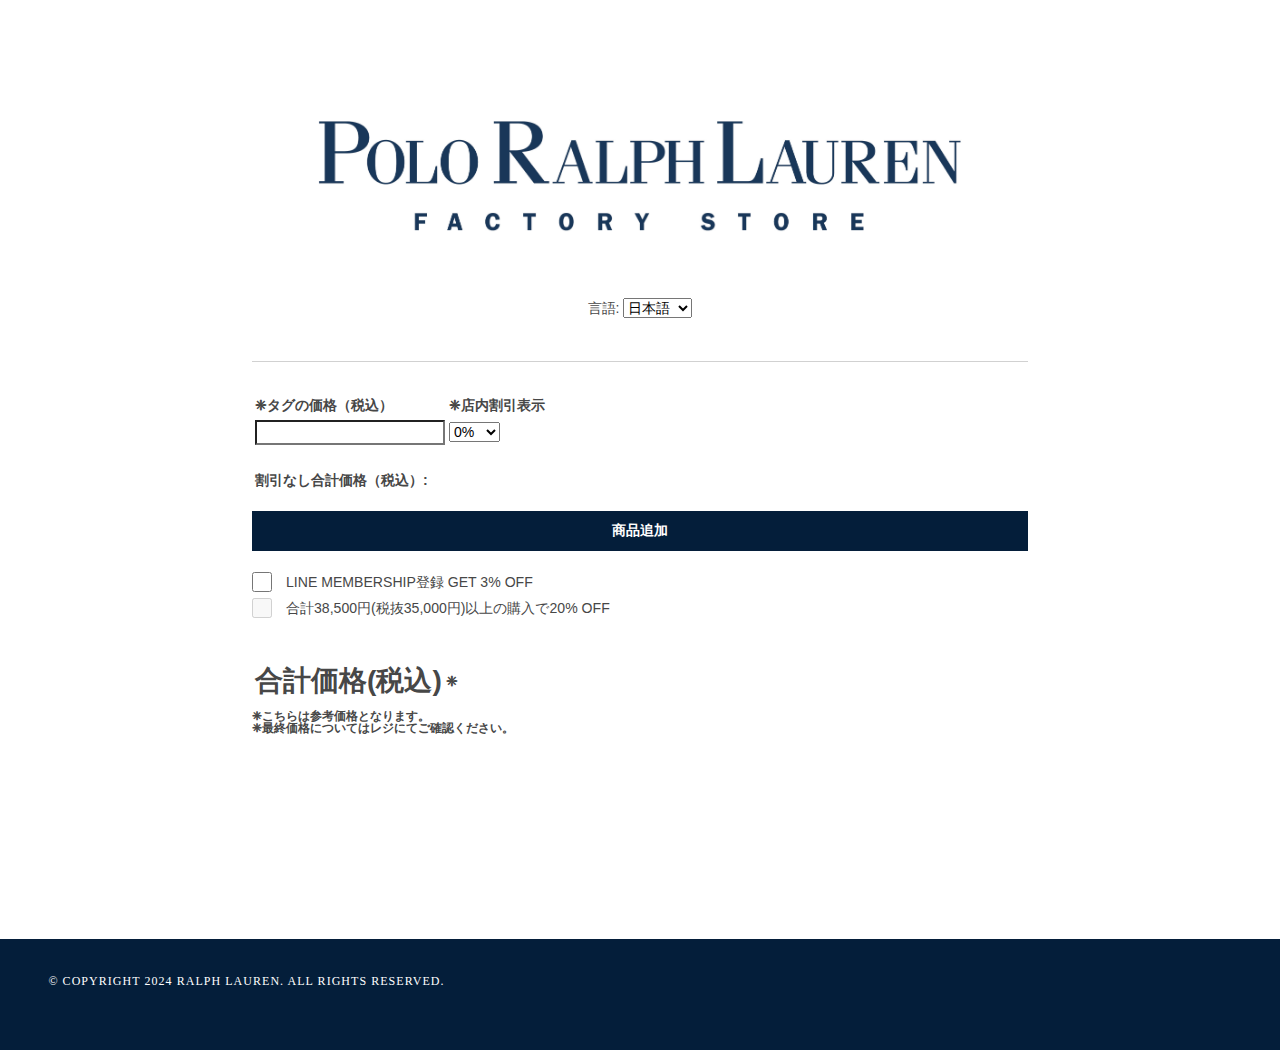
==== commit 51f3e2e0: "Add files via upload" ====
--- a/RL-Campaign.html
+++ b/RL-Campaign.html
@@ -65,6 +65,7 @@
 						<option value="50">50%</option>
 						<option value="60">60%</option>
 						<option value="70">70%</option>
+						<option value="80">80%</option>
 					</select>
 				</td>
 				</tr>
@@ -84,7 +85,7 @@
 		              	<input type="checkbox" class="Checkboxlarger" id="myCheck3" value="3" onchange="calculatePrice()"></input><label for="myCheck3" id="LineDscTit" Style="vertical-align: top;">　LINE MEMBERSHIP登録 GET 3% OFF</label>
 	              </div> 
 	              <div>
-		              	<input type="checkbox" class="Checkboxlarger" id="myCheck20" disabled="disabled" value="20" onchange="calculatePrice()"><label for="myCheck20" id="20DscTit" Style="vertical-align: top;" >　合計45,000円以上の購入で20% OFF</label></input>
+		              	<input type="checkbox" class="Checkboxlarger" id="myCheck20" disabled="disabled" value="20" onchange="calculatePrice()"><label for="myCheck20" id="20DscTit" Style="vertical-align: top;" >　合計38,500円(税抜35,000円)以上の購入で20% OFF</label></input>
 	              </div> 
           </div> 
 		</div>
@@ -121,7 +122,7 @@
     <div class="pj-footer-navs-container">
         <div class="pj-footer-copyright-container">
           <small class="pj-footer-common-copyright">
-            © COPYRIGHT 2023 RALPH LAUREN. ALL RIGHTS RESERVED.
+            © COPYRIGHT 2024 RALPH LAUREN. ALL RIGHTS RESERVED.
           </small>
         </div>
     </div>
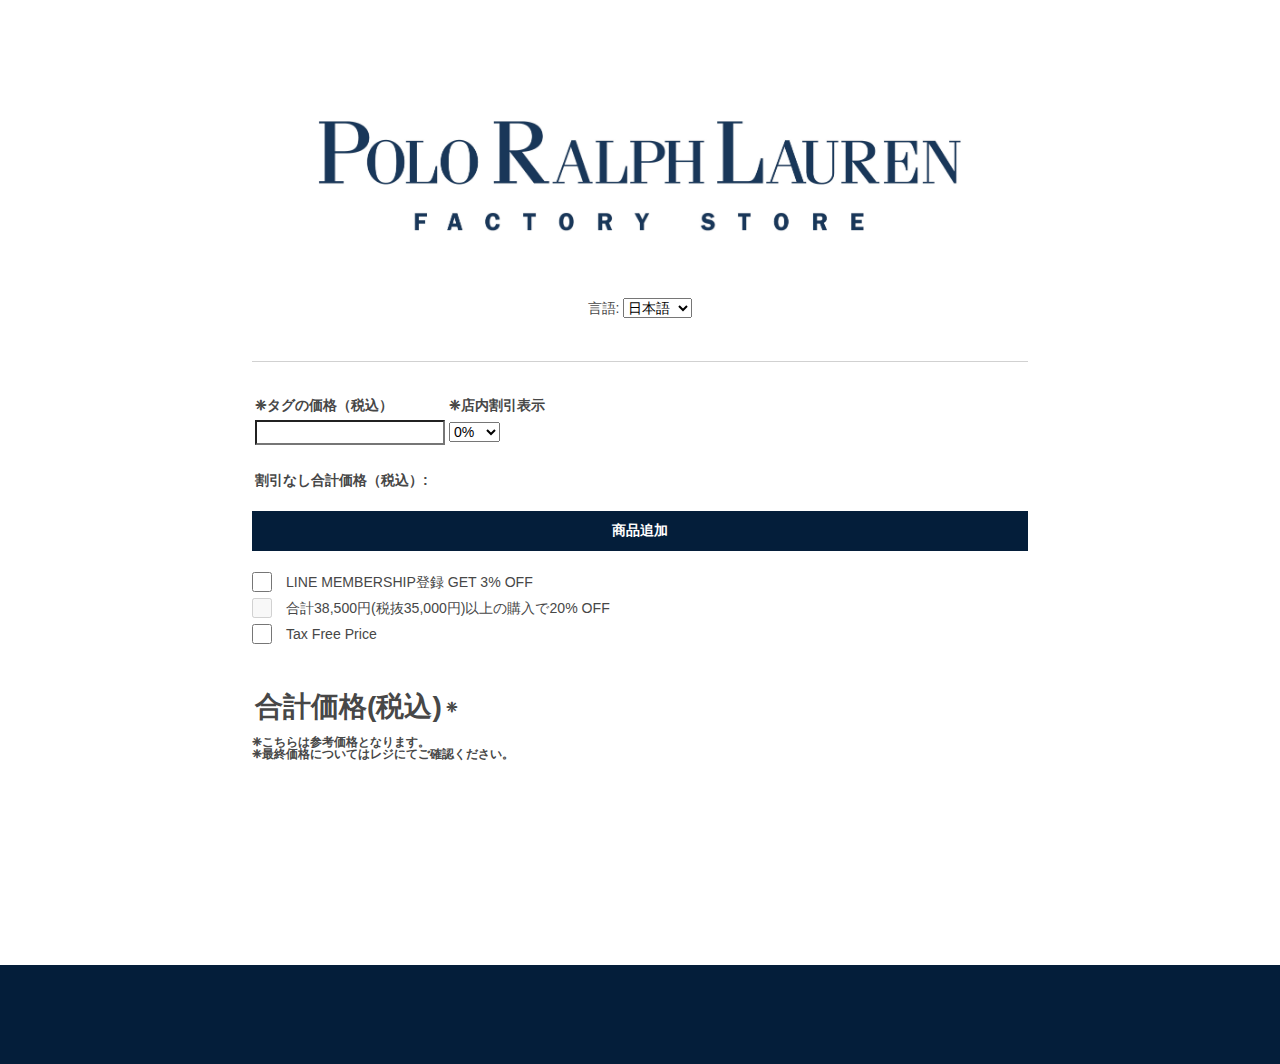
==== commit 4c669ee8: "Add files via upload" ====
--- a/RL-Campaign.html
+++ b/RL-Campaign.html
@@ -87,6 +87,9 @@
 	              <div>
 		              	<input type="checkbox" class="Checkboxlarger" id="myCheck20" disabled="disabled" value="20" onchange="calculatePrice()"><label for="myCheck20" id="20DscTit" Style="vertical-align: top;" >　合計38,500円(税抜35,000円)以上の購入で20% OFF</label></input>
 	              </div> 
+	              <div>
+		              	<input type="checkbox" class="Checkboxlarger" id="myCheckDuty" value="20" onchange="calculatePrice()"><label for="myCheckDuty" id="DutyTit" Style="vertical-align: top;" >　Tax Free Price</label></input>
+	              </div> 
           </div> 
 		</div>
               <!-- COUPON FORM さらに-->
@@ -122,7 +125,7 @@
     <div class="pj-footer-navs-container">
         <div class="pj-footer-copyright-container">
           <small class="pj-footer-common-copyright">
-            © COPYRIGHT 2024 RALPH LAUREN. ALL RIGHTS RESERVED.
+            <p id="copyright"></p>
           </small>
         </div>
     </div>
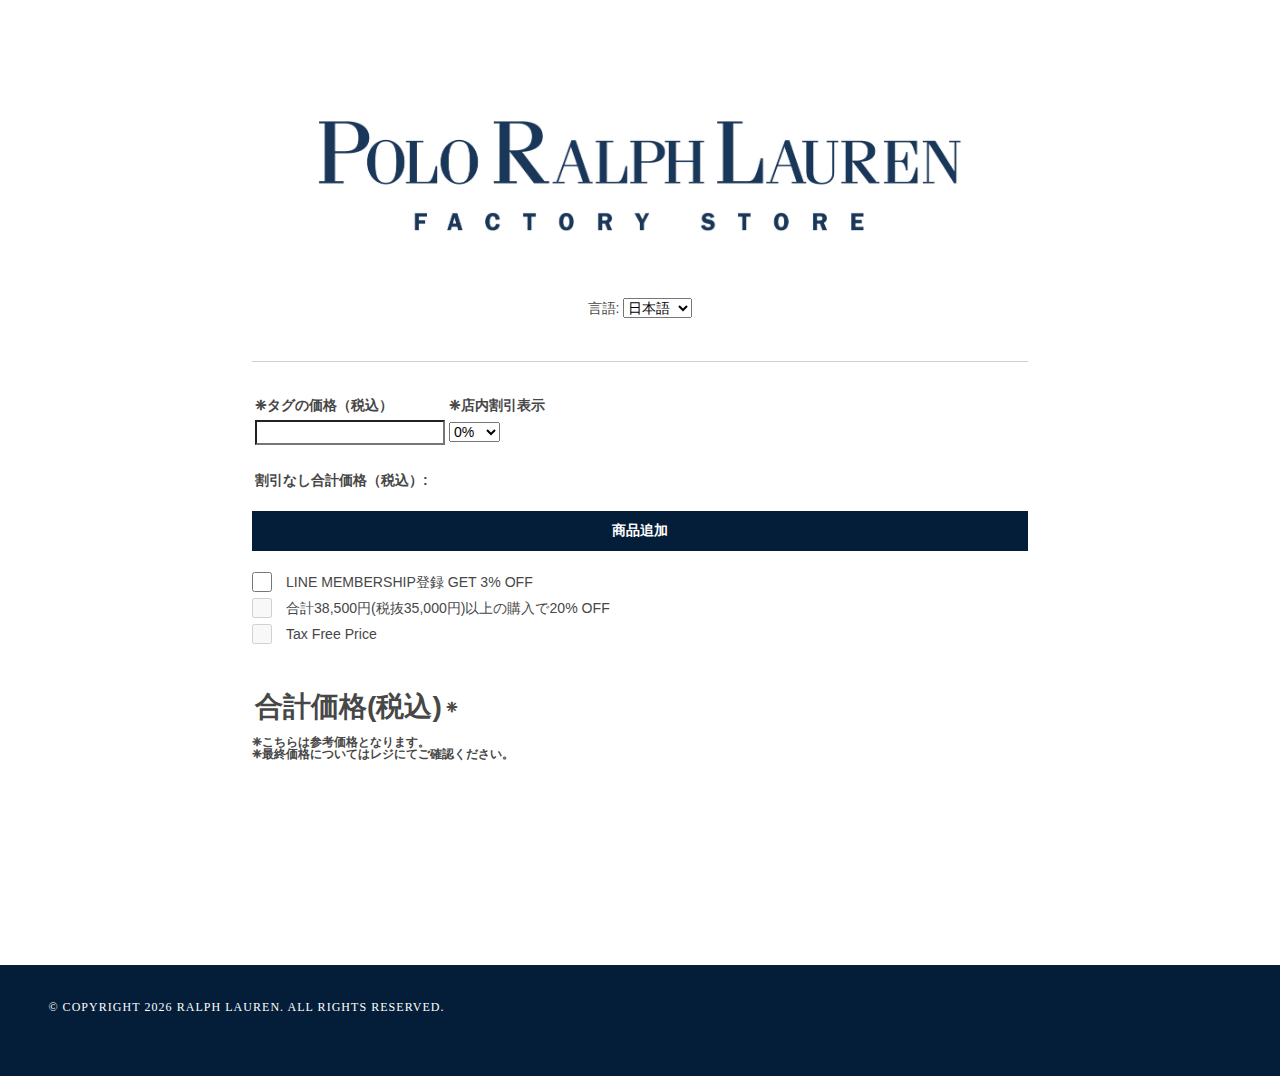
==== commit dd509fd3: "Add files via upload" ====
--- a/RL-Campaign.html
+++ b/RL-Campaign.html
@@ -88,7 +88,7 @@
 		              	<input type="checkbox" class="Checkboxlarger" id="myCheck20" disabled="disabled" value="20" onchange="calculatePrice()"><label for="myCheck20" id="20DscTit" Style="vertical-align: top;" >　合計38,500円(税抜35,000円)以上の購入で20% OFF</label></input>
 	              </div> 
 	              <div>
-		              	<input type="checkbox" class="Checkboxlarger" id="myCheckDuty" value="20" onchange="calculatePrice()"><label for="myCheckDuty" id="DutyTit" Style="vertical-align: top;" >　Tax Free Price</label></input>
+		              	<input type="checkbox" class="Checkboxlarger" id="myCheckDuty" value="20" disabled="disabled" onchange="calculatePrice()"><label for="myCheckDuty" id="DutyTit" Style="vertical-align: top;" >　Tax Free Price</label></input>
 	              </div> 
           </div> 
 		</div>
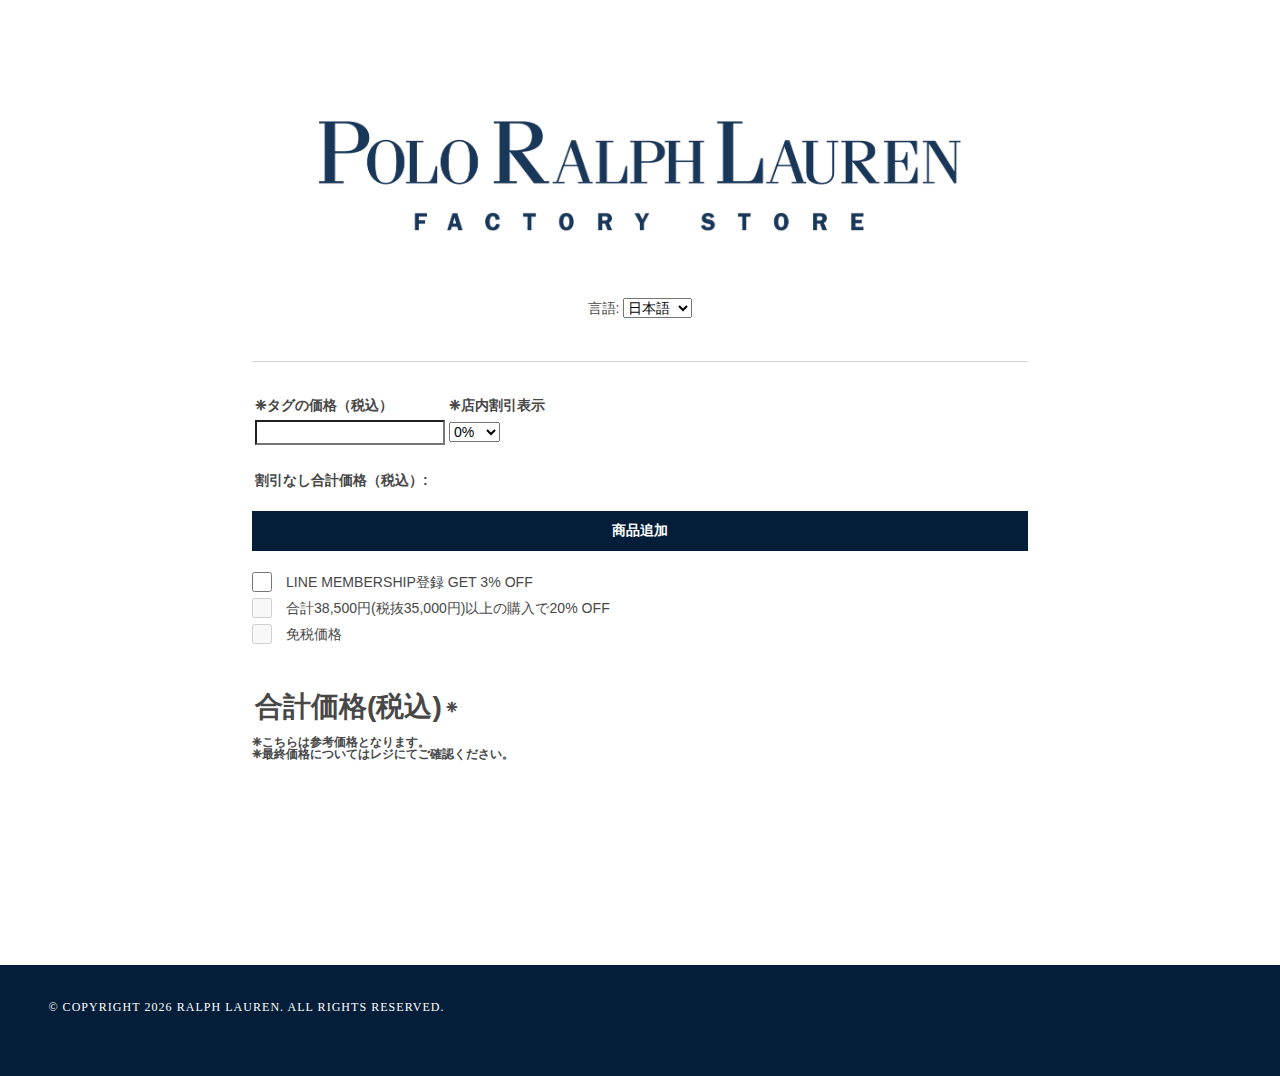
==== commit c05a19e8: "Add files via upload" ====
--- a/RL-Campaign.html
+++ b/RL-Campaign.html
@@ -88,7 +88,7 @@
 		              	<input type="checkbox" class="Checkboxlarger" id="myCheck20" disabled="disabled" value="20" onchange="calculatePrice()"><label for="myCheck20" id="20DscTit" Style="vertical-align: top;" >　合計38,500円(税抜35,000円)以上の購入で20% OFF</label></input>
 	              </div> 
 	              <div>
-		              	<input type="checkbox" class="Checkboxlarger" id="myCheckDuty" value="20" disabled="disabled" onchange="calculatePrice()"><label for="myCheckDuty" id="DutyTit" Style="vertical-align: top;" >　Tax Free Price</label></input>
+		              	<input type="checkbox" class="Checkboxlarger" id="myCheckDuty" value="20" disabled="disabled" onchange="calculatePrice()"><label for="myCheckDuty" id="DutyTit" Style="vertical-align: top;" >　免税価格</label></input>
 	              </div> 
           </div> 
 		</div>
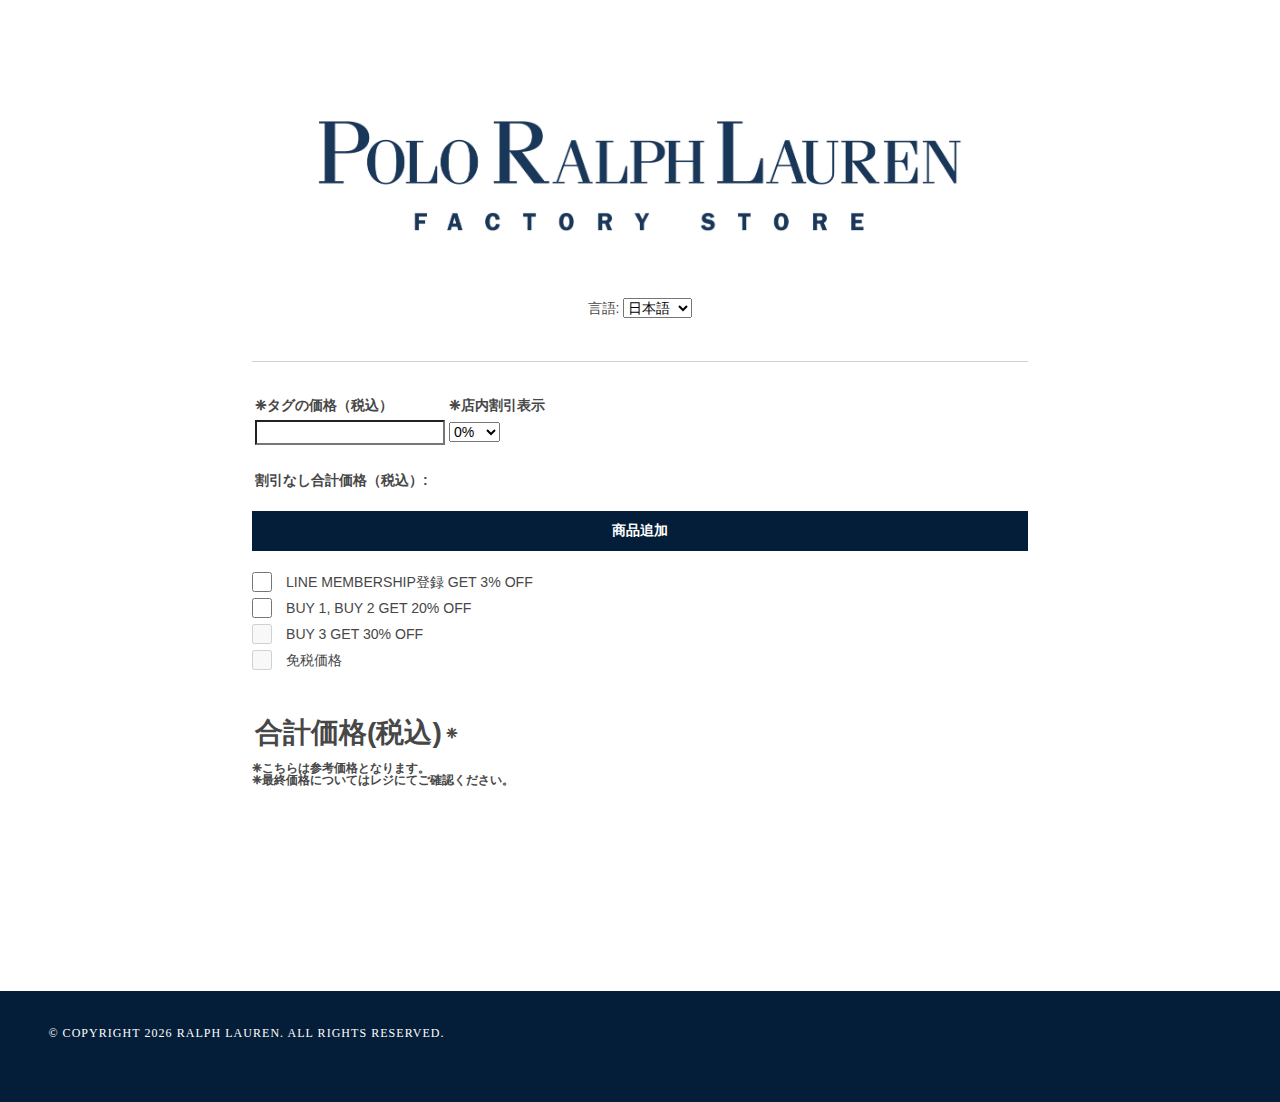
==== commit ec8c9bd5: "Add files via upload" ====
--- a/RL-Campaign.html
+++ b/RL-Campaign.html
@@ -84,8 +84,16 @@
 				    </label>
 		              	<input type="checkbox" class="Checkboxlarger" id="myCheck3" value="3" onchange="calculatePrice()"></input><label for="myCheck3" id="LineDscTit" Style="vertical-align: top;">　LINE MEMBERSHIP登録 GET 3% OFF</label>
 	              </div> 
+	              <!--
 	              <div>
 		              	<input type="checkbox" class="Checkboxlarger" id="myCheck20" disabled="disabled" value="20" onchange="calculatePrice()"><label for="myCheck20" id="20DscTit" Style="vertical-align: top;" >　合計38,500円(税抜35,000円)以上の購入で20% OFF</label></input>
+	              </div> 
+	              -->
+	              <div>
+		              	<input type="checkbox" class="Checkboxlarger" id="myCheck20" value="20" onchange="calculatePrice()"><label for="myCheck20" id="20DscTit" Style="vertical-align: top;" >　BUY 1, BUY 2 GET 20% OFF</label></input>
+	              </div>
+	              <div>
+		              	<input type="checkbox" class="Checkboxlarger" id="myCheck30" disabled="disabled" value="30" onchange="calculatePrice()"><label for="myCheck30" id="30DscTit" Style="vertical-align: top;" >　BUY 3 GET 30% OFF</label></input>
 	              </div> 
 	              <div>
 		              	<input type="checkbox" class="Checkboxlarger" id="myCheckDuty" value="20" disabled="disabled" onchange="calculatePrice()"><label for="myCheckDuty" id="DutyTit" Style="vertical-align: top;" >　免税価格</label></input>
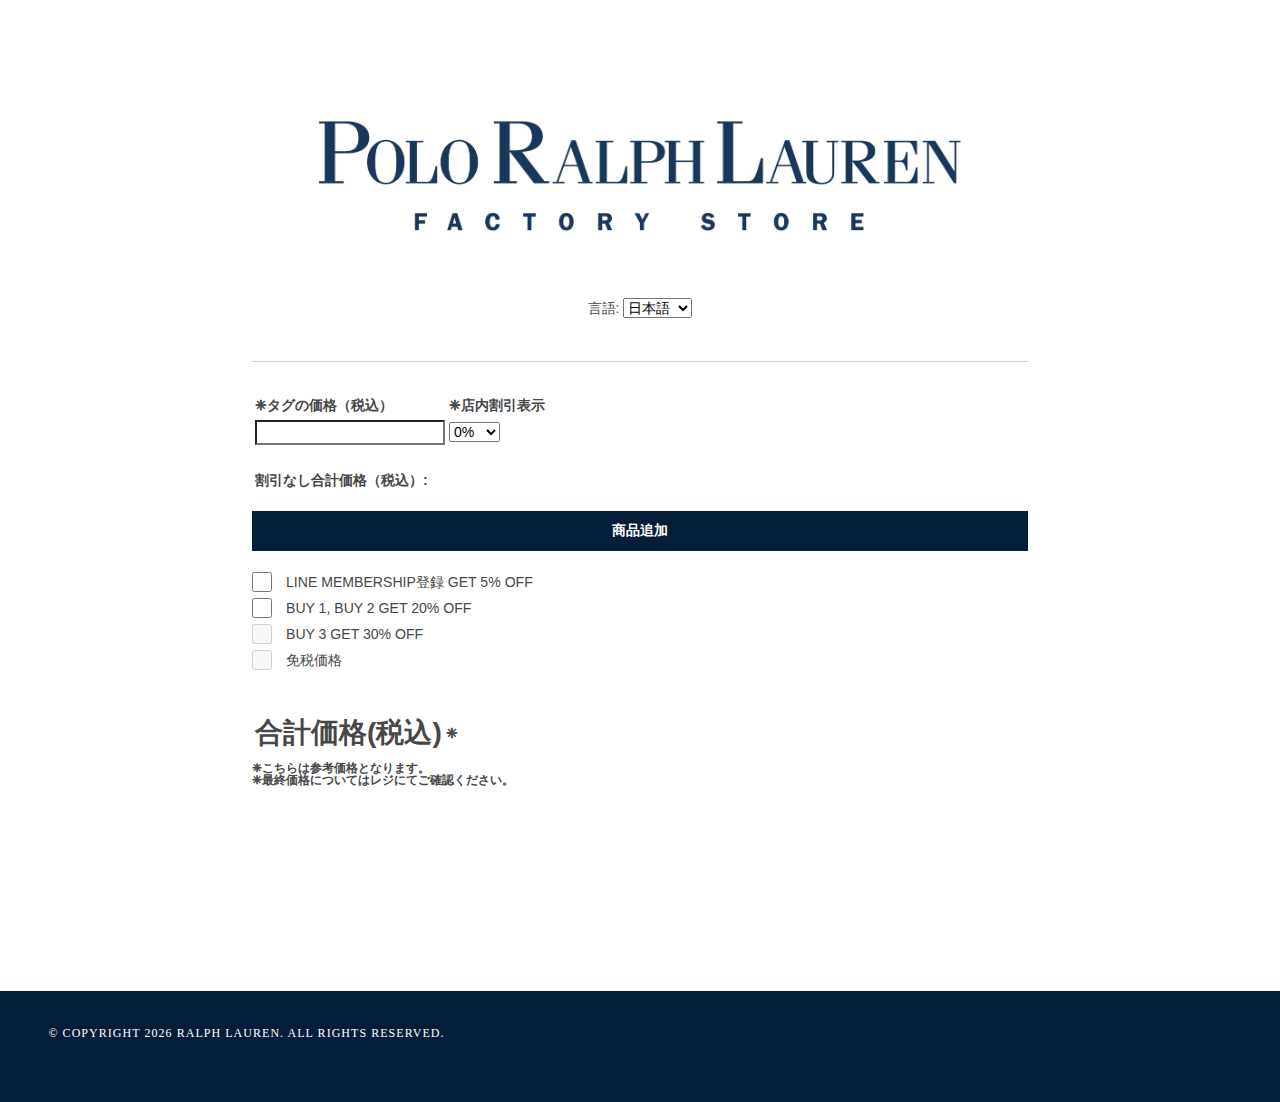
==== commit 3a259521: "Add files via upload" ====
--- a/RL-Campaign.html
+++ b/RL-Campaign.html
@@ -82,7 +82,7 @@
 	              <div>
 	              	<label class="checklabel">
 				    </label>
-		              	<input type="checkbox" class="Checkboxlarger" id="myCheck3" value="3" onchange="calculatePrice()"></input><label for="myCheck3" id="LineDscTit" Style="vertical-align: top;">　LINE MEMBERSHIP登録 GET 3% OFF</label>
+		              	<input type="checkbox" class="Checkboxlarger" id="myCheck3" value="5" onchange="calculatePrice()"></input><label for="myCheck3" id="LineDscTit" Style="vertical-align: top;">　LINE MEMBERSHIP登録 GET 5% OFF</label>
 	              </div> 
 	              <!--
 	              <div>
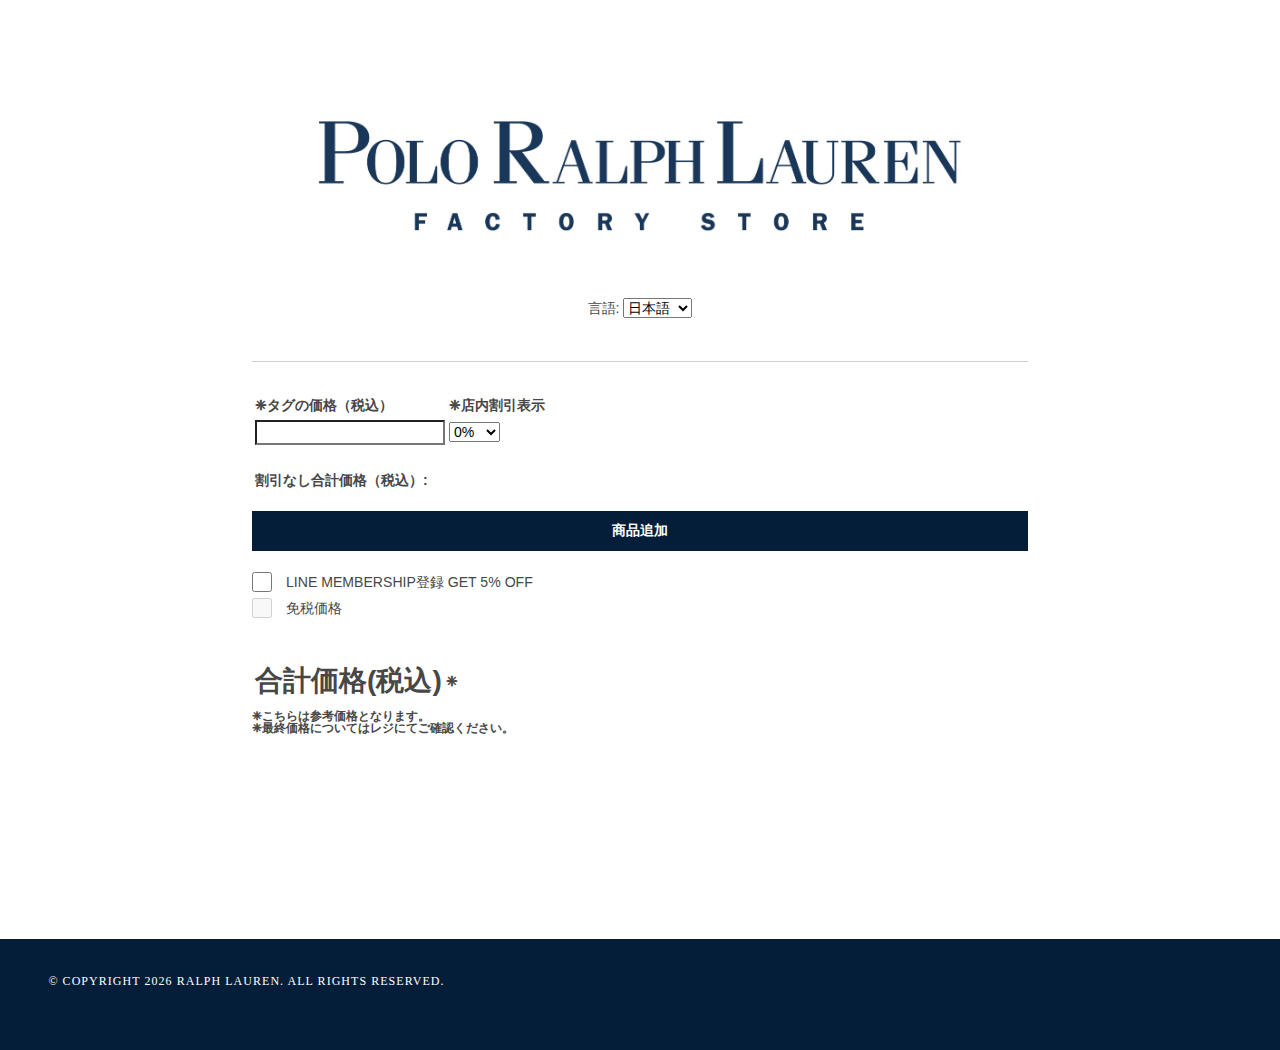
==== commit 638c6da5: "Add files via upload" ====
--- a/RL-Campaign.html
+++ b/RL-Campaign.html
@@ -88,13 +88,14 @@
 	              <div>
 		              	<input type="checkbox" class="Checkboxlarger" id="myCheck20" disabled="disabled" value="20" onchange="calculatePrice()"><label for="myCheck20" id="20DscTit" Style="vertical-align: top;" >　合計38,500円(税抜35,000円)以上の購入で20% OFF</label></input>
 	              </div> 
-	              -->
+
 	              <div>
 		              	<input type="checkbox" class="Checkboxlarger" id="myCheck20" value="20" onchange="calculatePrice()"><label for="myCheck20" id="20DscTit" Style="vertical-align: top;" >　BUY 1, BUY 2 GET 20% OFF</label></input>
 	              </div>
 	              <div>
 		              	<input type="checkbox" class="Checkboxlarger" id="myCheck30" disabled="disabled" value="30" onchange="calculatePrice()"><label for="myCheck30" id="30DscTit" Style="vertical-align: top;" >　BUY 3 GET 30% OFF</label></input>
 	              </div> 
+	              -->
 	              <div>
 		              	<input type="checkbox" class="Checkboxlarger" id="myCheckDuty" value="20" disabled="disabled" onchange="calculatePrice()"><label for="myCheckDuty" id="DutyTit" Style="vertical-align: top;" >　免税価格</label></input>
 	              </div> 
